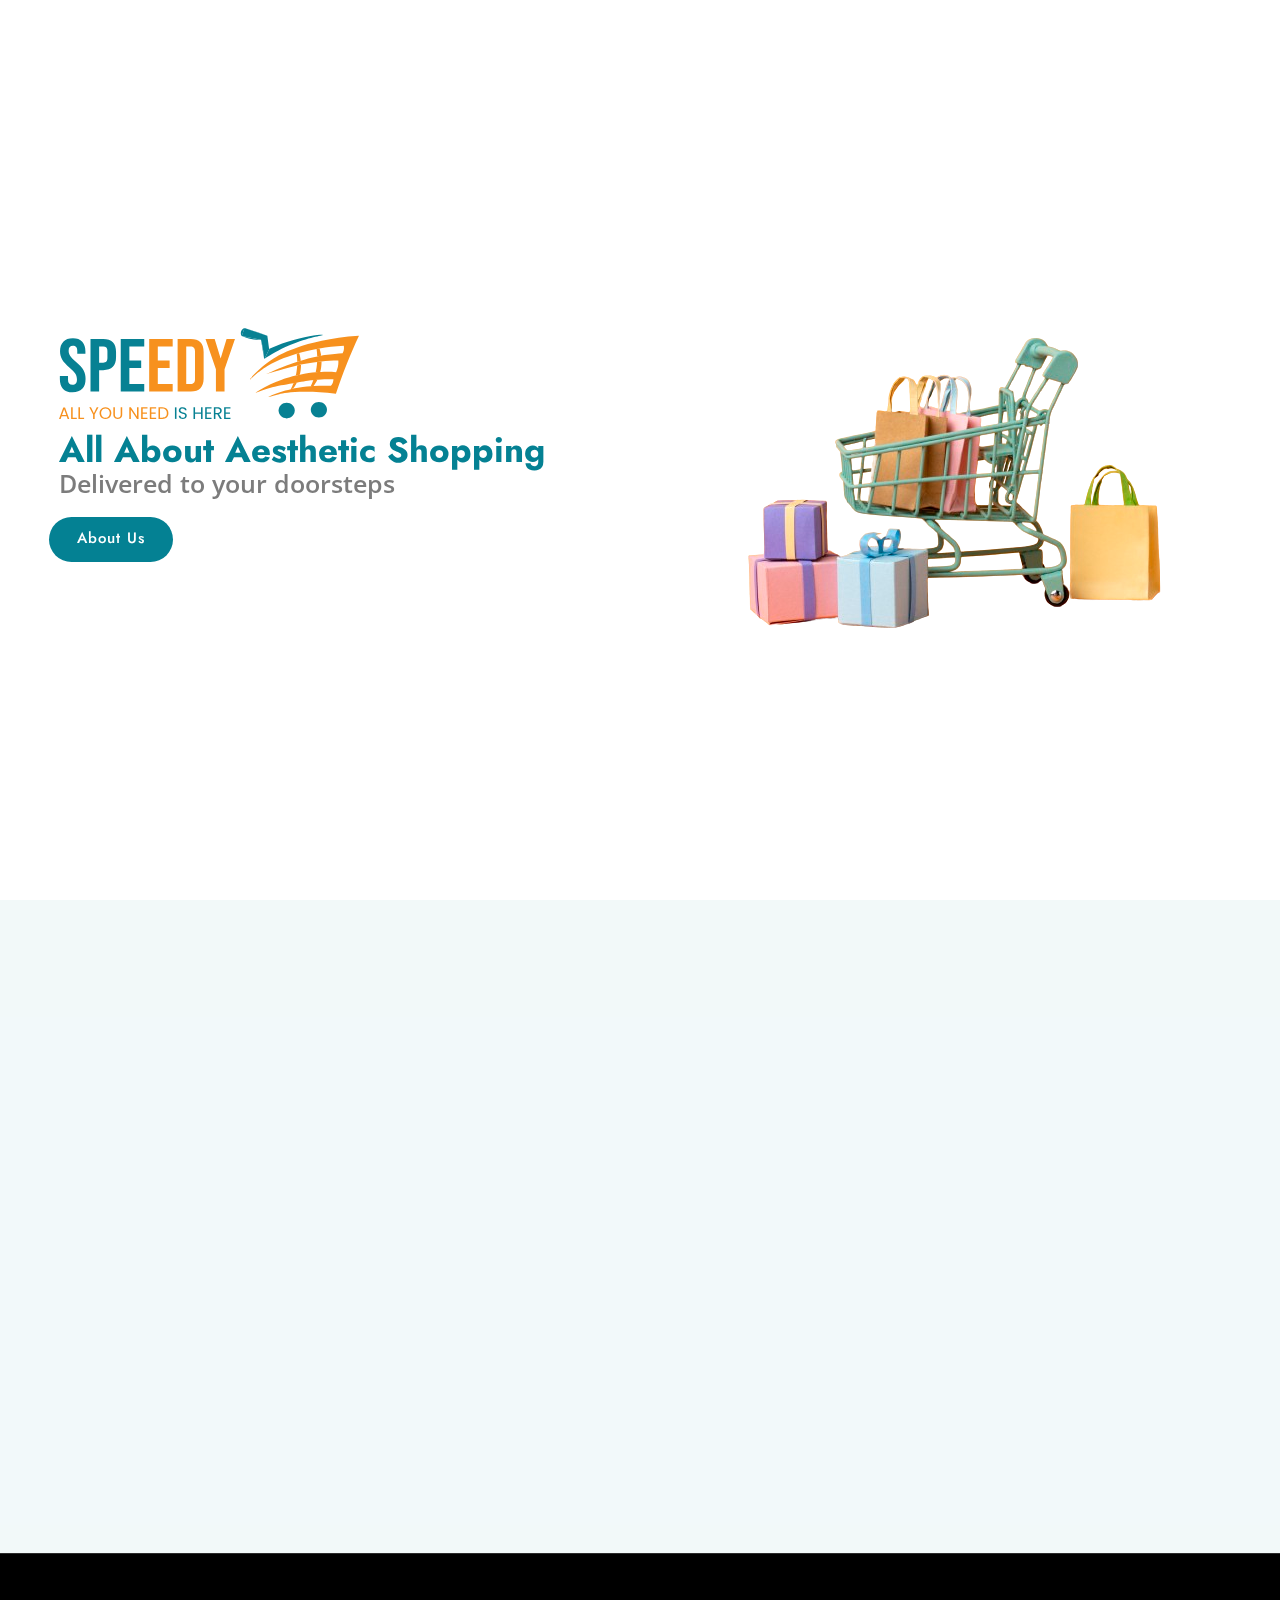
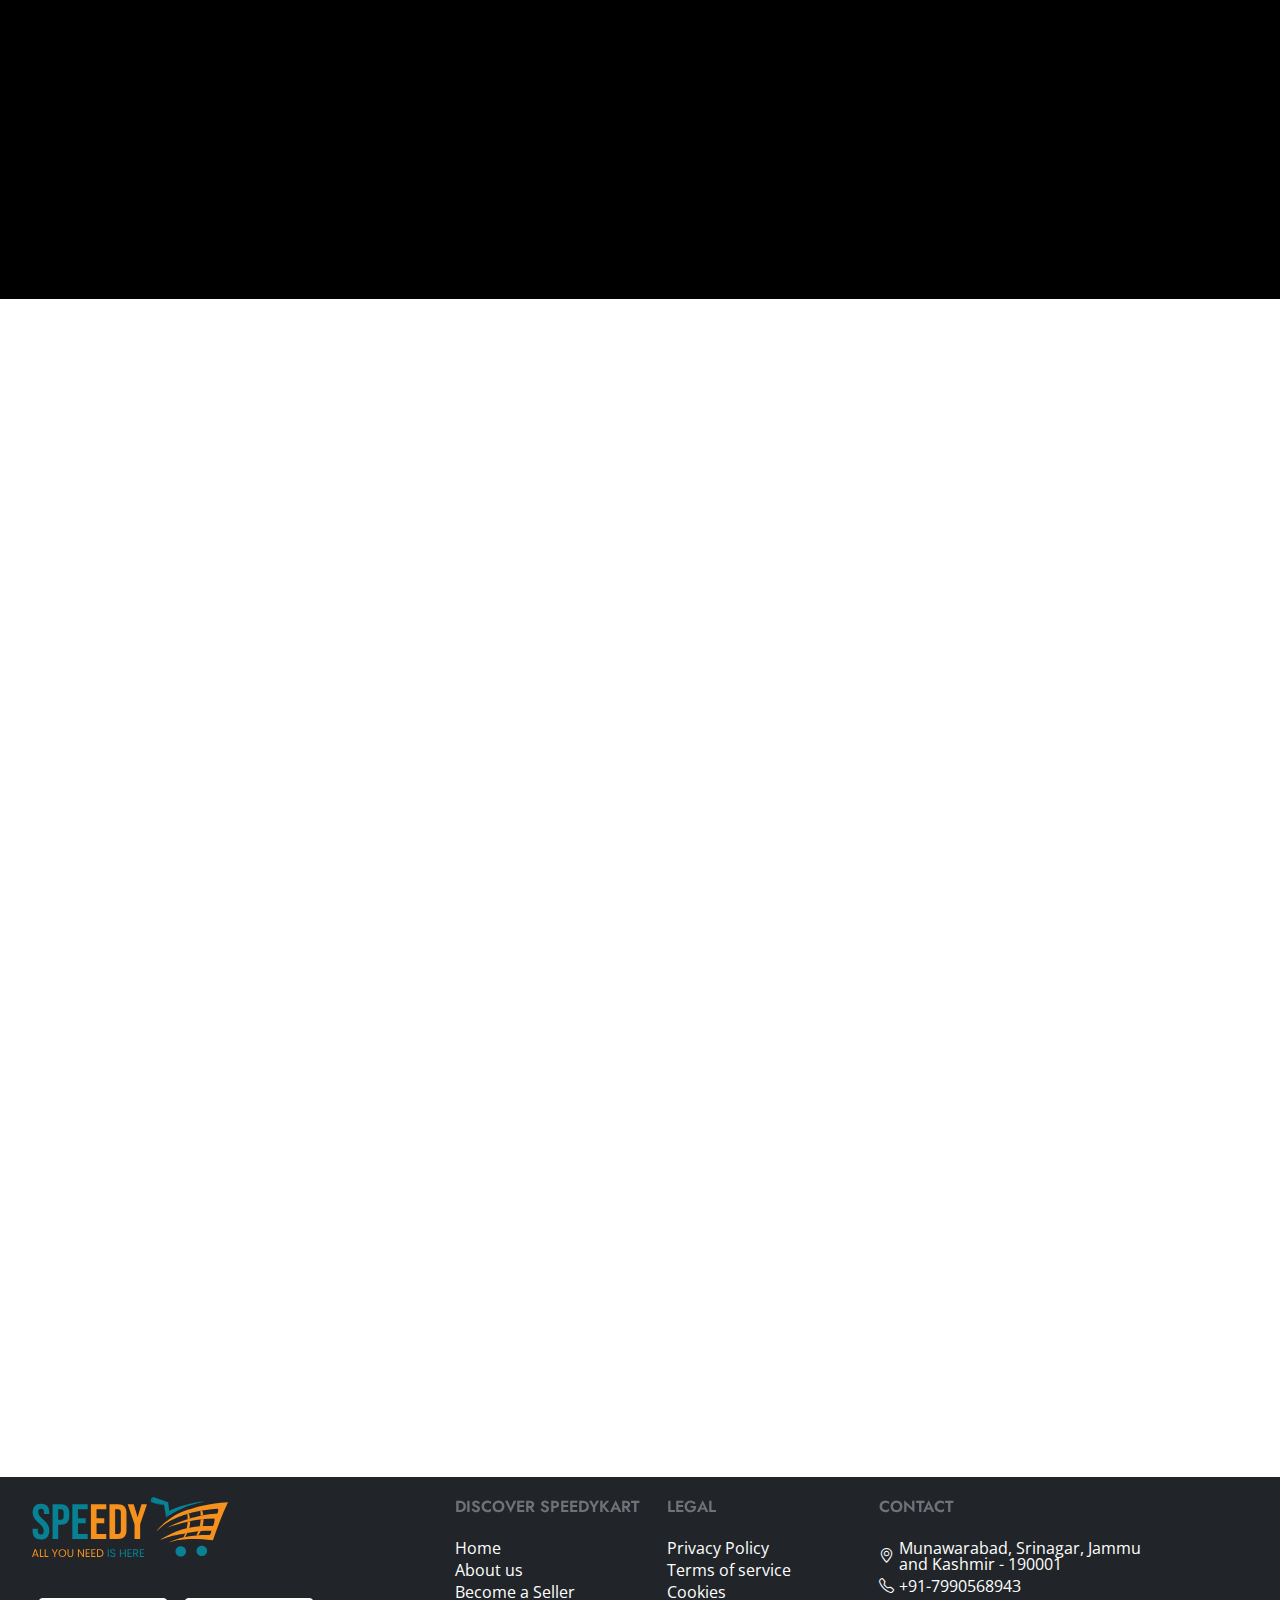
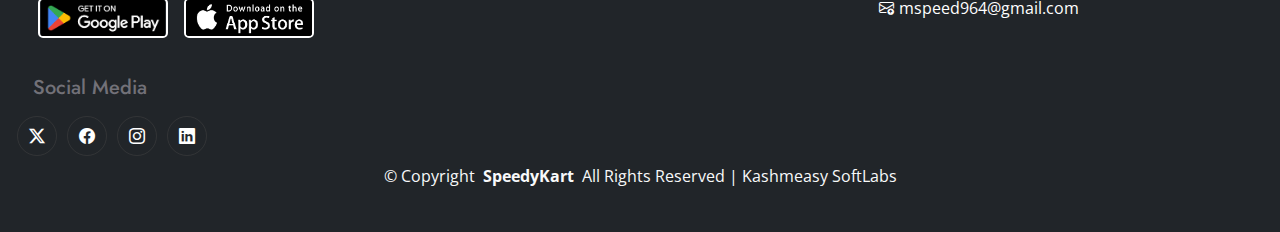
==== privacy.html @ ee19e966 "Update privacy.html" ====
<!DOCTYPE html>
<html lang="en">

<head>
  <meta charset="utf-8">
  <meta content="width=device-width, initial-scale=1.0" name="viewport">
  <title>SpeedyKart</title>
  <meta content="" name="description">
  <meta content="" name="keywords">


  <link href="assets/img/splash_icon.png" rel="icon">
 
  <!-- Fonts -->
  <link href="https://fonts.googleapis.com" rel="preconnect">
  <link href="https://fonts.gstatic.com" rel="preconnect" crossorigin>
  <link
    href="https://fonts.googleapis.com/css2?family=Open+Sans:ital,wght@0,300;0,400;0,500;0,600;0,700;0,800;1,300;1,400;1,500;1,600;1,700;1,800&family=Poppins:ital,wght@0,100;0,200;0,300;0,400;0,500;0,600;0,700;0,800;0,900;1,100;1,200;1,300;1,400;1,500;1,600;1,700;1,800;1,900&family=Jost:ital,wght@0,100;0,200;0,300;0,400;0,500;0,600;0,700;0,800;0,900;1,100;1,200;1,300;1,400;1,500;1,600;1,700;1,800;1,900&display=swap"
    rel="stylesheet">

  <link href="assets/vendor/bootstrap/css/bootstrap.min.css" rel="stylesheet">
  <link href="assets/vendor/bootstrap-icons/bootstrap-icons.css" rel="stylesheet">
  <link href="assets/vendor/aos/aos.css" rel="stylesheet">
  <!-- <link href="assets/vendor/glightbox/css/glightbox.min.css" rel="stylesheet">
    <link href="assets/vendor/swiper/swiper-bundle.min.css" rel="stylesheet"> -->
  <!-- Main CSS File -->
  <link href="./assets/css/main.css" rel="stylesheet">

</head>

<body>

  <!-- Hero Section -->
  <section id="hero" class="hero section">
    <div class="container-fluid">
      <div class="row gy-4">
        <!-- <div class="col-12"> -->
          <!-- <div class="bg" style="background-image: 
              url('assets/img/fash3.jpg'); 
              background-size: cover; 
              background-position: center; 
              height: 100vh;
              width:100%;"> -->
            <div class="col-lg-6 order-2 order-lg-1 d-flex flex-column justify-content-center" data-aos="zoom-out">
              <img src="assets/img/Layer 1.svg" alt="" class="logo">
              <h1>All About Aesthetic Shopping</h1>
              <p>Delivered to your doorsteps</p>
              <div class="d-flex">
                <a href="#about" class="btn-get-started">About Us</a>

              </div>
            </div>
  
            <div class="col-lg-6 order-1 order-lg-2 hero-img" data-aos="zoom-out" data-aos-delay="200">
            <img src="assets/img/shopp-removebg-preview.png" class="img-fluid animated" alt="">
          </div> 
          </div>
          </div>
  </section>

  <!-- Services Section -->
  <section id="services" class="services section">

    <div class="container section-title" data-aos="fade-up">
      <h2>SpeedyKart Services</h2>
      <p>Shop with ease and explore a wide range of products, or register as a vendor to start selling your own items
        today
        <br>Enjoy the convenience of quality shopping and seamless sales all in one place
      </p>
    </div>

    <div class="container">

      <div class="row gy-4">

        <div class="col-xl-3 col-md-6 d-flex" data-aos="fade-up" data-aos-delay="100">
          <div class="service-item position-relative">
            <div class="icon"><i class="bi bi-cart-check"></i></div>
            <h4><a href="#" class="stretched-link">Order your favourites</a></h4>
            <p>
              Add your favorite fashion, electronics, groceries, and more to your cart for a convenient one-stop
              shopping experience tailored to your unique needs.</p>
          </div>
        </div>

        <div class="col-xl-3 col-md-6 d-flex" data-aos="fade-up" data-aos-delay="200">
          <div class="service-item position-relative">
            <div class="icon"><i class="bi bi-bag-heart"></i></div>
            <h4><a href="#" class="stretched-link">Choose from the best around</a></h4>
            <p>Choose from a wide variety of products at unbeatable prices, available exclusively on SpeedyKart -
              Kashmir's top online store.</p>
          </div>
        </div>

        <div class="col-xl-3 col-md-6 d-flex" data-aos="fade-up" data-aos-delay="300">
          <div class="service-item position-relative">
            <div class="icon"><i class="bi bi-truck"></i></div>
            <h4><a href="#" class="stretched-link">Fast delivery at your doorstep</a></h4>
            <p>Enjoy fast delivery at your doorstep with SpeedyKart, Kashmir's premier online store for a wide variety
              of products.</p>
          </div>
        </div>

        <div class="col-xl-3 col-md-6 d-flex" data-aos="fade-up" data-aos-delay="400">
          <div class="service-item position-relative">
            <div class="icon"><i class="bi bi-credit-card-2-front"></i></div>
            <h4><a href="#" class="stretched-link">Safe payment methods</a></h4>
            <p>Experience fast delivery and safe payment methods with SpeedyKart, Kashmir's top online store for a wide
              variety of products.</p>
          </div>
        </div>
      </div>
    </div>
  </section>

  <!-- Call To Action Section -->
  <section id="call-to-action" class="call-to-action section">

    <img src="assets/img/fash.jpg" alt="">

    <div class="container">

      <div class="row" data-aos="zoom-in" data-aos-delay="100">
        <div class="col-xl-9 text-center text-xl-start">
          <h3>shop with best deals!</h3>
          <p>Shop with the best deals, offers, and discounts <br>at SpeedyKart, Kashmir's premier online store with fast
            delivery and safe payments</p>
        </div>
        <div class="col-xl-3 cta-btn-container text-center">
          <a class="cta-btn align-middle" href="#">Check</a>
        </div>
      </div>
    </div>
  </section>


  <section class="download-section" data-aos="slide-right" data -aos-delay="100">
    <div class="container mt-5">
      <div class="row">
        <div class="col-sm-12 container innerapp-wrapper" style="background:#ff9201; height: 70vh; border-radius: 10px;">
          <div class="row">
            <div class="col-lg-5 col-md-12 align-self-center,order-2">
              <div class="app-screen">
                <!-- <div class="w-50"> -->
                  <!-- <img src="assets/img/mob-clips.png" class="position-absolute" style="bottom:200px; right:-100px;" /> -->
                  <img src="assets/img/mob-clip.png" alt="" class="screen">
                   <!-- class="position-absolute" style="bottom:70px;" -->
                  
                </div>
              </div>

              <div class="col-lg-7 col-md-12 align-self-center order-1">
                <div class="app-content">
              <h3>Have you got our App?</h3>
              <p>
                Get yours now - available on the Apple app store <br>and Google play store!
              </p>
              <div class="downloads-container">
                <a href="#" target="blank" class="btn">
                    <img src="assets/img/google-play2.png" alt="" class="downloads">
                  </a>
                <a href="#" target="blank" class="btn">
                    <img src="assets/img/download2.png" alt="" class="downloads">
                  </a>
              </div>
            </div>
          </div>
        </div>
      </div>
    </div>
    </div>
  </section>

   

  <!-- About Section -->
  <section id="about" class="about section">

    <div class="container section-title" data-aos="fade-up">
      <h2>About Us</h2>
    </div>
    <div class="container">
      <div class="row gy-4">
        <div class="col-lg-6 content" data-aos="fade-up" data-aos-delay="100">
          <p>

          </p>
          <ul>
            <li><i class="bi bi-check2-circle"></i> <span>ONLINE SHOPPING MADE EASY AT SPEEDYKART</span></li>
            <li><i class="bi bi-check2-circle"></i> <span>BEST ONLINE BUSINESS SITE IN KASHMIR FOR FASHION</span></li>
            <li><i class="bi bi-check2-circle"></i> <span>WIDE RANGE OF PRODUCTS AT UNBEATABLE PRICES</span></li>
          </ul>
        </div>
        <div class="col-lg-6" data-aos="fade-up" data-aos-delay="200">
          <p>Welcome to SpeedyKart, Kashmir's premier online shopping destination. Our platform offers an effortless
            shopping experience with a wide range of products at unbeatable prices. As the best online business site for
            fashion in Kashmir, SpeedyKart ensures you have access to the latest trends and essential items, all from
            the comfort of your home.

            For vendors, SpeedyKart provides an exceptional platform to reach a broader audience, ensuring seamless
            transactions and dedicated support. Join us today and experience the best services in Kashmir, where
            convenience meets quality.</p>
        </div>
      </div>
    </div>
  </section>



  <div class="container-fluid footer-top bg-dark">
    <div class="row gy-3">
      <div class="col-lg-4 col-md-6 footer-about">
        <img src="assets/img/Layer 1.svg" alt="Brand Logo" style="height:60px" class="logos w-90">

        <div class="footer-contact pt-3">
          <div class="downloads-bottom">
            <span><a href="#" target="blank" class="btn">
                <img src="assets/img/google-play2.png" alt="" style="height:40px" class="download">
              </a></span>
            <span><a href="#" target="blank" class="btn">
                <img src="assets/img/download2.png" alt="" style="height:40px" class="download">
              </a></span>
          </div>
        </div>
      </div>

      <div class="col-lg-2 col-md-3 footer-links">
        <h4>DISCOVER SPEEDYKART</h4>
        <ul>
       
          <li><a href="#">Home</a></li>
          <li><a href="#about">About us</a></li>
          <li><a href="#about">Become a Seller</a></li>
        </ul>
      </div>
      
      <div class="col-lg-2 col-md-3 footer-links">
        <h4>LEGAL</h4>
        <ul>
          <li><a href="privacy.html">Privacy
            Policy</a></li>
          <li><a href="terms.html">Terms of
            service</a>
          </li>
          <li><a href="terms.html">Cookies</a>
          </li>
        </ul>
      </div>
      <div class="col-lg-3 col-md-3 footer-links">
        <h4>CONTACT</h4>
        <ul>
          <li><i class="bi bi-geo-alt"></i><a href="#">Munawarabad, Srinagar, Jammu and
              Kashmir - 190001</a></li>
          <li><i class="bi bi-telephone"></i> <a href="#">+91-7990568943</a></li>
          <li><i class="bi bi-envelope-arrow-up"></i> <a href="#">mspeed964@gmail.com</a></li>
        </ul>
      </div>
      <div class="follow d-block">
        <h4 class="m-2 p-2 fs-5">Social Media</h4>
        <div class="social-links d-flex">
          <a href=""><i class="bi bi-twitter-x p-2"></i></a>
          <a href=""><i class="bi bi-facebook p-2"></i></a>
          <a href=""><i class="bi bi-instagram p-2"></i></a>
          <a href=""><i class="bi bi-linkedin p-2"></i></a>
        </div>
      
  <div class="container-fluid copyright text-center text-light p-2 bg-dark">
    <p>© <span>Copyright</span> <strong class="px-1 sitename">SpeedyKart</strong> <span>All Rights Reserved | Kashmeasy
        SoftLabs</span></p>
  </div>

  <!-- Scroll Top  -->
  <a href="#" id="scroll-top" class="scroll-top d-flex align-items-center justify-content-center"><i
      class="bi bi-arrow-up-short"></i></a>


  <!-- Vendor JS Files -->
  <script src="assets/vendor/bootstrap/js/bootstrap.bundle.min.js"></script>
  <script src="assets/vendor/php-email-form/validate.js"></script>
  <script src="assets/vendor/aos/aos.js"></script>
  <script src="assets/vendor/glightbox/js/glightbox.min.js"></script>
  <script src="assets/vendor/swiper/swiper-bundle.min.js"></script>
  <script src="assets/vendor/waypoints/noframework.waypoints.js"></script>
  <script src="assets/vendor/imagesloaded/imagesloaded.pkgd.min.js"></script>
  <script src="assets/vendor/isotope-layout/isotope.pkgd.min.js"></script>

  <!-- Main JS File -->
  <script src="assets/js/main.js"></script>
  <script>
    AOS.init();
  </script>
</body>

</html>
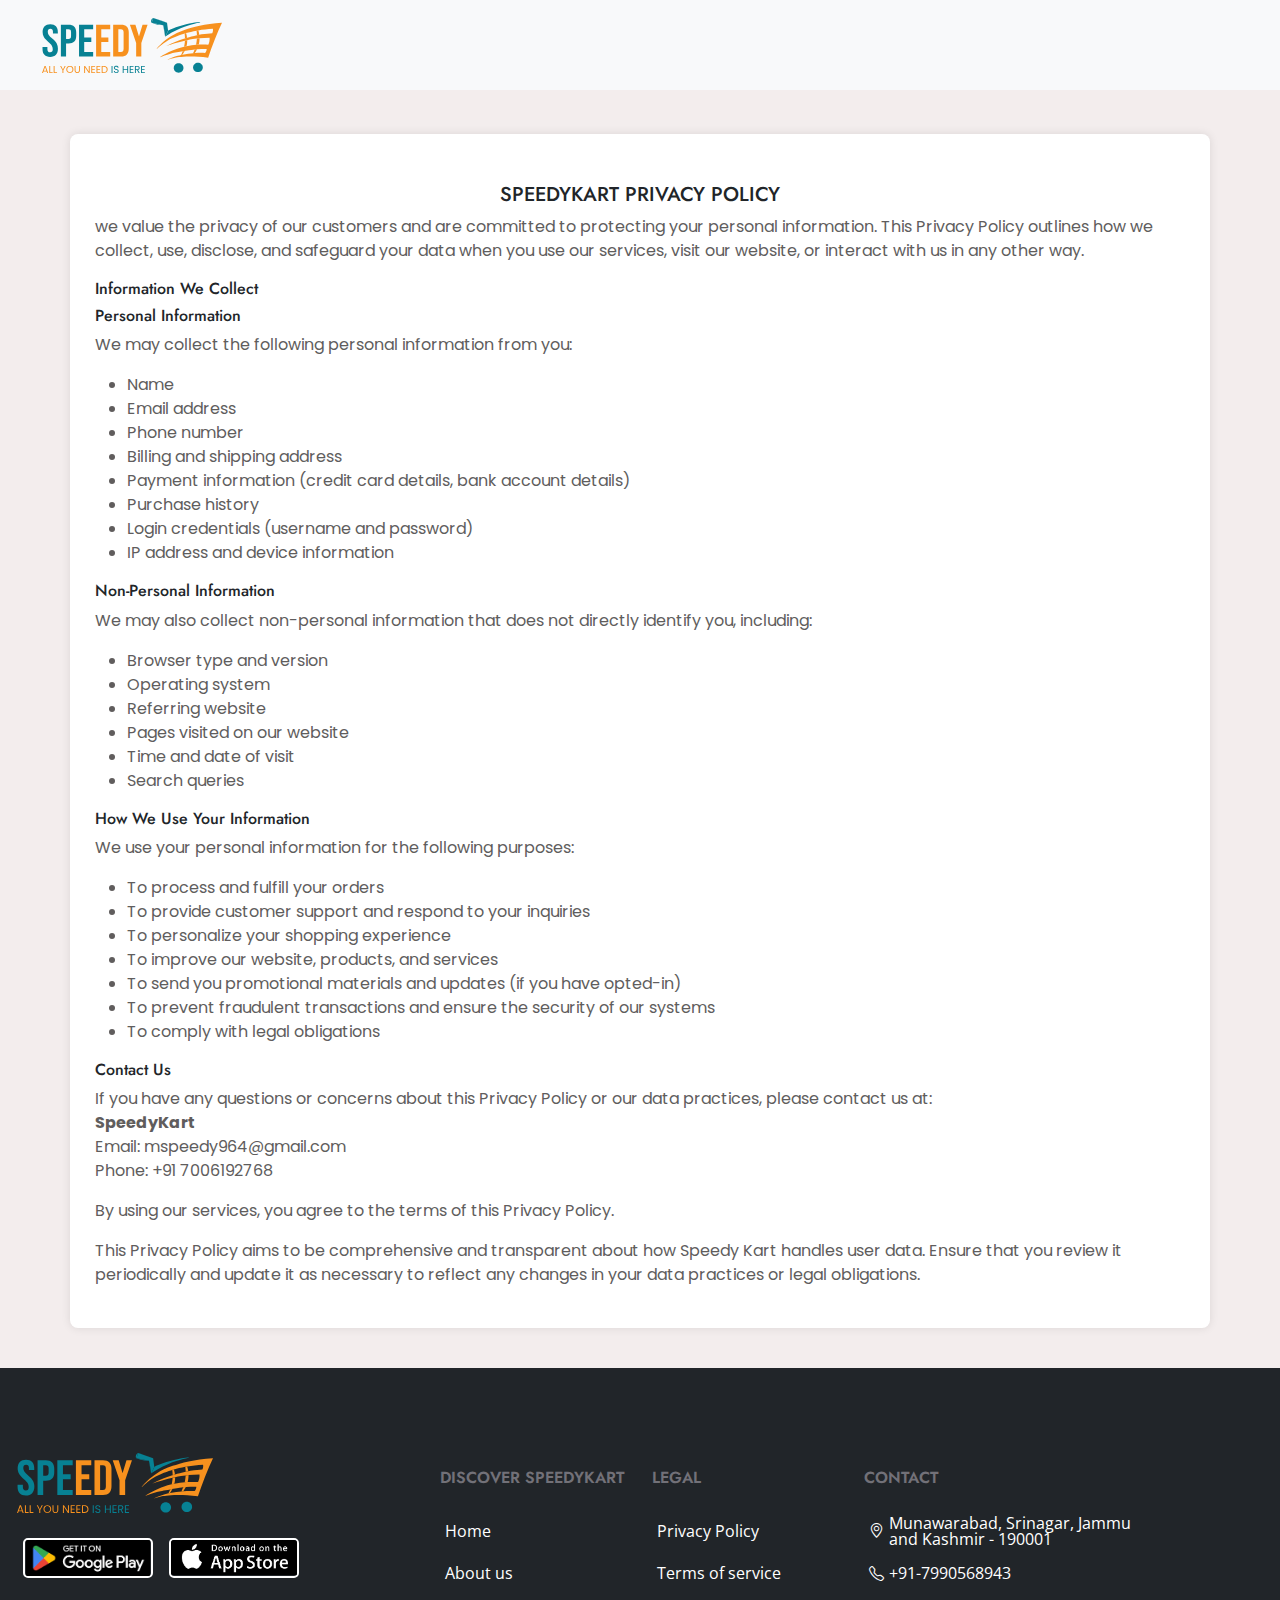
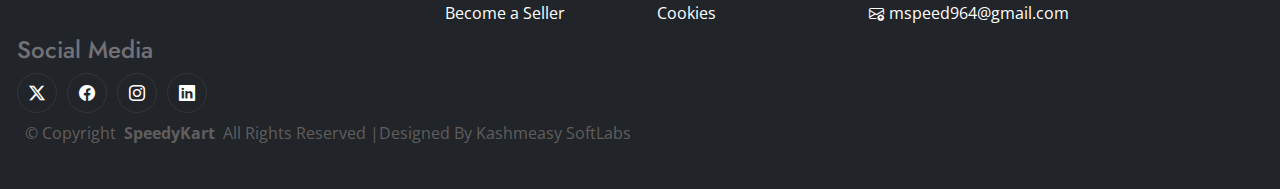
==== commit cc4535b3: "Add files via upload" ====
--- a/privacy.html
+++ b/privacy.html
@@ -1,294 +1,263 @@
-<!DOCTYPE html>
-<html lang="en">
-
-<head>
-  <meta charset="utf-8">
-  <meta content="width=device-width, initial-scale=1.0" name="viewport">
-  <title>SpeedyKart</title>
-  <meta content="" name="description">
-  <meta content="" name="keywords">
-
-
-  <link href="assets/img/splash_icon.png" rel="icon">
- 
-  <!-- Fonts -->
-  <link href="https://fonts.googleapis.com" rel="preconnect">
-  <link href="https://fonts.gstatic.com" rel="preconnect" crossorigin>
-  <link
-    href="https://fonts.googleapis.com/css2?family=Open+Sans:ital,wght@0,300;0,400;0,500;0,600;0,700;0,800;1,300;1,400;1,500;1,600;1,700;1,800&family=Poppins:ital,wght@0,100;0,200;0,300;0,400;0,500;0,600;0,700;0,800;0,900;1,100;1,200;1,300;1,400;1,500;1,600;1,700;1,800;1,900&family=Jost:ital,wght@0,100;0,200;0,300;0,400;0,500;0,600;0,700;0,800;0,900;1,100;1,200;1,300;1,400;1,500;1,600;1,700;1,800;1,900&display=swap"
-    rel="stylesheet">
-
-  <link href="assets/vendor/bootstrap/css/bootstrap.min.css" rel="stylesheet">
-  <link href="assets/vendor/bootstrap-icons/bootstrap-icons.css" rel="stylesheet">
-  <link href="assets/vendor/aos/aos.css" rel="stylesheet">
-  <!-- <link href="assets/vendor/glightbox/css/glightbox.min.css" rel="stylesheet">
-    <link href="assets/vendor/swiper/swiper-bundle.min.css" rel="stylesheet"> -->
-  <!-- Main CSS File -->
-  <link href="./assets/css/main.css" rel="stylesheet">
-
-</head>
-
-<body>
-
-  <!-- Hero Section -->
-  <section id="hero" class="hero section">
-    <div class="container-fluid">
-      <div class="row gy-4">
-        <!-- <div class="col-12"> -->
-          <!-- <div class="bg" style="background-image: 
-              url('assets/img/fash3.jpg'); 
-              background-size: cover; 
-              background-position: center; 
-              height: 100vh;
-              width:100%;"> -->
-            <div class="col-lg-6 order-2 order-lg-1 d-flex flex-column justify-content-center" data-aos="zoom-out">
-              <img src="assets/img/Layer 1.svg" alt="" class="logo">
-              <h1>All About Aesthetic Shopping</h1>
-              <p>Delivered to your doorsteps</p>
-              <div class="d-flex">
-                <a href="#about" class="btn-get-started">About Us</a>
-
-              </div>
-            </div>
-  
-            <div class="col-lg-6 order-1 order-lg-2 hero-img" data-aos="zoom-out" data-aos-delay="200">
-            <img src="assets/img/shopp-removebg-preview.png" class="img-fluid animated" alt="">
-          </div> 
-          </div>
-          </div>
-  </section>
-
-  <!-- Services Section -->
-  <section id="services" class="services section">
-
-    <div class="container section-title" data-aos="fade-up">
-      <h2>SpeedyKart Services</h2>
-      <p>Shop with ease and explore a wide range of products, or register as a vendor to start selling your own items
-        today
-        <br>Enjoy the convenience of quality shopping and seamless sales all in one place
-      </p>
-    </div>
-
-    <div class="container">
-
-      <div class="row gy-4">
-
-        <div class="col-xl-3 col-md-6 d-flex" data-aos="fade-up" data-aos-delay="100">
-          <div class="service-item position-relative">
-            <div class="icon"><i class="bi bi-cart-check"></i></div>
-            <h4><a href="#" class="stretched-link">Order your favourites</a></h4>
-            <p>
-              Add your favorite fashion, electronics, groceries, and more to your cart for a convenient one-stop
-              shopping experience tailored to your unique needs.</p>
-          </div>
-        </div>
-
-        <div class="col-xl-3 col-md-6 d-flex" data-aos="fade-up" data-aos-delay="200">
-          <div class="service-item position-relative">
-            <div class="icon"><i class="bi bi-bag-heart"></i></div>
-            <h4><a href="#" class="stretched-link">Choose from the best around</a></h4>
-            <p>Choose from a wide variety of products at unbeatable prices, available exclusively on SpeedyKart -
-              Kashmir's top online store.</p>
-          </div>
-        </div>
-
-        <div class="col-xl-3 col-md-6 d-flex" data-aos="fade-up" data-aos-delay="300">
-          <div class="service-item position-relative">
-            <div class="icon"><i class="bi bi-truck"></i></div>
-            <h4><a href="#" class="stretched-link">Fast delivery at your doorstep</a></h4>
-            <p>Enjoy fast delivery at your doorstep with SpeedyKart, Kashmir's premier online store for a wide variety
-              of products.</p>
-          </div>
-        </div>
-
-        <div class="col-xl-3 col-md-6 d-flex" data-aos="fade-up" data-aos-delay="400">
-          <div class="service-item position-relative">
-            <div class="icon"><i class="bi bi-credit-card-2-front"></i></div>
-            <h4><a href="#" class="stretched-link">Safe payment methods</a></h4>
-            <p>Experience fast delivery and safe payment methods with SpeedyKart, Kashmir's top online store for a wide
-              variety of products.</p>
-          </div>
-        </div>
-      </div>
-    </div>
-  </section>
-
-  <!-- Call To Action Section -->
-  <section id="call-to-action" class="call-to-action section">
-
-    <img src="assets/img/fash.jpg" alt="">
-
-    <div class="container">
-
-      <div class="row" data-aos="zoom-in" data-aos-delay="100">
-        <div class="col-xl-9 text-center text-xl-start">
-          <h3>shop with best deals!</h3>
-          <p>Shop with the best deals, offers, and discounts <br>at SpeedyKart, Kashmir's premier online store with fast
-            delivery and safe payments</p>
-        </div>
-        <div class="col-xl-3 cta-btn-container text-center">
-          <a class="cta-btn align-middle" href="#">Check</a>
-        </div>
-      </div>
-    </div>
-  </section>
-
-
-  <section class="download-section" data-aos="slide-right" data -aos-delay="100">
-    <div class="container mt-5">
-      <div class="row">
-        <div class="col-sm-12 container innerapp-wrapper" style="background:#ff9201; height: 70vh; border-radius: 10px;">
-          <div class="row">
-            <div class="col-lg-5 col-md-12 align-self-center,order-2">
-              <div class="app-screen">
-                <!-- <div class="w-50"> -->
-                  <!-- <img src="assets/img/mob-clips.png" class="position-absolute" style="bottom:200px; right:-100px;" /> -->
-                  <img src="assets/img/mob-clip.png" alt="" class="screen">
-                   <!-- class="position-absolute" style="bottom:70px;" -->
-                  
-                </div>
-              </div>
-
-              <div class="col-lg-7 col-md-12 align-self-center order-1">
-                <div class="app-content">
-              <h3>Have you got our App?</h3>
-              <p>
-                Get yours now - available on the Apple app store <br>and Google play store!
-              </p>
-              <div class="downloads-container">
-                <a href="#" target="blank" class="btn">
-                    <img src="assets/img/google-play2.png" alt="" class="downloads">
-                  </a>
-                <a href="#" target="blank" class="btn">
-                    <img src="assets/img/download2.png" alt="" class="downloads">
-                  </a>
-              </div>
-            </div>
-          </div>
-        </div>
-      </div>
-    </div>
-    </div>
-  </section>
-
-   
-
-  <!-- About Section -->
-  <section id="about" class="about section">
-
-    <div class="container section-title" data-aos="fade-up">
-      <h2>About Us</h2>
-    </div>
-    <div class="container">
-      <div class="row gy-4">
-        <div class="col-lg-6 content" data-aos="fade-up" data-aos-delay="100">
-          <p>
-
-          </p>
-          <ul>
-            <li><i class="bi bi-check2-circle"></i> <span>ONLINE SHOPPING MADE EASY AT SPEEDYKART</span></li>
-            <li><i class="bi bi-check2-circle"></i> <span>BEST ONLINE BUSINESS SITE IN KASHMIR FOR FASHION</span></li>
-            <li><i class="bi bi-check2-circle"></i> <span>WIDE RANGE OF PRODUCTS AT UNBEATABLE PRICES</span></li>
-          </ul>
-        </div>
-        <div class="col-lg-6" data-aos="fade-up" data-aos-delay="200">
-          <p>Welcome to SpeedyKart, Kashmir's premier online shopping destination. Our platform offers an effortless
-            shopping experience with a wide range of products at unbeatable prices. As the best online business site for
-            fashion in Kashmir, SpeedyKart ensures you have access to the latest trends and essential items, all from
-            the comfort of your home.
-
-            For vendors, SpeedyKart provides an exceptional platform to reach a broader audience, ensuring seamless
-            transactions and dedicated support. Join us today and experience the best services in Kashmir, where
-            convenience meets quality.</p>
-        </div>
-      </div>
-    </div>
-  </section>
-
-
-
-  <div class="container-fluid footer-top bg-dark">
-    <div class="row gy-3">
-      <div class="col-lg-4 col-md-6 footer-about">
-        <img src="assets/img/Layer 1.svg" alt="Brand Logo" style="height:60px" class="logos w-90">
-
-        <div class="footer-contact pt-3">
-          <div class="downloads-bottom">
-            <span><a href="#" target="blank" class="btn">
-                <img src="assets/img/google-play2.png" alt="" style="height:40px" class="download">
-              </a></span>
-            <span><a href="#" target="blank" class="btn">
-                <img src="assets/img/download2.png" alt="" style="height:40px" class="download">
-              </a></span>
-          </div>
-        </div>
-      </div>
-
-      <div class="col-lg-2 col-md-3 footer-links">
-        <h4>DISCOVER SPEEDYKART</h4>
-        <ul>
-       
-          <li><a href="#">Home</a></li>
-          <li><a href="#about">About us</a></li>
-          <li><a href="#about">Become a Seller</a></li>
-        </ul>
-      </div>
-      
-      <div class="col-lg-2 col-md-3 footer-links">
-        <h4>LEGAL</h4>
-        <ul>
-          <li><a href="privacy.html">Privacy
-            Policy</a></li>
-          <li><a href="terms.html">Terms of
-            service</a>
-          </li>
-          <li><a href="terms.html">Cookies</a>
-          </li>
-        </ul>
-      </div>
-      <div class="col-lg-3 col-md-3 footer-links">
-        <h4>CONTACT</h4>
-        <ul>
-          <li><i class="bi bi-geo-alt"></i><a href="#">Munawarabad, Srinagar, Jammu and
-              Kashmir - 190001</a></li>
-          <li><i class="bi bi-telephone"></i> <a href="#">+91-7990568943</a></li>
-          <li><i class="bi bi-envelope-arrow-up"></i> <a href="#">mspeed964@gmail.com</a></li>
-        </ul>
-      </div>
-      <div class="follow d-block">
-        <h4 class="m-2 p-2 fs-5">Social Media</h4>
-        <div class="social-links d-flex">
-          <a href=""><i class="bi bi-twitter-x p-2"></i></a>
-          <a href=""><i class="bi bi-facebook p-2"></i></a>
-          <a href=""><i class="bi bi-instagram p-2"></i></a>
-          <a href=""><i class="bi bi-linkedin p-2"></i></a>
-        </div>
-      
-  <div class="container-fluid copyright text-center text-light p-2 bg-dark">
-    <p>© <span>Copyright</span> <strong class="px-1 sitename">SpeedyKart</strong> <span>All Rights Reserved | Kashmeasy
-        SoftLabs</span></p>
-  </div>
-
-  <!-- Scroll Top  -->
-  <a href="#" id="scroll-top" class="scroll-top d-flex align-items-center justify-content-center"><i
-      class="bi bi-arrow-up-short"></i></a>
-
-
-  <!-- Vendor JS Files -->
-  <script src="assets/vendor/bootstrap/js/bootstrap.bundle.min.js"></script>
-  <script src="assets/vendor/php-email-form/validate.js"></script>
-  <script src="assets/vendor/aos/aos.js"></script>
-  <script src="assets/vendor/glightbox/js/glightbox.min.js"></script>
-  <script src="assets/vendor/swiper/swiper-bundle.min.js"></script>
-  <script src="assets/vendor/waypoints/noframework.waypoints.js"></script>
-  <script src="assets/vendor/imagesloaded/imagesloaded.pkgd.min.js"></script>
-  <script src="assets/vendor/isotope-layout/isotope.pkgd.min.js"></script>
-
-  <!-- Main JS File -->
-  <script src="assets/js/main.js"></script>
-  <script>
-    AOS.init();
-  </script>
-</body>
-
-</html>
+<!DOCTYPE html>
+<html lang="en">
+
+<head>
+  <meta charset="utf-8">
+  <meta content="width=device-width, initial-scale=1.0" name="viewport">
+  <title>SpeedyKart</title>
+  <meta content="" name="description">
+  <meta content="" name="keywords">
+
+  <!-- Favicons -->
+  <link href="assets/img/splash_icon.png" rel="icon">
+
+  <!-- Fonts -->
+  <link href="https://fonts.googleapis.com" rel="preconnect">
+  <link href="https://fonts.gstatic.com" rel="preconnect" crossorigin>
+  <link
+    href="https://fonts.googleapis.com/css2?family=Open+Sans:ital,wght@0,300;0,400;0,500;0,600;0,700;0,800;1,300;1,400;1,500;1,600;1,700;1,800&family=Poppins:ital,wght@0,100;0,200;0,300;0,400;0,500;0,600;0,700;0,800;0,900;1,100;1,200;1,300;1,400;1,500;1,600;1,700;1,800;1,900&family=Jost:ital,wght@0,100;0,200;0,300;0,400;0,500;0,600;0,700;0,800;0,900;1,100;1,200;1,300;1,400;1,500;1,600;1,700;1,800;1,900&display=swap"
+    rel="stylesheet">
+
+  <!-- Vendor CSS Files -->
+  <link href="assets/vendor/bootstrap/css/bootstrap.min.css" rel="stylesheet">
+  <link href="assets/vendor/bootstrap-icons/bootstrap-icons.css" rel="stylesheet">
+  <link href="assets/vendor/aos/aos.css" rel="stylesheet">
+  <!-- <link href="assets/vendor/glightbox/css/glightbox.min.css" rel="stylesheet"> -->
+  <!-- <link href="assets/vendor/swiper/swiper-bundle.min.css" rel="stylesheet"> -->
+
+  <!-- Main CSS File -->
+  <link href="assets/css/main.css" rel="stylesheet">
+
+  <style>
+    body {
+      background-color: rgb(243, 237, 237); 
+      /* display: flex; */
+      justify-content: center;
+      align-items: center;
+      height: 100vh;
+      width: 100%;
+      padding-top: 86px;
+    }
+
+    .navbar {
+      margin: 0;
+      padding: 0;
+      width: 100%;
+      position: fixed;
+      top: 0;
+      left: 0;
+      right: 0;
+      z-index: 1030;
+      height: 90px;
+      background-color: #ffff;
+    }
+
+    .navbar-brand {
+      padding-left: 30px;
+      height:100%;
+      display: flex;
+      align-items: center;
+    }
+
+    .navbar-brand img.navbar-logo {
+    height: 50px; 
+    width: auto; 
+    }
+
+    .centered-container {
+      font-family: 'Poppins',sans-serif;
+      background-color: #ffff;
+      padding: 25px;
+      box-shadow: 0 0 10px rgba(0, 0, 0, 0.1);
+      border-radius: 8px;
+      width: 100%;
+      height: auto;
+      margin-bottom: 40px;
+      margin-top: 30px;
+    }
+
+    .centered-container h2 {
+      font-size: 30px;
+      font-weight: 600;
+      color: rgb(146, 138, 138);
+    }
+
+    p,
+    li {
+      color: rgb(96, 93, 93);
+      font-size: 16px;
+    }
+
+    .container-fluid {
+      display: flex;
+      /* flex-direction: column; */
+    }
+  </style>
+</head>
+
+<body>
+
+  <nav class="navbar navbar-light bg-light fixed-top mb-5">
+    <div class="container-fluid">
+      <a class="navbar-brand" href="#">
+        <img src="assets/img/Layer 1.svg" alt="" class="navlogo">
+      </a>
+    </div>
+  </nav>
+
+  <div class="container centered-container text-left mt-5">
+    <h5 class="fs-5 text-dark text-center fs-bold mt-4">SPEEDYKART PRIVACY POLICY</h5>
+    <p>we value the privacy of our customers and are committed to protecting your personal information. This
+      Privacy Policy outlines how we collect, use, disclose, and safeguard your data when you use our
+      services, visit our website, or interact with us in any other way.</p>
+    <h5 class="fs-6 text-dark text-left fs-bold">Information We Collect</h5>
+
+    <h3 class="fs-6 text-dark text-left fs-bold">Personal Information</h3>
+    <p>
+      We may collect the following personal information from you:
+    <ul>
+      <li>Name</li>
+      <li>Email address</li>
+      <li>Phone number</li>
+      <li>Billing and shipping address</li>
+      <li>Payment information (credit card details, bank account details)</li>
+      <li>Purchase history</li>
+      <li>Login credentials (username and password)</li>
+      <li>IP address and device information</li>
+    </ul>
+    </p>
+
+    <h3 class="fs-6 text-dark text-left fs-bold">Non-Personal Information</h3>
+    <p>
+      We may also collect non-personal information that does not directly identify you, including:
+    <ul>
+      <li>Browser type and version</li>
+      <li>Operating system</li>
+      <li>Referring website</li>
+      <li>Pages visited on our website</li>
+      <li>Time and date of visit</li>
+      <li>Search queries</li>
+    </ul>
+    </p>
+
+    <h3 class="fs-6 text-dark text-left fs-bold">How We Use Your Information</h3>
+    <p>
+      We use your personal information for the following purposes:
+    <ul>
+      <li>To process and fulfill your orders</li>
+      <li>To provide customer support and respond to your inquiries</li>
+      <li>To personalize your shopping experience</li>
+      <li>To improve our website, products, and services</li>
+      <li>To send you promotional materials and updates (if you have opted-in)</li>
+      <li>To prevent fraudulent transactions and ensure the security of our systems</li>
+      <li>To comply with legal obligations</li>
+    </ul>
+    </p>
+    <h3 class="fs-6 text-dark text-left fs-bold">Contact Us</h3>
+    <p>
+      If you have any questions or concerns about this Privacy Policy or our data practices, please contact us
+      at:
+      <br>
+      <strong>SpeedyKart</strong><br>
+      Email: mspeedy964@gmail.com<br>
+      Phone: +91 7006192768
+    </p>
+    <p>By using our services, you agree to the terms of this Privacy Policy.</p>
+    <p>This Privacy Policy aims to be comprehensive and transparent about how Speedy Kart handles user data.
+      Ensure that you review it periodically and update it as necessary to reflect any changes in your data
+      practices or legal obligations.</p>
+  </div>
+
+
+  <div class="container-fluid footer-top bg-dark">
+    <div class="row px-0">
+      <div class="col-lg-4 col-md-6 footer-about">
+        <img src="assets/img/Layer 1.svg" alt="Brand Logo" style="height:60px" class="logos w-90">
+
+        <div class="footer-contact">
+          <div class="downloads-bottom">
+            <a href="#" target="blank" class="btn">
+                <img src="assets/img/google-play2.png" alt="" style="height:40px" class="download">
+              </a>
+            <a href="#" target="blank" class="btn">
+                <img src="assets/img/download2.png" alt="" style="height:40px" class="download">
+              </a>
+          </div>
+        </div>
+      </div>
+
+      <div class="col-lg-2 col-md-3 footer-links d-block justify-content-center">
+        <h4>DISCOVER SPEEDYKART</h4>
+        <ul>
+       
+          <li><a href="#">Home</a></li>
+          <li><a href="#about">About us</a></li>
+          <li><a href="#about">Become a Seller</a></li>
+        </ul>
+      </div>
+      
+      <div class="col-lg-2 col-md-3 footer-links d-block justify-content-center">
+        <h4>LEGAL</h4>
+        <ul>
+          <li><a href="privacy.html">Privacy
+            Policy</a></li>
+          <li><a href="terms.html">Terms of
+            service</a>
+          </li>
+          <li><a href="terms.html">Cookies</a>
+          </li>
+        </ul>
+      </div>
+      <div class="col-lg-3 col-md-3 footer-links">
+        <h4>CONTACT</h4>
+        <ul>
+          <li><i class="bi bi-geo-alt"></i><a href="#">Munawarabad, Srinagar, Jammu and
+              Kashmir - 190001</a></li>
+          <li><i class="bi bi-telephone"></i> <a href="#">+91-7990568943</a></li>
+          <li><i class="bi bi-envelope-arrow-up"></i> <a href="#">mspeed964@gmail.com</a></li>
+        </ul>
+      </div>
+      <div class="follow d-block">
+        <h4>Social Media</h4>
+        <div class="social-links d-flex">
+          <a href=""><i class="bi bi-twitter-x p-2"></i></a>
+          <a href=""><i class="bi bi-facebook p-2"></i></a>
+          <a href=""><i class="bi bi-instagram p-2"></i></a>
+          <a href=""><i class="bi bi-linkedin p-2"></i></a>
+        </div>
+      
+  <div class="container-fluid copyright text-center text-light p-2 bg-dark">
+    <p>© <span>Copyright</span> <strong class="px-1 sitename">SpeedyKart</strong> <span>All Rights Reserved |Designed By Kashmeasy
+        SoftLabs</span></p>
+  </div>
+
+  <!-- Scroll Top  -->
+  <a href="#" id="scroll-top" class="scroll-top d-flex align-items-center justify-content-center"><i
+    class="bi bi-arrow-up-short"></i></a>
+
+    
+
+  <script src="assets/vendor/bootstrap/js/bootstrap.bundle.min.js"></script>
+  <script src="assets/vendor/php-email-form/validate.js"></script>
+  <script src="assets/vendor/aos/aos.js"></script>
+  <script src="assets/vendor/glightbox/js/glightbox.min.js"></script>
+  <script src="assets/vendor/swiper/swiper-bundle.min.js"></script>
+  <script src="assets/vendor/waypoints/noframework.waypoints.js"></script>
+  <script src="assets/vendor/imagesloaded/imagesloaded.pkgd.min.js"></script>
+  <script src="assets/vendor/isotope-layout/isotope.pkgd.min.js"></script>
+
+  <!-- Main JS File -->
+  <script src="assets/js/main.js"></script>
+  <script>
+    AOS.init();
+  </script>
+
+  <script src="https://cdn.jsdelivr.net/npm/@popperjs/core@2.9.2/dist/umd/popper.min.js"
+    integrity="sha384-IQsoLXl5PILFhosVNubq5LC7Qb9DXgDA9i+tQ8Zj3iwWAwPtgFTxbJ8NT4GN1R8p"
+    crossorigin="anonymous"></script>
+  <script src="https://cdn.jsdelivr.net/npm/bootstrap@5.0.2/dist/js/bootstrap.min.js"
+    integrity="sha384-cVKIPhGWiC2Al4u+LWgxfKTRIcfu0JTxR+EQDz/bgldoEyl4H0zUF0QKbrJ0EcQF"
+    crossorigin="anonymous"></script>
+
+</body>
+</html>--- a/assets/css/main.css
+++ b/assets/css/main.css
@@ -42,10 +42,12 @@
 /* } */ *
 
 /* Template Custom Colors */
-/* :root {
-  --hero-background-color: #ff9201;;
-  --hero-color: #ffffff;
-} */
+:root {
+hero-background-color: #ff9201;
+
+  /* --hero-color: #ffffff; */
+} 
+
 
 /* Smooth scroll */
 :root {
@@ -56,9 +58,12 @@
 # General
 --------------------------------------------------------------*/
 body {
+  margin:0;
+  padding:0;
   color: var(--default-color);
   background-color: var(--background-color);
   font-family: var(--default-font);
+  overflow-x: hidden;
 }
 
 a {
@@ -592,11 +597,12 @@
   font-weight: 600;
   position: relative;
   padding-bottom: 15px;
+  height:40px;
   color:#727178;
 }
 
 .footer-links {
-  margin-bottom: 10px;
+  margin-top: 80px;
 }
 
 .footer-links ul {
@@ -612,8 +618,10 @@
   color: #ffff;
 }
 .footer-links ul li {
-  padding: 3px 0;
+  padding: 5px 0;
+  margin:5px;
   display: flex;
+  height:35px;
   align-items: center;
 }
 
@@ -631,8 +639,11 @@
   color: var(--accent-color);
 }
 .footer-about{
-  margin-left:15px;
-
+  /* margin-left:1x; */
+}
+
+.footer-about .logos{
+margin-top:65px;
 }
 
 .footer-about a {
@@ -738,6 +749,9 @@
   [data-aos-delay] {
     transition-delay: 0 !important;
   }
+  .download-section{
+    display:none;
+  }
 }
 
 /*--------------------------------------------------------------
@@ -849,10 +863,10 @@
 # Hero Section
 --------------------------------------------------------------*/
 .hero {
-  /* --background-color: var(--hero-background-color);
-  --default-color: var(--hero-color);
+  background-color:white;
+  /* --default-color: var(--hero-color);
   --heading-color: var(--hero-color);
-  --contrast-color: var(--hero-color); */
+  --contrast-color: var(--hero-color);  */
   width: 100%;
   height: 100vh; 
   position: relative;
@@ -860,51 +874,45 @@
   display: flex;
   align-items: center;
 }
+
   .hero .logo {
   position:absolute ;
-  top:20%;
-  /* bottom:70px; */
-  width:300px;
-    /* /* margin:25px; */
-   margin-left: 50px;
-   /* margin-bottom: 60px; */
+  top:35%;
+  width:200px;
+   margin-left: 100px;
    overflow:hidden;
-   align-items: center;
-   
+   align-items: center; 
  }  
 
 .hero h1 {
-  /* padding: 10px; */
   font-size: 35px;
-  font-weight: 700;
-  line-height: 5px;
-  margin-top: 120px;
-  margin-left: 50px;
-  /* margin: 100px 15px 10px 40px; */
+  font-weight: 800;
+  /* line-height: 5px; */
+  margin-top: 200px;
+  margin-left: 100px;
 }
 
 .hero p {
   color: color-mix(in srgb, var(--default-color), transparent 30%);
-  /* margin: 5px 10px 10px 40px;  */
-  margin-left: 50px;
-  margin-top: 10px;
-  font-size: 25px;
-  line-height: 1;
+  color:white;
+  margin-left: 100px;
+  font-size: 28px;
   font-weight: 600;
-}
-
+
+}
+ 
 .hero .btn-get-started {
   color: var(--contrast-color);
   background: var(--accent-color);
   font-family: var(--heading-font);
   font-weight: 500;
-  font-size: 15px;
+  font-size: 16px;
   letter-spacing: 1px;
   display: inline-block;
   padding: 10px 28px 12px 28px;
   border-radius: 50px;
   transition: 0.5s;
-  margin: 5px 10px 10px 40px;
+  margin-left: 100px;
 }
 
 .hero .btn-get-started:hover {
@@ -942,39 +950,46 @@
 
 @media (max-width: 640px) {
   .hero{
-    margin-top: 10px;
+    /* margin-top: 10px; */
+  }
+  .row > *{
+    /* padding:0; */
   }
   .hero .logo {
     position:absolute ;
-    /* bottom:70px; */
-    width:100px;
+    top:35%;
+    width:150px;
       /* /* margin:25px; */
-     margin-left: 50px;
-     margin-bottom: 10px;
+     margin-left: 80px;
+     /* margin-top: 10px; */
      overflow:hidden;
     }
   .hero h1 {
-    font-size: 28px;
-    line-height: 18px;
-
+    font-size: 40px;
+    height: 70px;
+    margin-left: 80px;
+    height: 35px;
   }
 
   .hero p {
-    font-size: 18px;
-    line-height: 18px;
-
+    font-size: 20px;
+    line-height: 22px; 
+    margin-top: 100px;
+    margin-left: 80px;
+    /* height: 48px; */
   }
 
   .hero .btn-get-started,
   .hero .btn-watch-video {
-    font-size: 10px;
-  }
-}
-@media (max-width: 640px) {
+    font-size: 18px;
+    margin-left: 80px;
+  }
+}
+/* @media (max-width: 640px) {
   .hero h1{
     line-height: 28px;
   }
-}
+} */
 
 @keyframes up-down {
   0% {
@@ -1249,6 +1264,8 @@
   transition: all ease-in-out 0.4s;
   background-color: var(--contrast-color);
   height: 100%;
+  border-radius: 15px;
+  /* border:2px solid #e7b87a; */
 }
 
 .services .service-item .icon {
@@ -1286,6 +1303,22 @@
 
 .services .service-item:hover h4 a {
   color: var(--accent-color);
+}
+
+.services .service-item::after {
+  content: '';
+  position: absolute;
+  top: 0;
+  left: 0;
+  width: 100%;
+  height: 100%;
+  border-radius: 15px;
+  box-shadow: 0px 15px 25px rgba(0, 0, 0, 0.2);
+  z-index: -1; /* Place the shadow behind the service item */
+  transition: all ease-in-out 0.4s;
+}
+.services .service-item:hover::after {
+  box-shadow: 0px 25px 45px rgba(0, 0, 0, 0.3); /* Enhance the shadow on hover */
 }
 
 /*--------------------------------------------------------------
@@ -1720,7 +1753,7 @@
   border-radius: 50%;
   border: 4px solid var(--background-color);
   margin: 0 auto; */
-/* } */ */
+/* } */ 
 
 /* .testimonials .testimonial-item h3 {
   font-size: 20px;
@@ -2296,14 +2329,15 @@
   align-self:center !important;
 }
 .app-screen{
-  max-width:570px;
+  width:80px;
   margin:auto;
+  margin-left:20px;
 }
 .app-screen .screen{
   vertical-align: middle;
   border-style: none ;
   position: absolute;
-  top:4%;
+  top:3%;
 }
 .app-content {
   color: #5E5C66;
@@ -2320,7 +2354,7 @@
     font-weight: 600;
     letter-spacing: -2px;
     line-height: 56px;
-    margin-top: 25px;
+    margin-top: 50px;
 }
 
 .app-content p{
@@ -2359,3 +2393,4 @@
   }
 } */
 
+
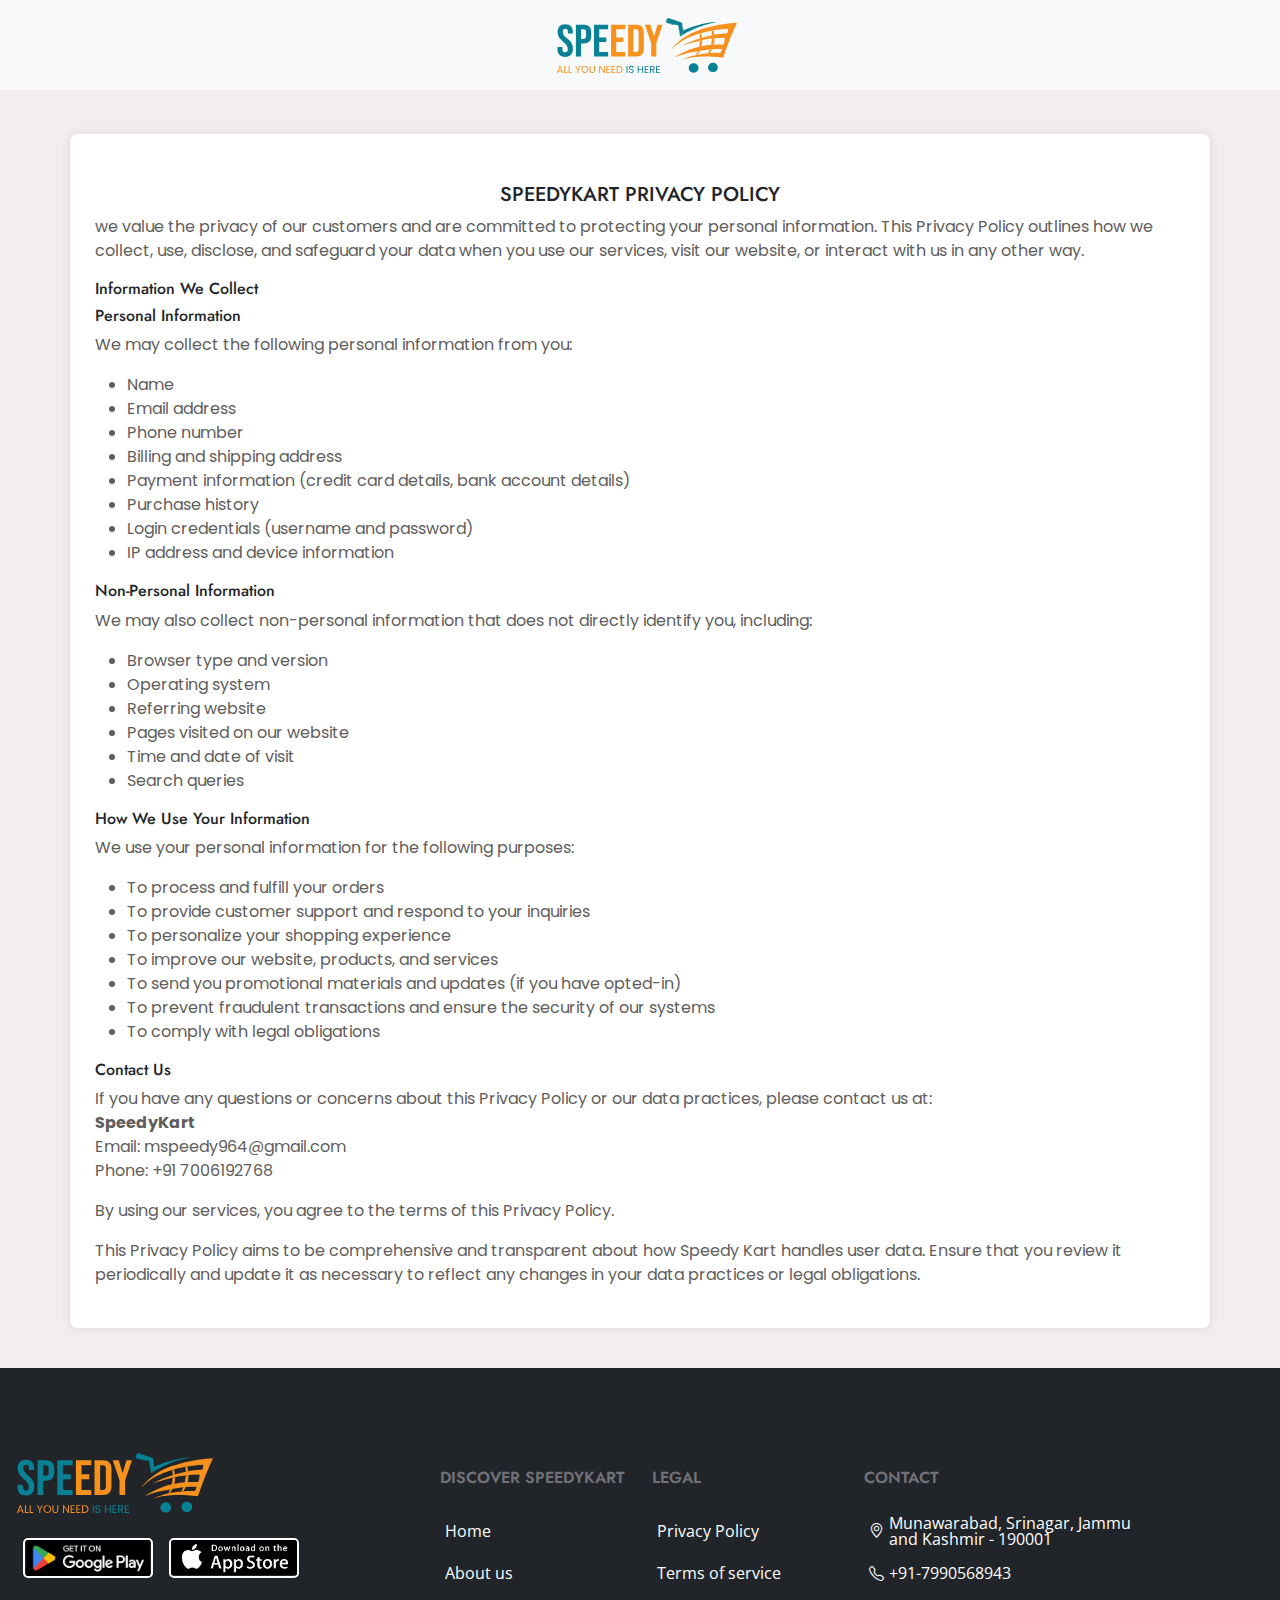
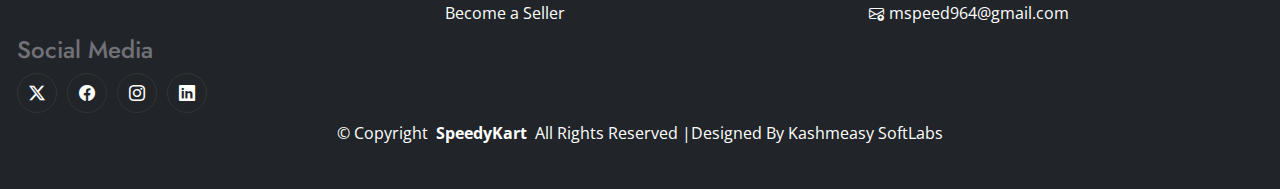
==== commit b5c853a7: "Update privacy.html" ====
--- a/privacy.html
+++ b/privacy.html
@@ -30,7 +30,7 @@
 
   <style>
     body {
-      background-color: rgb(243, 237, 237); 
+      background-color: rgb(243, 237, 237);
       /* display: flex; */
       justify-content: center;
       align-items: center;
@@ -54,18 +54,18 @@
 
     .navbar-brand {
       padding-left: 30px;
-      height:100%;
+      height: 100%;
       display: flex;
       align-items: center;
     }
 
     .navbar-brand img.navbar-logo {
-    height: 50px; 
-    width: auto; 
+      height: 50px;
+      width: auto;
     }
 
     .centered-container {
-      font-family: 'Poppins',sans-serif;
+      font-family: 'Poppins', sans-serif;
       background-color: #ffff;
       padding: 25px;
       box-shadow: 0 0 10px rgba(0, 0, 0, 0.1);
@@ -90,7 +90,7 @@
 
     .container-fluid {
       display: flex;
-      /* flex-direction: column; */
+      flex-direction: column;
     }
   </style>
 </head>
@@ -177,11 +177,11 @@
         <div class="footer-contact">
           <div class="downloads-bottom">
             <a href="#" target="blank" class="btn">
-                <img src="assets/img/google-play2.png" alt="" style="height:40px" class="download">
-              </a>
+              <img src="assets/img/google-play2.png" alt="" style="height:40px" class="download">
+            </a>
             <a href="#" target="blank" class="btn">
-                <img src="assets/img/download2.png" alt="" style="height:40px" class="download">
-              </a>
+              <img src="assets/img/download2.png" alt="" style="height:40px" class="download">
+            </a>
           </div>
         </div>
       </div>
@@ -189,23 +189,22 @@
       <div class="col-lg-2 col-md-3 footer-links d-block justify-content-center">
         <h4>DISCOVER SPEEDYKART</h4>
         <ul>
-       
+
           <li><a href="#">Home</a></li>
           <li><a href="#about">About us</a></li>
           <li><a href="#about">Become a Seller</a></li>
         </ul>
       </div>
-      
+
       <div class="col-lg-2 col-md-3 footer-links d-block justify-content-center">
         <h4>LEGAL</h4>
         <ul>
           <li><a href="privacy.html">Privacy
-            Policy</a></li>
+              Policy</a></li>
           <li><a href="terms.html">Terms of
-            service</a>
+              service</a>
           </li>
-          <li><a href="terms.html">Cookies</a>
-          </li>
+
         </ul>
       </div>
       <div class="col-lg-3 col-md-3 footer-links">
@@ -225,39 +224,43 @@
           <a href=""><i class="bi bi-instagram p-2"></i></a>
           <a href=""><i class="bi bi-linkedin p-2"></i></a>
         </div>
+
+        <div class="container-fluid copyright text-center text-light p-2 bg-dark">
+          <p class="text-white">© <span>Copyright</span> <strong class="px-1 sitename">SpeedyKart</strong> <span>All Rights Reserved
+              |Designed By Kashmeasy
+              SoftLabs</span></p>
+        </div>
+
+        </div>
+        </div>
+        </div>
+        <!-- Scroll Top  -->
+        <a href="#" id="scroll-top" class="scroll-top d-flex align-items-center justify-content-center"><i
+        class="bi bi-arrow-up-short"></i></a>
       
-  <div class="container-fluid copyright text-center text-light p-2 bg-dark">
-    <p>© <span>Copyright</span> <strong class="px-1 sitename">SpeedyKart</strong> <span>All Rights Reserved |Designed By Kashmeasy
-        SoftLabs</span></p>
-  </div>
-
-  <!-- Scroll Top  -->
-  <a href="#" id="scroll-top" class="scroll-top d-flex align-items-center justify-content-center"><i
-    class="bi bi-arrow-up-short"></i></a>
-
-    
-
-  <script src="assets/vendor/bootstrap/js/bootstrap.bundle.min.js"></script>
-  <script src="assets/vendor/php-email-form/validate.js"></script>
-  <script src="assets/vendor/aos/aos.js"></script>
-  <script src="assets/vendor/glightbox/js/glightbox.min.js"></script>
-  <script src="assets/vendor/swiper/swiper-bundle.min.js"></script>
-  <script src="assets/vendor/waypoints/noframework.waypoints.js"></script>
-  <script src="assets/vendor/imagesloaded/imagesloaded.pkgd.min.js"></script>
-  <script src="assets/vendor/isotope-layout/isotope.pkgd.min.js"></script>
-
-  <!-- Main JS File -->
-  <script src="assets/js/main.js"></script>
-  <script>
-    AOS.init();
-  </script>
-
-  <script src="https://cdn.jsdelivr.net/npm/@popperjs/core@2.9.2/dist/umd/popper.min.js"
-    integrity="sha384-IQsoLXl5PILFhosVNubq5LC7Qb9DXgDA9i+tQ8Zj3iwWAwPtgFTxbJ8NT4GN1R8p"
-    crossorigin="anonymous"></script>
-  <script src="https://cdn.jsdelivr.net/npm/bootstrap@5.0.2/dist/js/bootstrap.min.js"
-    integrity="sha384-cVKIPhGWiC2Al4u+LWgxfKTRIcfu0JTxR+EQDz/bgldoEyl4H0zUF0QKbrJ0EcQF"
-    crossorigin="anonymous"></script>
-
+
+
+        <script src="assets/vendor/bootstrap/js/bootstrap.bundle.min.js"></script>
+        <script src="assets/vendor/php-email-form/validate.js"></script>
+        <script src="assets/vendor/aos/aos.js"></script>
+        <script src="assets/vendor/glightbox/js/glightbox.min.js"></script>
+        <script src="assets/vendor/swiper/swiper-bundle.min.js"></script>
+        <script src="assets/vendor/waypoints/noframework.waypoints.js"></script>
+        <script src="assets/vendor/imagesloaded/imagesloaded.pkgd.min.js"></script>
+        <script src="assets/vendor/isotope-layout/isotope.pkgd.min.js"></script>
+
+        <!-- Main JS File -->
+        <script src="assets/js/main.js"></script>
+        <script>
+          AOS.init();
+        </script>
+
+        <script src="https://cdn.jsdelivr.net/npm/@popperjs/core@2.9.2/dist/umd/popper.min.js"
+          integrity="sha384-IQsoLXl5PILFhosVNubq5LC7Qb9DXgDA9i+tQ8Zj3iwWAwPtgFTxbJ8NT4GN1R8p"
+          crossorigin="anonymous"></script>
+        <script src="https://cdn.jsdelivr.net/npm/bootstrap@5.0.2/dist/js/bootstrap.min.js"
+          integrity="sha384-cVKIPhGWiC2Al4u+LWgxfKTRIcfu0JTxR+EQDz/bgldoEyl4H0zUF0QKbrJ0EcQF"
+          crossorigin="anonymous"></script>
 </body>
-</html>+
+</html>
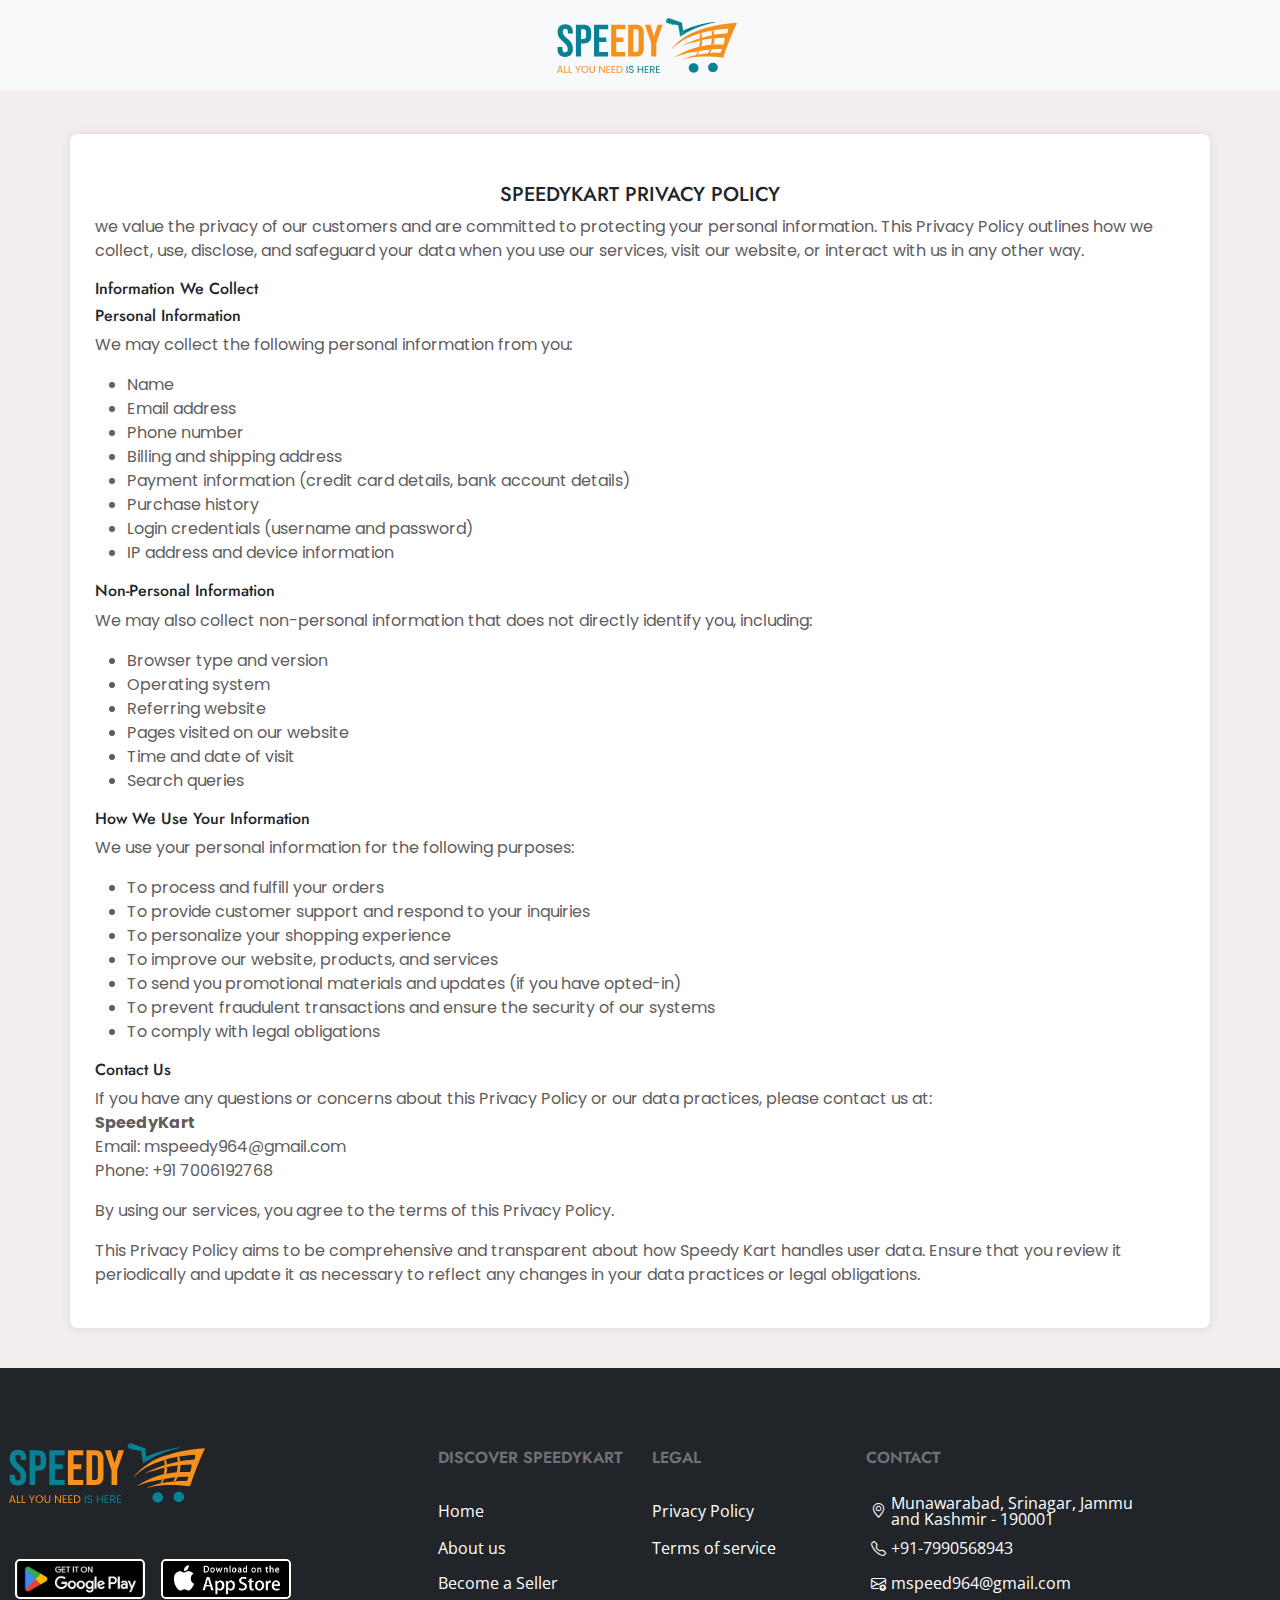
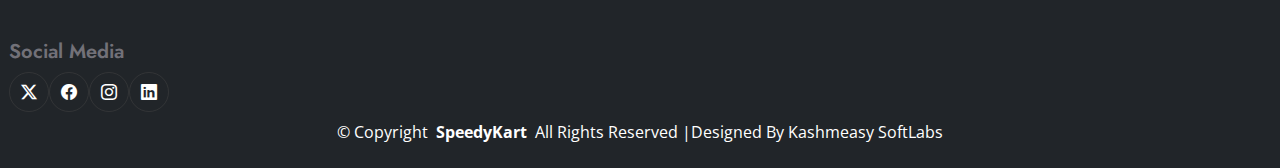
==== commit 868ee3fc: "Update privacy.html" ====
--- a/privacy.html
+++ b/privacy.html
@@ -190,8 +190,8 @@
         <h4>DISCOVER SPEEDYKART</h4>
         <ul>
 
-          <li><a href="#">Home</a></li>
-          <li><a href="#about">About us</a></li>
+          <li><a href="index.html">Home</a></li>
+          <li><a href="index.html">About us</a></li>
           <li><a href="#about">Become a Seller</a></li>
         </ul>
       </div>
--- a/assets/css/main.css
+++ b/assets/css/main.css
@@ -22,31 +22,6 @@
   /* Contrast Color - This is a color used for text when the background color is one of the heading, accent, or default colors. Its purpose is to ensure proper contrast and readability when placed over these more dominant colors. */
   --contrast-color: #ffffff;
 }
-
-/* Nav Menu Colors */
-/* :root {
-  /* Nav Color - This is the default color of the main navmenu links. */
-  /* --nav-color: #ffffff; */
-
-  /* Nav Hover Color - This color is applied to main navmenu links when they are hovered over. */
-  /* --nav-hover-color: #47b2e4; */
-
-  /* Nav Dropdown Background Color - This color is used as the background for dropdown boxes that appear when hovering over primary navigation items. */
-  /* --nav-dropdown-background-color: #ffffff; */
-
-  /* Nav Dropdown Color - This color is used for navigation links of the dropdown items in the navigation menu. */
-  /* --nav-dropdown-color: #444444; */
-
-  /* Nav Dropdown Hover Color - Similar to --nav-hover-color, this color is applied to dropdown navigation links when they are hovered over. */
-  /* --nav-dropdown-hover-color: #47b2e4; */
-/* } */ *
-
-/* Template Custom Colors */
-:root {
-hero-background-color: #ff9201;
-
-  /* --hero-color: #ffffff; */
-} 
 
 
 /* Smooth scroll */
@@ -66,16 +41,16 @@
   overflow-x: hidden;
 }
 
-a {
+ a {
   color: var(--accent-color);
   text-decoration: none;
   transition: 0.3s;
-}
-
-a:hover {
+} 
+
+ a:hover {
   color: color-mix(in srgb, var(--accent-color), transparent 25%);
   text-decoration: none;
-}
+} 
 
 h1,
 h2,
@@ -87,40 +62,110 @@
   font-family: var(--heading-font);
 }
 
+
 /*--------------------------------------------------------------
 # Global Header
 --------------------------------------------------------------*/
-/* .header {
-  --background-color: #3d4d6a;
-  --heading-color: #ffffff;
-  color: var(--default-color);
-  background-color: var(--background-color);
-  padding: 15px 0;
-  transition: all 0.5s;
-  z-index: 997;
-}
-
-.header .logo {
-
-
+.showcase {
+  background-color: #000;
+  color: #fff;
+  width:100%;
+  height:100vh;
+  position:relative;
+  background: url('../img/fash.jpg') no-repeat center center/cover;
+  
+}
+.showcase::after{
+  content:'';
+  position: absolute;
+  top:0;
+  left:0;
+  width:100%;
+  height:100%;
+z-index:1;
+background: rgba(0,0,0,0.7);
+}
+.showcase-top{
+  position:relative;
+  z-index: 2;
+  height:90px;
+}
+.showcase-top img{
+  width:190px;
+  position: absolute;
+  top:60%;
+  left:50%;
+  transform: translate(-50%, -50%);
+}
+.showcase-content{
+  position: relative;
+  z-index: 2;
+  margin:auto;
+  display:flex;
+  flex-direction:column;
+  justify-content: center;
+  align-items: center;
+  text-align: left;
+  margin-top: 8rem;
+}
+.showcase-content h1{
+  text-align: left;
+  text-transform: uppercase;
+  color:#fff;
+  font-size: 3.2rem;
+  font-weight: 700;
+  line-height: 1.1;
+  margin:0 0 1rem;
+}
+.showcase-content p{
+  text-align: left;
+  margin: 0.5rem 0;
+  color:#048193;
+  font-weight: 500;
+  font-size: 1.9rem;
+  line-height: 1.1;
+  margin: 0 0 1rem;
+}
+.showcase-content a{
+  color:#fff;
+  text-decoration: none;
+}
+.button{
+  /* display:inline-block; */
+  background: #048193;
+  color:#fff;
+  padding:1rem 1rem;
+  font-size:1rem;
+  text-align:center;
+  text-transform: uppercase;
+  border:none;
+  cursor:pointer;
+  margin-top: 20px;
+  margin-left: 40px;
+  outline: none;
+  box-shadow: 0 1px 0 rgba(0,0,0,0.45);
+  border-radius:5px;
+}
+
+/* .header .logo {
   line-height: 1;
 }
 
 .header .logo img {
-  max-height: 36px;
-  margin-right: 8px;
-}
-
-.header .logo h1 {
+  max-height: 60px;
+  margin-left: 40px;
+} */
+
+/* .header .logo h1 {
   font-size: 30px;
   margin: 0;
   font-weight: 500;
   color: var(--heading-color);
   letter-spacing: 2px;
   text-transform: uppercase;
-}
-
-.header .btn-getstarted,
+} */
+
+/* .header .btn-getstarted,
 .header .btn-getstarted:focus {
   color: var(--contrast-color);
   background: var(--accent-color);
@@ -129,72 +174,82 @@
   margin: 0 0 0 30px;
   border-radius: 50px;
   transition: 0.3s;
-}
-
-.header .btn-getstarted:hover,
+} */
+
+/* .header .btn-getstarted:hover,
 .header .btn-getstarted:focus:hover {
   color: var(--contrast-color);
   background: color-mix(in srgb, var(--accent-color), transparent 15%);
-}
-
-@media (max-width: 1200px) {
-  .header .logo {
-    order: 1;
-  }
-
-  .header .btn-getstarted {
-    order: 2;
-    margin: 0 15px 0 0;
-    padding: 6px 15px;
-  }
-
-  .header .navmenu {
-    order: 3;
-  }
 } */
-
-/* Index Page Header
-------------------------------*/
-/* .index-page .header {
-  --background-color: rgba(255, 255, 255, 0);
-  --heading-color: #ffffff;
-  --nav-color: #ffffff;
-} */
-
-/* Index Page Header on Scroll
-------------------------------*/
-/* .index-page.scrolled .header {
-  --background-color: rgba(40, 58, 90, 0.9);
-} */
+ /* *{
+  border:.5px solid red;
+ } */
+
+@media (max-width: 960px) {
+  .showcase {
+    height: 90vh;
+  }
+  .hide-sm{
+    display:none;
+  }
+  .showcase-top img{
+    top:30%;
+    left:5%;
+    transform: translate(0);
+  }
+.showcase-content h1{
+  font-size: 18px;
+  text-align: center;
+   line-height: 1; 
+}
+.showcase-content p{
+  font-size: 1rem;
+  /* margin-left: 15px; */
+}
+  .button{
+    display:none;
+    /* font-size:1rem;
+    padding:1rem 1rem;
+    margin-left: 5px; */
+  }
+ 
+
+  
+ 
+}
+
 
 /*--------------------------------------------------------------
 # Navigation Menu
 --------------------------------------------------------------*/
 /* Desktop Navigation */
-/* @media (min-width: 1200px) {
+@media (min-width: 1200px) {
   .navmenu {
     padding: 0;
-  } */
-
-  /* .navmenu ul { */
-    /* margin: 0;
+  }
+
+  .navmenu ul {
+    margin: 0;
     padding: 0;
     display: flex;
     list-style: none;
-    align-items: center;
+    align-items: left;
   }
 
   .navmenu li {
     position: relative;
-  } */
-
-  /* .navmenu a,
+    right:300px;
+    color: #048193;
+  }
+
+  .navmenu a,
   .navmenu a:focus {
-    color: var(--nav-color);
+    color: #048193;
     padding: 18px 15px;
-    font-size: 15px;
+    font-size: 20px;
     font-family: var(--nav-font);
-    font-weight: 400;
+    font-weight: 500;
+    text-transform: uppercase;
     display: flex;
     align-items: center;
     justify-content: space-between;
@@ -203,10 +258,10 @@
   }
 
   .navmenu a i,
-  .navmenu a:focus i { */
-    /* font-size: 12px;
+  .navmenu a:focus i {
+    font-size: 12px;
     line-height: 0;
-    margin-left: 5px;
+    margin-left: 15px;
     transition: 0.3s;
   }
 
@@ -217,14 +272,14 @@
   .navmenu li:hover>a,
   .navmenu .active,
   .navmenu .active:focus {
-    color: var(--nav-hover-color);
-  }
-
-  .navmenu .dropdown ul {
+    color: #ff9201;
+  }
+
+  /* .navmenu .dropdown ul {
     margin: 0;
     padding: 10px 0;
-    background: var(--nav-dropdown-background-color); */
-    /* display: block;
+    background: var(--nav-dropdown-background-color);
+    display: block;
     position: absolute;
     visibility: hidden;
     left: 14px;
@@ -233,31 +288,31 @@
     transition: 0.3s;
     border-radius: 4px;
     z-index: 99;
-    box-shadow: 0px 0px 30px color-mix(in srgb, var(--default-color), transparent 85%); */
-  /* }
-
-  .navmenu .dropdown ul li {
+    box-shadow: 0px 0px 30px color-mix(in srgb, var(--default-color), transparent 85%);
+  } */
+
+  /* .navmenu .dropdown ul li {
     min-width: 200px;
-  } */
-
-  /* .navmenu .dropdown ul a {
+  }
+
+  .navmenu .dropdown ul a {
     padding: 10px 20px;
     font-size: 15px;
     text-transform: none;
     color: var(--nav-dropdown-color);
   }
 
-  .navmenu .dropdown ul a i { */
-    /* font-size: 12px; */
-  /* }
+  .navmenu .dropdown ul a i {
+    font-size: 12px;
+  }
 
   .navmenu .dropdown ul a:hover,
   .navmenu .dropdown ul .active:hover,
   .navmenu .dropdown ul li:hover>a {
-    color: var(--nav-dropdown-hover-color);
-  } */
-
-  /* .navmenu .dropdown:hover>ul {
+    color: var(--nav-dropdown-hover-color); */
+  /* }
+
+  .navmenu .dropdown:hover>ul {
     opacity: 1;
     top: 100%;
     visibility: visible;
@@ -265,8 +320,8 @@
 
   .navmenu .dropdown .dropdown ul {
     top: 0;
-    left: -90%; */
-    /* visibility: hidden;
+    left: -90%;
+    visibility: hidden;
   }
 
   .navmenu .dropdown .dropdown:hover>ul {
@@ -274,13 +329,13 @@
     top: 0;
     left: -100%;
     visibility: visible;
-  }
-
-  .navmenu .megamenu {
+  } */
+
+  /* .navmenu .megamenu {
     position: static;
-  } */
-
-  /* .navmenu .megamenu ul {
+  }
+
+  .navmenu .megamenu ul {
     margin: 0;
     padding: 10px;
     background: var(--nav-dropdown-background-color);
@@ -293,8 +348,8 @@
     opacity: 0;
     display: flex;
     transition: 0.3s;
-    border-radius: 4px; */
-    /* z-index: 99;
+    border-radius: 4px;
+    z-index: 99;
   }
 
   .navmenu .megamenu ul li {
@@ -306,9 +361,9 @@
     padding: 10px 20px;
     font-size: 15px;
     color: var(--nav-dropdown-color);
-  } */
-
-  /* .navmenu .megamenu ul li a:hover,
+  }
+
+  .navmenu .megamenu ul li a:hover,
   .navmenu .megamenu ul li .active,
   .navmenu .megamenu ul li .active:hover {
     color: var(--nav-dropdown-hover-color);
@@ -322,23 +377,25 @@
 
   .navmenu .dd-box-shadow {
     box-shadow: 0px 0px 30px color-mix(in srgb, var(--default-color), transparent 85%);
-  } */
-/* }
+  }
+} */
+}
 
 /* Mobile Navigation */
-/* @media (max-width: 1199px) {
+@media (max-width: 1199px) {
   .mobile-nav-toggle {
     color: var(--nav-color);
     font-size: 28px;
     line-height: 0;
     margin-right: 10px;
     cursor: pointer;
-    transition: color 0.3s; */
-  /* } */ 
-
-  /* .navmenu { */
-    /* padding: 0;
+    transition: color 0.3s;
+  }
+
+  .navmenu {
+    padding: 0;
     z-index: 9997;
+    
   }
 
   .navmenu ul {
@@ -349,11 +406,11 @@
     margin: 0;
     border-radius: 6px;
     background-color: var(--nav-dropdown-background-color);
-    overflow-y: auto; */
-    /* transition: 0.3s;
+    overflow-y: auto;
+    transition: 0.3s;
     z-index: 9998;
     box-shadow: 0px 0px 30px color-mix(in srgb, var(--default-color), transparent 90%);
-  } */
+  }
 
   .navmenu a,
   .navmenu a:focus {
@@ -449,125 +506,16 @@
   .mobile-nav-active .navmenu>ul {
     display: block;
   }
+}
 
 
 /*--------------------------------------------------------------
 # Global Footer
 --------------------------------------------------------------*/
-/* .footer {
-  color: #ffff;
-  background-color: black;
-  font-size: 14px;
-  padding-bottom: 50px;
-  position: relative;
-}
-
-.footer .footer-newsletter {
-  background-color: color-mix(in srgb, var(--heading-color), transparent 95%);
-  padding: 50px 0;
-} */
-
-/* .footer .footer-newsletter h4 {
-  font-size: 24px;
-} */
-
-/* .footer .footer-newsletter .newsletter-form {
-  margin-top: 30px;
-  padding: 6px 8px;
-  position: relative;
-  background-color: color-mix(in srgb, var(--background-color), transparent 50%);
-  border: 1px solid color-mix(in srgb, var(--default-color), transparent 90%);
-  box-shadow: 0px 2px 25px color-mix(in srgb, var(--default-color), transparent 95%);
-  display: flex;
-  transition: 0.3s;
-  border-radius: 50px;
-} */
-
-/* .footer .footer-newsletter .newsletter-form:focus-within {
-  border-color: var(--accent-color);
-} */
-
-/* .footer .footer-newsletter .newsletter-form input[type=email] {
-  border: 0;
-  padding: 4px;
-  width: 100%;
-  background-color: color-mix(in srgb, var(--background-color), transparent 50%);
-  color: var(--default-color);
-} */
-
-/* .footer .footer-newsletter .newsletter-form input[type=email]:focus-visible {
-  outline: none;
-} */
-
-/* .footer .footer-newsletter .newsletter-form input[type=submit] {
-  border: 0;
-  font-size: 16px;
-  padding: 0 20px;
-  margin: -7px -8px -7px 0;
-  background: var(--accent-color);
-  color: var(--contrast-color);
-  transition: 0.3s;
-  border-radius: 50px;
-} */
-
-/* .footer .footer-newsletter .newsletter-form input[type=submit]:hover {
-  background: color-mix(in srgb, var(--accent-color), transparent 20%);
-}
-
-.footer .footer-newsletter .error-message {
-  display: none;
-  background: #df1529;
-  color: #ffffff;
-  text-align: left;
-  padding: 15px;
-  margin-top: 10px;
-  font-weight: 600;
-  border-radius: 4px;
-} */
-
-/* .footer .footer-newsletter .sent-message {
-  display: none;
-  color: #ffffff;
-  background: #059652;
-  text-align: center;
-  padding: 15px;
-  margin-top: 10px;
-  font-weight: 600;
-  border-radius: 4px;
-} */
-
-/* .footer .footer-newsletter .loading {
-  display: none;
-  background: var(--background-color);
-  text-align: center;
-  padding: 15px;
-  margin-top: 10px;
-} */
-
-/* .footer .footer-newsletter .loading:before {
-  content: "";
-  display: inline-block;
-  border-radius: 50%;
-  width: 24px;
-  height: 24px;
-  margin: 0 10px -6px 0;
-  border: 3px solid var(--accent-color);
-  border-top-color: var(--background-color);
-  animation: subscription-loading 1s linear infinite;
-} */
-
-/* @keyframes subscription-loading {
-  0% {
-    transform: rotate(0deg);
-  }
-
-  100% {
-    transform: rotate(360deg);
-  }
-} */
 
  .footer-top {
-  padding: 20px;
+   /* padding: 20px;  */
+   background-color:black;
 } 
 
 .social-links a {
@@ -580,8 +528,10 @@
   border: 1px solid color-mix(in srgb, var(--default-color), transparent 50%);
   font-size: 16px;
   color: #ffff;
-  margin-right: 10px;
+  /* margin-right: 5px; */
+  /* margin-left: 10px; */
   transition: 0.3s;
+  /* margin-left: 20px; */
 }
 
 .social-links a:hover {
@@ -589,7 +539,12 @@
   border-color: var(--accent-color);
 }
 .follow h4{
+  font-size: 20px;
+  font-weight: 600;
   color:#727178;
+  position: relative;
+  /* margin-left: 20px; */
+  /* padding-bottom: 10px; */
 }
 
 .footer-links h4 {
@@ -612,17 +567,20 @@
 }
 
 .footer-links ul i {
-  margin-right: 5px;
+  /* margin-right: 5px; */
   font-size: 15px;
   line-height: 0;
   color: #ffff;
 }
 .footer-links ul li {
   padding: 5px 0;
-  margin:5px;
+  /* margin:5px; */
   display: flex;
   height:35px;
   align-items: center;
+}
+.footer-links ul li i{
+  margin:5px; 
 }
 
 .footer-links ul li:first-child {
@@ -639,26 +597,25 @@
   color: var(--accent-color);
 }
 .footer-about{
-  /* margin-left:1x; */
+ align-items: flex-start;
+ margin-top: 65px;
 }
 
 .footer-about .logos{
-margin-top:65px;
-}
-
-.footer-about a {
-  color: #ffff;
-  font-size: 28px;
-  font-weight: 600;
-  text-transform: uppercase;
-  font-family: var(--heading-font);
-}
-
-.footer .footer-contact p {
-  margin-bottom: 5px;
+margin-top:10px;
+margin-bottom: 20px;
+/* margin-lefts */
+}
+
+.footer-contact{
+  margin-bottom: 35px;
+  margin-top: 20px;
+  /* margin-left: 10px; */
+ 
 }
 
 .footer .copyright {
+  background-color: black;
   padding-top: 25px;
   padding-bottom: 25px;
   border-top: 1px solid color-mix(in srgb, var(--default-color), transparent 90%);
@@ -672,40 +629,30 @@
   margin-top: 6px;
   font-size: 13px;
 }
-
-/*--------------------------------------------------------------
-# Preloader
---------------------------------------------------------------*/
-#preloader {
-  position: fixed;
-  inset: 0;
-  z-index: 999999;
-  overflow: hidden;
-  background: var(--background-color);
-  transition: all 0.6s ease-out;
-}
-
-#preloader:before {
-  content: "";
-  position: fixed;
-  top: calc(50% - 30px);
-  left: calc(50% - 30px);
-  border: 6px solid #ffffff;
-  border-color: var(--accent-color) transparent var(--accent-color) transparent;
-  border-radius: 50%;
-  width: 60px;
-  height: 60px;
-  animation: animate-preloader 1.5s linear infinite;
-}
-
-@keyframes animate-preloader {
-  0% {
-    transform: rotate(0deg);
-  }
-
-  100% {
-    transform: rotate(360deg);
-  }
+@media (max-width: 640px) {
+  .footer-top {
+     margin-top:5px; 
+  }
+  .footer-about .logos{
+    margin-top:2px;
+  
+    }
+.footer-links {
+  margin-top: 10px;
+}
+.footer-links h4 {
+  font-size: 16px;
+  font-weight: 600;
+  position: relative;
+  /* padding-bottom: 5px; */
+  height:30px;
+  margin-top:15px;
+  color:#727178;
+ 
+}
+.follow h4 {
+   margin-top:15px; 
+}
 }
 
 /*--------------------------------------------------------------
@@ -754,42 +701,6 @@
   }
 }
 
-/*--------------------------------------------------------------
-# Global Page Titles & Breadcrumbs
---------------------------------------------------------------*/
-.page-title {
-  --background-color: color-mix(in srgb, var(--default-color), transparent 96%);
-  color: var(--default-color);
-  background-color: var(--background-color);
-  padding: 20px 0;
-  position: relative;
-}
-
-.page-title h1 {
-  font-size: 28px;
-  font-weight: 700;
-  margin: 0;
-}
-
-.page-title .breadcrumbs ol {
-  display: flex;
-  flex-wrap: wrap;
-  list-style: none;
-  padding: 0 0 10px 0;
-  margin: 0;
-  font-size: 14px;
-}
-
-.page-title .breadcrumbs ol li+li {
-  padding-left: 10px;
-}
-
-.page-title .breadcrumbs ol li+li::before {
-  content: "/";
-  display: inline-block;
-  padding-right: 10px;
-  color: color-mix(in srgb, var(--default-color), transparent 70%);
-}
 
 /*--------------------------------------------------------------
 # Global Sections
@@ -814,11 +725,11 @@
 /*--------------------------------------------------------------
 # Global Section Titles
 --------------------------------------------------------------*/
-.section-title {
+ .section-title {
   text-align: center;
   padding-bottom: 60px;
   position: relative;
-}
+} 
 
 .section-title h2 {
   font-size: 32px;
@@ -827,7 +738,7 @@
   padding-bottom: 20px;
   text-transform: uppercase;
   position: relative;
-}
+} 
 
 .section-title h2:before {
   content: "";
@@ -840,9 +751,9 @@
   right: 0;
   bottom: 1px;
   margin: auto;
-}
-
-.section-title h2::after {
+} 
+
+ .section-title h2::after {
   content: "";
   position: absolute;
   display: block;
@@ -857,50 +768,51 @@
 
 .section-title p {
   margin-bottom: 0;
-}
+} 
 
 /*--------------------------------------------------------------
 # Hero Section
 --------------------------------------------------------------*/
 .hero {
-  background-color:white;
+  /* background-color:#ff9210;
   /* --default-color: var(--hero-color);
   --heading-color: var(--hero-color);
   --contrast-color: var(--hero-color);  */
   width: 100%;
-  height: 100vh; 
+  height: 150vh; 
   position: relative;
-   /* margin-bottom: 10px; */
   display: flex;
   align-items: center;
 }
 
-  .hero .logo {
-  position:absolute ;
-  top:35%;
-  width:200px;
-   margin-left: 100px;
-   overflow:hidden;
-   align-items: center; 
- }  
-
 .hero h1 {
-  font-size: 35px;
-  font-weight: 800;
+  position:absolute;
+   top:25%; 
+  align-items: center; 
+  font-size: 60px;
+  font-weight: 500;
+  color:#048193;
+  letter-spacing: 1px;
+  line-height: 50px;
   /* line-height: 5px; */
-  margin-top: 200px;
+  margin-top: 250px;
+  margin-left: 350px;
+}
+
+ .hero p {
+  position:absolute;
+  top:50%;
+  color: color-mix(in srgb, var(--default-color), transparent 30%);
+  color:#ffff;
   margin-left: 100px;
-}
-
-.hero p {
-  color: color-mix(in srgb, var(--default-color), transparent 30%);
-  color:white;
-  margin-left: 100px;
-  font-size: 28px;
-  font-weight: 600;
-
-}
- 
+  font-size: 70px;
+  letter-spacing: 1px;
+  line-height: 40px;
+  font-weight: 700;
+  margin-top: 300px;
+  margin-left: 350px;
+}
+
 .hero .btn-get-started {
   color: var(--contrast-color);
   background: var(--accent-color);
@@ -911,8 +823,8 @@
   display: inline-block;
   padding: 10px 28px 12px 28px;
   border-radius: 50px;
+  border:2px solid white;
   transition: 0.5s;
-  margin-left: 100px;
 }
 
 .hero .btn-get-started:hover {
@@ -920,71 +832,52 @@
   background: color-mix(in srgb, var(--accent-color), transparent 15%);
 }
 
-.hero .btn-watch-video {
-  font-size: 16px;
-  transition: 0.5s;
-  margin-left: 25px;
-  color: var(--default-color);
-  font-weight: 600;
-}
-
-.hero .btn-watch-video i {
-  color: var(--contrast-color);
-  font-size: 32px;
-  transition: 0.3s;
-  line-height: 0;
-  margin-right: 8px;
-}
-
-.hero .btn-watch-video:hover {
-  color: var(--accent-color);
-}
-
-.hero .btn-watch-video:hover i {
-  color: color-mix(in srgb, var(--accent-color), transparent 15%);
-}
 
 .hero .animated {
   animation: up-down 2s ease-in-out infinite alternate-reverse both;
 }
-
 @media (max-width: 640px) {
   .hero{
     /* margin-top: 10px; */
-  }
-  .row > *{
+    position: relative;
+    top:80px;
+  }
+  .row > *  {
     /* padding:0; */
   }
-  .hero .logo {
+  /* .hero .logo {
     position:absolute ;
-    top:35%;
+    top:25%;
     width:150px;
       /* /* margin:25px; */
-     margin-left: 80px;
+     /* margin-left: 60px; */
      /* margin-top: 10px; */
-     overflow:hidden;
-    }
+     /* overflow:hidden; */
+    } 
   .hero h1 {
-    font-size: 40px;
-    height: 70px;
-    margin-left: 80px;
-    height: 35px;
+    font-size: 23px;
+    font-weight: 800;
+    margin-left: 60px;
   }
 
   .hero p {
     font-size: 20px;
-    line-height: 22px; 
-    margin-top: 100px;
-    margin-left: 80px;
-    /* height: 48px; */
-  }
+    font-weight: 700;
+    margin-left: 60px;
+  }
+  .hero h4 {
+    font-size: 16px;
+    font-weight: 500;
+    margin-left: 60px;
+  }
+
 
   .hero .btn-get-started,
   .hero .btn-watch-video {
-    font-size: 18px;
-    margin-left: 80px;
-  }
-}
+    font-size: 10px;
+    margin-left: 60px;
+  }
+
 /* @media (max-width: 640px) {
   .hero h1{
     line-height: 28px;
@@ -1000,31 +893,6 @@
     transform: translateY(-10px);
   }
 }
-
-/*--------------------------------------------------------------
-# Clients Section
---------------------------------------------------------------*/
-/* .clients {
-  --background-color: color-mix(in srgb, var(--heading-color), transparent 95%);
-  padding: 12px 0;
-}
-
-.clients .swiper {
-  padding: 10px 0;
-}
-
-.clients .swiper-wrapper {
-  height: auto;
-}
-
-.clients .swiper-slide img {
-  transition: 0.3s;
-  padding: 0 10px;
-}
-
-.clients .swiper-slide img:hover { */
-  /* transform: scale(1.1);
-} */
 
 /*--------------------------------------------------------------
 # About Section
@@ -1080,182 +948,13 @@
   transform: translate(5px, 0);
 }
 
-/*--------------------------------------------------------------
-# Why Us Section
---------------------------------------------------------------*/
-.why-us {
-  --background-color: color-mix(in srgb, var(--heading-color), transparent 95%);
-  padding: 30px 0;
-}
-
-.why-us .content h3 {
-  font-weight: 400;
-  font-size: 34px;
-}
-
-.why-us .content p {
-  color: color-mix(in srgb, var(--default-color), transparent 30%);
-}
-
-.why-us .faq-container .faq-item {
-  position: relative;
-  padding: 20px;
-  margin-bottom: 20px;
-  box-shadow: 0px 5px 25px 0px color-mix(in srgb, var(--default-color), transparent 90%);
-  background-color: var(--contrast-color);
-  overflow: hidden;
-}
-
-.why-us .faq-container .faq-item:last-child {
-  margin-bottom: 0;
-}
-
-.why-us .faq-container .faq-item h3 {
-  font-weight: 500;
-  font-size: 17px;
-  line-height: 24px;
-  margin: 0 30px 0 0;
-  transition: 0.3s;
-  cursor: pointer;
-}
-
-.why-us .faq-container .faq-item h3 span {
-  color: var(--accent-color);
-  padding-right: 5px;
-  font-weight: 600;
-}
-
-.why-us .faq-container .faq-item h3:hover {
-  color: var(--accent-color);
-}
-
-.why-us .faq-container .faq-item .faq-content {
-  display: grid;
-  grid-template-rows: 0fr;
-  transition: 0.3s ease-in-out;
-  visibility: hidden;
-  opacity: 0;
-}
-
-.why-us .faq-container .faq-item .faq-content p {
-  margin-bottom: 0;
-  overflow: hidden;
-}
-
-.why-us .faq-container .faq-item .faq-icon {
-  position: absolute;
-  top: 22px;
-  left: 20px;
-  font-size: 22px;
-  line-height: 0;
-  transition: 0.3s;
-  color: var(--accent-color);
-}
-
-.why-us .faq-container .faq-item .faq-toggle {
-  position: absolute;
-  top: 20px;
-  right: 20px;
-  font-size: 16px;
-  line-height: 0;
-  transition: 0.3s;
-  cursor: pointer;
-}
-
-.why-us .faq-container .faq-item .faq-toggle:hover {
-  color: var(--accent-color);
-}
-
-.why-us .faq-container .faq-active h3 {
-  color: var(--accent-color);
-}
-
-.why-us .faq-container .faq-active .faq-content {
-  grid-template-rows: 1fr;
-  visibility: visible;
-  opacity: 1;
-  padding-top: 10px;
-}
-
-.why-us .faq-container .faq-active .faq-toggle {
-  transform: rotate(90deg);
-  color: var(--accent-color);
-}
-
-.why-us .why-us-img {
-  display: flex;
-  align-items: center;
-  justify-content: center;
-}
-
-.why-us .why-us-img img {
-  max-height: 70%;
-}
-
-/*--------------------------------------------------------------
-# Skills Section
---------------------------------------------------------------*/
-/* .skills .content h3 {
-  font-size: 2rem;
-  font-weight: 700;
-}
-
-.skills .content p {
-  color: color-mix(in srgb, var(--default-color), transparent 30%);
-}
-
-.skills .content p:last-child {
-  margin-bottom: 0;
-}
-
-.skills .content ul {
-  list-style: none;
-  padding: 0;
-} */
-
-/* .skills .content ul li {
-  padding-bottom: 10px;
-}
-
-.skills .progress {
-  height: 60px;
-  display: block;
-  background: none;
-  border-radius: 0;
-}
-
-.skills .progress .skill {
-  color: var(--default-color);
-  padding: 0;
-  margin: 0 0 6px 0;
-  text-transform: uppercase;
-  display: block; */
-  /* font-weight: 600;
-  font-family: var(--heading-font);
-}
-
-.skills .progress .skill .val {
-  float: right;
-  font-style: normal;
-}
-
-.skills .progress-bar-wrap {
-  background: color-mix(in srgb, var(--heading-color), transparent 90%);
-  height: 10px;
-}
-
-.skills .progress-bar {
-  width: 1px;
-  height: 10px;
-  transition: 0.9s;
-  background-color: var(--heading-color);
-} */
 
 /*--------------------------------------------------------------
 # Services Section
 --------------------------------------------------------------*/
 .services {
   --background-color: color-mix(in srgb, var(--heading-color), transparent 95%);
+  margin-top: 40px;
 }
 
 .services .service-item {
@@ -1367,775 +1066,27 @@
   color: var(--default-color);
 }
 
-.call-to-action .cta-btn {
+.call-to-action .cta-btn-container .icon {
   font-family: var(--heading-font);
   font-weight: 500;
-  font-size: 16px;
+  font-size: 40px;
   letter-spacing: 1px;
   display: inline-block;
   padding: 12px 40px;
-  border-radius: 50px;
+  border-radius: 20px;
   transition: 0.5s;
   margin: 10px;
-  border: 2px solid var(--contrast-color);
+  /* border: 2px solid var(--contrast-color); */
   color: var(--contrast-color);
 }
-
+.cta-btn-container .icon i{
+  font-size: 40px;
+}
 .call-to-action .cta-btn:hover {
   background: var(--accent-color);
   border: 2px solid var(--accent-color);
 }
 
-/*--------------------------------------------------------------
-# Portfolio Section
---------------------------------------------------------------*/
-/* .portfolio .portfolio-filters {
-  padding: 0;
-  margin: 0 auto 20px auto;
-  list-style: none;
-  text-align: center;
-}
-
-.portfolio .portfolio-filters li {
-  cursor: pointer;
-  display: inline-block;
-  padding: 8px 20px 10px 20px;
-  margin: 0;
-  font-size: 15px;
-  font-weight: 500;
-  line-height: 1;
-  margin-bottom: 5px;
-  border-radius: 50px;
-  transition: all 0.3s ease-in-out;
-  font-family: var(--heading-font);
-} */
-
-/* .portfolio .portfolio-filters li:hover,
-.portfolio .portfolio-filters li.filter-active {
-  color: var(--contrast-color);
-  background-color: var(--accent-color);
-}
-
-.portfolio .portfolio-filters li:first-child {
-  margin-left: 0;
-}
-
-.portfolio .portfolio-filters li:last-child {
-  margin-right: 0;
-}
-
-@media (max-width: 575px) {
-  .portfolio .portfolio-filters li {
-    font-size: 14px;
-    margin: 0 0 10px 0;
-  }
-} */
-
-/* .portfolio .portfolio-item {
-  position: relative;
-  overflow: hidden;
-}
-
-.portfolio .portfolio-item .portfolio-info {
-  opacity: 0;
-  position: absolute;
-  left: 12px;
-  right: 12px;
-  bottom: -100%;
-  z-index: 3;
-  transition: all ease-in-out 0.5s;
-  background: color-mix(in srgb, var(--background-color), transparent 10%);
-  padding: 15px;
-} */
-
-/* .portfolio .portfolio-item .portfolio-info h4 {
-  font-size: 18px;
-  font-weight: 600;
-  padding-right: 50px;
-}
-
-.portfolio .portfolio-item .portfolio-info p {
-  color: color-mix(in srgb, var(--default-color), transparent 30%);
-  font-size: 14px;
-  margin-bottom: 0;
-  padding-right: 50px;
-}
-
-.portfolio .portfolio-item .portfolio-info .preview-link,
-.portfolio .portfolio-item .portfolio-info .details-link {
-  position: absolute;
-  right: 50px;
-  font-size: 24px; */
-  /* top: calc(50% - 14px);
-  color: color-mix(in srgb, var(--default-color), transparent 30%);
-  transition: 0.3s;
-  line-height: 0;
-} */
-
-/* .portfolio .portfolio-item .portfolio-info .preview-link:hover,
-.portfolio .portfolio-item .portfolio-info .details-link:hover {
-  color: var(--accent-color);
-}
-
-.portfolio .portfolio-item .portfolio-info .details-link {
-  right: 14px;
-  font-size: 28px;
-}
-
-.portfolio .portfolio-item:hover .portfolio-info {
-  opacity: 1; */
-  /* bottom: 0;
-} */
-
-/*--------------------------------------------------------------
-# Team Section
---------------------------------------------------------------*/
-/* .team .team-member {
-  box-shadow: 0px 2px 15px color-mix(in srgb, var(--default-color), transparent 90%);
-  position: relative;
-  border-radius: 5px;
-  transition: 0.5s;
-  padding: 30px;
-  height: 100%;
-}
-
-@media (max-width: 468px) {
-  .team .team-member {
-    flex-direction: column; */
-    /* justify-content: center !important;
-    align-items: center !important;
-  }
-}
-
-.team .team-member .pic {
-  overflow: hidden;
-  width: 150px;
-  border-radius: 50%;
-  flex-shrink: 0;
-}
-
-.team .team-member .pic img {
-  transition: ease-in-out 0.3s;
-}
-
-.team .team-member:hover {
-  transform: translateY(-10px);
-}
-
-.team .team-member .member-info { */
-  /* padding-left: 30px;
-}
-
-@media (max-width: 468px) {
-  .team .team-member .member-info {
-    padding: 30px 0 0 0;
-    text-align: center;
-  }
-}
-
-.team .team-member h4 {
-  font-weight: 700;
-  margin-bottom: 5px;
-  font-size: 20px;
-}
-
-.team .team-member span {
-  display: block; */
-  /* font-size: 15px;
-  padding-bottom: 10px;
-  position: relative;
-  font-weight: 500;
-}
-
-.team .team-member span::after {
-  content: "";
-  position: absolute;
-  display: block;
-  width: 50px;
-  height: 1px;
-  background: color-mix(in srgb, var(--default-color), transparent 85%);
-  bottom: 0;
-  left: 0;
-}
-
-@media (max-width: 468px) {
-  .team .team-member span::after {
-    left: calc(50% - 25px);
-  }
-}
-
-.team .team-member p { */
-  /* margin: 10px 0 0 0;
-  font-size: 14px;
-}
-
-.team .team-member .social {
-  margin-top: 12px;
-  display: flex;
-  align-items: center;
-  justify-content: start;
-  width: 100%;
-}
-
-@media (max-width: 468px) {
-  .team .team-member .social {
-    justify-content: center;
-  }
-} */
-
-/* .team .team-member .social a {
-  background: color-mix(in srgb, var(--default-color), transparent 94%);
-  transition: ease-in-out 0.3s;
-  display: flex;
-  align-items: center;
-  justify-content: center;
-  border-radius: 50px;
-  width: 36px;
-  height: 36px;
-}
-
-.team .team-member .social a i {
-  color: color-mix(in srgb, var(--default-color), transparent 20%);
-  font-size: 16px;
-  margin: 0 2px;
-}
-
-.team .team-member .social a:hover {
-  background: var(--accent-color);
-}
-
-.team .team-member .social a:hover i { */
-  /* color: var(--contrast-color);
-}
-
-.team .team-member .social a+a {
-  margin-left: 8px;
-}
-
-/*--------------------------------------------------------------
-# Pricing Section
---------------------------------------------------------------*/
-/* .pricing {
-  --background-color: color-mix(in srgb, var(--heading-color), transparent 95%);
-}
-
-.pricing .pricing-item {
-  background-color: var(--contrast-color);
-  box-shadow: 0 3px 20px -2px color-mix(in srgb, var(--default-color), transparent 90%);
-  border-top: 4px solid var(--background-color);
-  padding: 60px 40px;
-  height: 100%;
-  border-radius: 5px;
-} */ */
-
-/* .pricing h3 {
-  font-weight: 600;
-  margin-bottom: 15px;
-  font-size: 20px;
-}
-
-.pricing h4 {
-  color: var(--accent-color);
-  font-size: 48px;
-  font-weight: 400;
-  font-family: var(--heading-font);
-  margin-bottom: 0;
-}
-
-.pricing h4 sup {
-  font-size: 28px;
-} */
-
-/* .pricing h4 span {
-  color: color-mix(in srgb, var(--default-color), transparent 50%);
-  font-size: 18px;
-}
-
-.pricing ul {
-  padding: 20px 0;
-  list-style: none;
-  color: color-mix(in srgb, var(--default-color), transparent 30%);
-  text-align: left;
-  line-height: 20px;
-}
-
-.pricing ul li {
-  padding: 10px 0;
-  display: flex;
-  align-items: center;
-}
-
-.pricing ul i {
-  color: #059652;
-  font-size: 24px;
-  padding-right: 3px;
-} */
-
-/* .pricing ul .na {
-  color: color-mix(in srgb, var(--default-color), transparent 60%);
-}
-
-.pricing ul .na i {
-  color: color-mix(in srgb, var(--default-color), transparent 60%);
-}
-
-.pricing ul .na span {
-  text-decoration: line-through;
-}
-
-.pricing .buy-btn {
-  color: var(--accent-color);
-  background-color: var(--background-color);
-  display: inline-block;
-  padding: 8px 35px 10px 35px;
-  border-radius: 50px;
-  transition: none;
-  font-size: 16px;
-  font-weight: 500;
-  font-family: var(--heading-font);
-  transition: 0.3s; */
-  /* border: 1px solid var(--accent-color);
-}
-
-.pricing .buy-btn:hover {
-  background: var(--accent-color);
-  color: var(--contrast-color);
-}
-
-.pricing .featured {
-  border-top-color: var(--accent-color);
-}
-
-.pricing .featured .buy-btn {
-  background: var(--accent-color); */
-  /* color: var(--contrast-color);
-}
-
-@media (max-width: 992px) {
-  .pricing .box {
-    max-width: 60%;
-    margin: 0 auto 30px auto;
-  }
-}
-
-@media (max-width: 767px) {
-  .pricing .box {
-    max-width: 80%;
-    margin: 0 auto 30px auto;
-  } */
-/* }
-
-@media (max-width: 420px) {
-  .pricing .box {
-    max-width: 100%;
-    margin: 0 auto 30px auto;
-  }
-}
-
-/*--------------------------------------------------------------
-# Testimonials Section
---------------------------------------------------------------*/
-/* .testimonials .section-header {
-  margin-bottom: 40px;
-} */
-
-/* .testimonials .testimonials-carousel,
-.testimonials .testimonials-slider {
-  overflow: hidden;
-} */
-
-/* .testimonials .testimonial-item {
-  text-align: center;
-}
-
-.testimonials .testimonial-item .testimonial-img {
-  width: 120px;
-  border-radius: 50%;
-  border: 4px solid var(--background-color);
-  margin: 0 auto; */
-/* } */ 
-
-/* .testimonials .testimonial-item h3 {
-  font-size: 20px;
-  font-weight: bold;
-  margin: 10px 0 5px 0;
-} */
-
-/* .testimonials .testimonial-item h4 {
-  font-size: 14px;
-  color: color-mix(in srgb, var(--default-color), transparent 40%);
-  margin: 0 0 15px 0;
-} */
-
-/* .testimonials .testimonial-item .stars {
-  margin-bottom: 15px;
-} */
-
-/* .testimonials .testimonial-item .stars i {
-  color: #ffc107;
-  margin: 0 1px;
-}
-
-.testimonials .testimonial-item .quote-icon-left,
-.testimonials .testimonial-item .quote-icon-right {
-  color: color-mix(in srgb, var(--accent-color), transparent 50%);
-  font-size: 26px;
-  line-height: 0;
-}
-
-.testimonials .testimonial-item .quote-icon-left { */
-  /* display: inline-block;
-  left: -5px;
-  position: relative;
-} */
-
-/* .testimonials .testimonial-item .quote-icon-right {
-  display: inline-block;
-  right: -5px;
-  position: relative;
-  top: 10px;
-  transform: scale(-1, -1);
-}
-
-.testimonials .testimonial-item p {
-  font-style: italic;
-  margin: 0 auto 15px auto;
-}
-
-.testimonials .swiper-wrapper {
-  height: auto;
-}
-
-.testimonials .swiper-pagination {
-  margin-top: 20px;
-  position: relative;
-} */
-
-/* .testimonials .swiper-pagination .swiper-pagination-bullet {
-  width: 12px;
-  height: 12px;
-  opacity: 1;
-  background-color: color-mix(in srgb, var(--default-color), transparent 85%);
-}
-
-.testimonials .swiper-pagination .swiper-pagination-bullet-active {
-  background-color: var(--accent-color);
-}
-
-@media (min-width: 992px) {
-  .testimonials .testimonial-item p {
-    width: 80%;
-  }
-} */
-
-/*--------------------------------------------------------------
-# Faq 2 Section
---------------------------------------------------------------*/
-/* .faq-2 {
-  --background-color: color-mix(in srgb, var(--heading-color), transparent 95%);
-}
-
-.faq-2 .faq-container {
-  margin-top: 15px;
-} */
-
-/* .faq-2 .faq-container .faq-item {
-  position: relative; */
-  /* padding: 20px;
-  margin-bottom: 20px;
-  background-color: var(--contrast-color);
-  overflow: hidden;
-}
-
-.faq-2 .faq-container .faq-item:last-child {
-  margin-bottom: 0; */
-/* }
-
-.faq-2 .faq-container .faq-item h3 {
-  font-weight: 600;
-  font-size: 18px;
-  line-height: 24px;
-  margin: 0 30px 0 32px;
-  transition: 0.3s;
-  cursor: pointer;
-} */
-/* 
-.faq-2 .faq-container .faq-item h3 span {
-  color: var(--accent-color);
-  padding-right: 5px;
-}
-
-.faq-2 .faq-container .faq-item h3:hover {
-  color: var(--accent-color);
-} */
-/* 
-.faq-2 .faq-container .faq-item .faq-content {
-  display: grid;
-  grid-template-rows: 0fr;
-  transition: 0.3s ease-in-out;
-  visibility: hidden;
-  opacity: 0;
-} */
-
-/* .faq-2 .faq-container .faq-item .faq-content p {
-  margin-bottom: 0;
-  overflow: hidden; */
-/* } */
-
-/* .faq-2 .faq-container .faq-item .faq-icon {
-  position: absolute;
-  top: 22px;
-  left: 20px;
-  font-size: 20px;
-  line-height: 0;
-  transition: 0.3s;
-  color: var(--accent-color);
-} */
-
-/* .faq-2 .faq-container .faq-item .faq-toggle {
-  position: absolute;
-  top: 20px;
-  right: 20px;
-  font-size: 16px;
-  line-height: 0; */
-  /* transition: 0.3s;
-  cursor: pointer;
-}
-
-.faq-2 .faq-container .faq-item .faq-toggle:hover {
-  color: var(--accent-color);
-}
-
-.faq-2 .faq-container .faq-active h3 {
-  color: var(--accent-color);
-}
-
-.faq-2 .faq-container .faq-active .faq-content {
-  grid-template-rows: 1fr;
-  visibility: visible;
-  opacity: 1;
-  padding-top: 10px;
-}
-
-.faq-2 .faq-container .faq-active .faq-toggle {
-  transform: rotate(90deg);
-  color: var(--accent-color);
-} */
-
-/*--------------------------------------------------------------
-# Contact Section
---------------------------------------------------------------*/
-/* .contact .info-wrap {
-  box-shadow: 0px 0px 20px color-mix(in srgb, var(--default-color), transparent 90%);
-  border-top: 3px solid var(--accent-color);
-  border-bottom: 3px solid var(--accent-color);
-  padding: 30px;
-  height: 100%;
-}
-
-@media (max-width: 575px) {
-  .contact .info-wrap {
-    padding: 20px;
-  }
-}
-
-.contact .info-item {
-  margin-bottom: 40px;
-} */
-
-/* .contact .info-item i {
-  font-size: 20px;
-  color: var(--accent-color);
-  background: color-mix(in srgb, var(--accent-color), transparent 92%);
-  width: 44px;
-  height: 44px;
-  display: flex;
-  justify-content: center;
-  align-items: center;
-  border-radius: 50px;
-  transition: all 0.3s ease-in-out;
-  margin-right: 15px;
-} */
-
-/* .contact .info-item h3 {
-  padding: 0;
-  font-size: 18px;
-  font-weight: 700;
-  margin-bottom: 5px;
-}
-
-.contact .info-item p {
-  padding: 0;
-  margin-bottom: 0;
-  font-size: 14px;
-}
-
-.contact .info-item:hover i {
-  background: var(--accent-color);
-  color: var(--contrast-color);
-}
-
-.contact .php-email-form {
-  height: 100%; */
-  /* padding: 30px;
-  border-top: 3px solid var(--accent-color);
-  border-bottom: 3px solid var(--accent-color);
-  box-shadow: 0px 0px 20px color-mix(in srgb, var(--default-color), transparent 90%); */
-/* }
-
-@media (max-width: 575px) {
-  .contact .php-email-form {
-    padding: 20px;
-  }
-}
-
-.contact .php-email-form .error-message {
-  display: none;
-  background: #df1529; */
-  /* color: #ffffff;
-  text-align: left;
-  padding: 15px;
-  margin-bottom: 24px;
-  font-weight: 600;
-}
-
-.contact .php-email-form .sent-message {
-  display: none;
-  color: #ffffff;
-  background: #059652;
-  text-align: center;
-  padding: 15px;
-  margin-bottom: 24px;
-  font-weight: 600;
-} */
-
-/* .contact .php-email-form .loading {
-  display: none;
-  background: var(--background-color);
-  text-align: center;
-  padding: 15px;
-  margin-bottom: 24px;
-}
-
-.contact .php-email-form .loading:before {
-  content: "";
-  display: inline-block;
-  border-radius: 50%;
-  width: 24px;
-  height: 24px;
-  margin: 0 10px -6px 0;
-  border: 3px solid var(--accent-color);
-  border-top-color: var(--background-color);
-  animation: animate-loading 1s linear infinite;
-} */
-
-/* .contact .php-email-form input[type=text],
-.contact .php-email-form input[type=email],
-.contact .php-email-form textarea {
-  font-size: 14px;
-  padding: 10px 15px;
-  box-shadow: none;
-  border-radius: 0;
-  color: var(--default-color);
-  background-color: color-mix(in srgb, var(--background-color), transparent 50%);
-  border-color: color-mix(in srgb, var(--default-color), transparent 80%);
-}
-
-.contact .php-email-form input[type=text]:focus,
-.contact .php-email-form input[type=email]:focus,
-.contact .php-email-form textarea:focus {
-  border-color: var(--accent-color);
-} */
-
-/* .contact .php-email-form input[type=text]::placeholder,
-.contact .php-email-form input[type=email]::placeholder,
-.contact .php-email-form textarea::placeholder {
-  color: color-mix(in srgb, var(--default-color), transparent 70%);
-}
-
-.contact .php-email-form button[type=submit] {
-  color: var(--contrast-color);
-  background: var(--accent-color);
-  border: 0;
-  padding: 10px 30px;
-  transition: 0.4s;
-  border-radius: 50px;
-}
-
-.contact .php-email-form button[type=submit]:hover {
-  background: color-mix(in srgb, var(--accent-color), transparent 25%);
-} */
-
-/* @keyframes animate-loading {
-  0% {
-    transform: rotate(0deg);
-  }
-
-  100% {
-    transform: rotate(360deg);
-  }
-} */
-
-/*--------------------------------------------------------------
-# Portfolio Details Section
---------------------------------------------------------------*/
-/* .portfolio-details .portfolio-details-slider img {
-  width: 100%;
-}
-
-.portfolio-details .portfolio-details-slider .swiper-pagination {
-  margin-top: 20px;
-  position: relative;
-}
-
-.portfolio-details .portfolio-details-slider .swiper-pagination .swiper-pagination-bullet {
-  width: 12px;
-  height: 12px;
-  background-color: color-mix(in srgb, var(--default-color), transparent 85%);
-  opacity: 1;
-}
-
-.portfolio-details .portfolio-details-slider .swiper-pagination .swiper-pagination-bullet-active {
-  background-color: var(--accent-color);
-} */
-
-/* .portfolio-details .portfolio-info {
-  padding: 30px;
-  box-shadow: 0px 0 30px color-mix(in srgb, var(--default-color), transparent 90%);
-}
-
-.portfolio-details .portfolio-info h3 {
-  font-size: 22px;
-  font-weight: 700;
-  margin-bottom: 20px;
-  padding-bottom: 20px;
-  border-bottom: 1px solid color-mix(in srgb, var(--default-color), transparent 85%);
-}
-
-.portfolio-details .portfolio-info ul {
-  list-style: none;
-  padding: 0; */
-  /* font-size: 15px;
-}
-
-.portfolio-details .portfolio-info ul li+li {
-  margin-top: 10px;
-}
-
-.portfolio-details .portfolio-description {
-  padding-top: 30px;
-}
-
-.portfolio-details .portfolio-description h2 {
-  font-size: 26px;
-  font-weight: 700;
-  margin-bottom: 20px; */
-/* } */
-
-/* .portfolio-details .portfolio-description p {
-  padding: 0;
-  color: color-mix(in srgb, var(--default-color), transparent 30%);
-} */
 
 /*--------------------------------------------------------------
 # Service Details Section
@@ -2206,85 +1157,15 @@
 # Starter Section Section
 --------------------------------------------------------------*/
 
-
-/* newwwwwwwwwwwwwwwwwww */
-/* .download-section{
-  /* padding:10px; */
-  /* margin-top: 200px;
-} */
-  /* .top-header{
-    margin: 160px 10px;
- }   */ */
-/* .about-info {
-    position: relative;
-    display: flex;
-    flex-direction: column;
-    padding: 20px;
-    width: 80%;
-    height:70vh;
-    background: #f09c2f; */
-    /* box-shadow: #ff920133 0px 50px 100px -20px,
-      #ff920133 0px 30px 60px -30px; */
-      /* border-radius: 30px;  */
-    /* gap: 5px; */
-    /* margin: 220px 0;  */
-  /* }
-  .about-info h3 {
-    margin-top: 40px; 
-    /* padding: 10px; */
-    /* font-size: 30px; */
-    /* font-weight: 600;
-    align-items: center;
-    justify-content: center;  */
-  /* }
-  .wrap{
-    text-align: left;
-    font-size: 20px;
-    color: #ffff; */
-    /* word-wrap: break-word; */
-  /* } */
- 
-  /* .featured-image {
-    position: relative; 
-    /* width: 50px;  */
-    /* height: 40px;  */
-    /* height:100%; 
-  } */
-
-  /* .img-container { */
-     /* width: 50%;  */
-     /* height: 40%;  */
-     /* height:100%; */
-    /* position: relative;  
-    display: flex; */
-    /* justify-content: flex-end; 
-    align-items: flex-end;  */
- /* margin-left: 1020px; */
-  /* } */
-
-
- /* .back-img {
-  position: absolute;
-  right:-18%; */
-/* }  */
-/* .front-img {
-  margin-right: -20px;  */
-  /* transform: translateY(154px);  */
-  /* z-index:1;
-  position: absolute;
-  bottom:0; */
-/* }  */
-
-
  .downloads-container {
   display: flex;
   gap: 10px; 
-  margin-top: 15px;
+  /* margin-top: 15px; */
 } 
 
  .downloads-container .btn {
   display: inline-block;
-  padding: 5px;
+  /* padding: 5px;  */
 } 
 .download{
   width: 130px;  
@@ -2297,9 +1178,9 @@
 
  .btn{
   display: inline-block;
-  padding: 5px;
-  margin-top: 15px;
-} 
+   padding: 5px; 
+  margin-top: 10px;
+ }  
 .downloads{
   width: 130px;  
   height: auto;  
@@ -2310,7 +1191,7 @@
 } 
 
 .download-section{
-  padding-top:150px;
+  padding-top:190px;
   position: relative;
   overflow:hidden;
   padding-bottom:90px;
@@ -2325,6 +1206,11 @@
   border-radius:25px;
   max-height: 400px;
 }
+.innerapp-wrapper {
+  background: linear-gradient(to bottom right, rgba(255, 255, 255, 0.3), rgba(0, 0, 0, 0.3)), #ff9201; 
+  /* height: 70vh;
+  border-radius: 10px; */
+}
 .align-self-center{
   align-self:center !important;
 }
@@ -2337,15 +1223,12 @@
   vertical-align: middle;
   border-style: none ;
   position: absolute;
-  top:3%;
+  top:1%;
 }
 .app-content {
-  color: #5E5C66;
-  font-size: 24px;
-  font-weight: 500;
-  letter-spacing: -0.32px;
-  line-height: 27px;
-  margin-bottom: 120px;
+  margin-top: 70px;
+  margin-right:18px;
+
 }
 
 .app-content h3{
@@ -2353,17 +1236,18 @@
     font-size: 38px;
     font-weight: 600;
     letter-spacing: -2px;
-    line-height: 56px;
-    margin-top: 50px;
+    line-height: 26px;
+    margin-bottom: 24px;
 }
 
 .app-content p{
   color: #5E5C66;
     font-size: 22px;
-    font-weight: 600;
+    font-weight: 700;
     letter-spacing: -0.32px;
-    line-height: 32px;
-    /* margin-bottom: 30px; */
+    line-height: 26px;
+    /* margin-top:20px; */
+   /* margin-bottom: 24px; */
 }
 
   .app-content .downloads-container{
@@ -2382,11 +1266,19 @@
     top:-15%;
   }
 } */
-/* @media (max-width: 992px) {
+@media (max-width: 1020px) {
+  .app-screen .screen{
+    vertical-align: middle;
+    border-style: none ;
+    position: absolute;
+    top:3%;
+  }
+}
+ @media (max-width: 992px) {
   .download-section{
     display: none;
   }
-} */
+}
 /* @media (max-width: 640px) {
   .download-section{
     display: none;
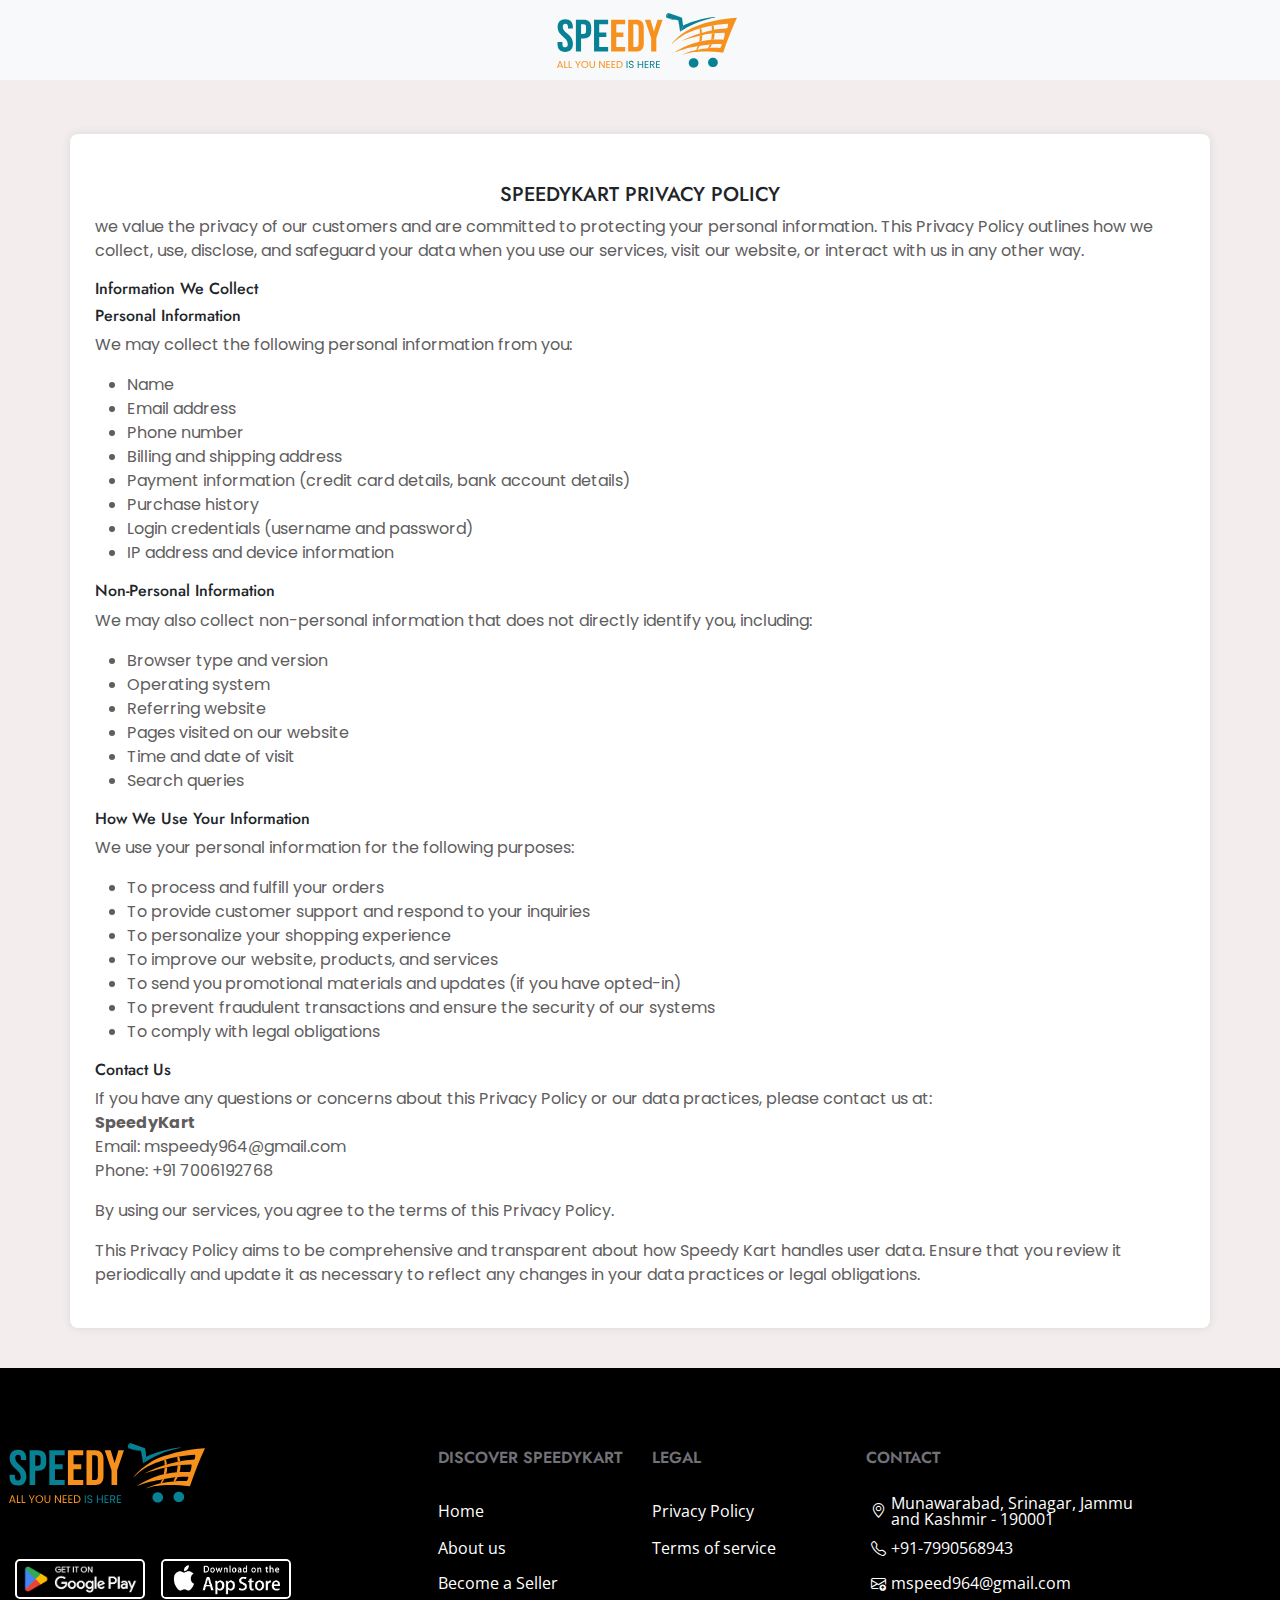
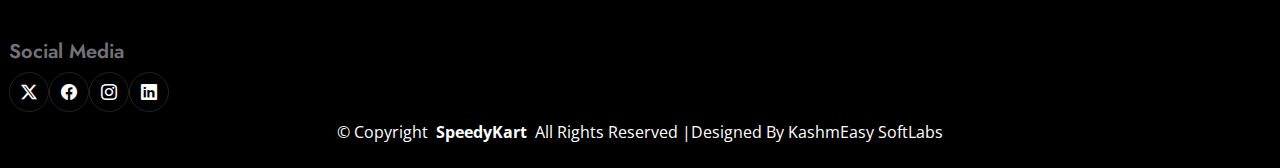
==== commit 6ca9a253: "changes" ====
--- a/privacy.html
+++ b/privacy.html
@@ -1,266 +1,266 @@
-<!DOCTYPE html>
-<html lang="en">
-
-<head>
-  <meta charset="utf-8">
-  <meta content="width=device-width, initial-scale=1.0" name="viewport">
-  <title>SpeedyKart</title>
-  <meta content="" name="description">
-  <meta content="" name="keywords">
-
-  <!-- Favicons -->
-  <link href="assets/img/splash_icon.png" rel="icon">
-
-  <!-- Fonts -->
-  <link href="https://fonts.googleapis.com" rel="preconnect">
-  <link href="https://fonts.gstatic.com" rel="preconnect" crossorigin>
-  <link
-    href="https://fonts.googleapis.com/css2?family=Open+Sans:ital,wght@0,300;0,400;0,500;0,600;0,700;0,800;1,300;1,400;1,500;1,600;1,700;1,800&family=Poppins:ital,wght@0,100;0,200;0,300;0,400;0,500;0,600;0,700;0,800;0,900;1,100;1,200;1,300;1,400;1,500;1,600;1,700;1,800;1,900&family=Jost:ital,wght@0,100;0,200;0,300;0,400;0,500;0,600;0,700;0,800;0,900;1,100;1,200;1,300;1,400;1,500;1,600;1,700;1,800;1,900&display=swap"
-    rel="stylesheet">
-
-  <!-- Vendor CSS Files -->
-  <link href="assets/vendor/bootstrap/css/bootstrap.min.css" rel="stylesheet">
-  <link href="assets/vendor/bootstrap-icons/bootstrap-icons.css" rel="stylesheet">
-  <link href="assets/vendor/aos/aos.css" rel="stylesheet">
-  <!-- <link href="assets/vendor/glightbox/css/glightbox.min.css" rel="stylesheet"> -->
-  <!-- <link href="assets/vendor/swiper/swiper-bundle.min.css" rel="stylesheet"> -->
-
-  <!-- Main CSS File -->
-  <link href="assets/css/main.css" rel="stylesheet">
-
-  <style>
-    body {
-      background-color: rgb(243, 237, 237);
-      /* display: flex; */
-      justify-content: center;
-      align-items: center;
-      height: 100vh;
-      width: 100%;
-      padding-top: 86px;
-    }
-
-    .navbar {
-      margin: 0;
-      padding: 0;
-      width: 100%;
-      position: fixed;
-      top: 0;
-      left: 0;
-      right: 0;
-      z-index: 1030;
-      height: 90px;
-      background-color: #ffff;
-    }
-
-    .navbar-brand {
-      padding-left: 30px;
-      height: 100%;
-      display: flex;
-      align-items: center;
-    }
-
-    .navbar-brand img.navbar-logo {
-      height: 50px;
-      width: auto;
-    }
-
-    .centered-container {
-      font-family: 'Poppins', sans-serif;
-      background-color: #ffff;
-      padding: 25px;
-      box-shadow: 0 0 10px rgba(0, 0, 0, 0.1);
-      border-radius: 8px;
-      width: 100%;
-      height: auto;
-      margin-bottom: 40px;
-      margin-top: 30px;
-    }
-
-    .centered-container h2 {
-      font-size: 30px;
-      font-weight: 600;
-      color: rgb(146, 138, 138);
-    }
-
-    p,
-    li {
-      color: rgb(96, 93, 93);
-      font-size: 16px;
-    }
-
-    .container-fluid {
-      display: flex;
-      flex-direction: column;
-    }
-  </style>
-</head>
-
-<body>
-
-  <nav class="navbar navbar-light bg-light fixed-top mb-5">
-    <div class="container-fluid">
-      <a class="navbar-brand" href="#">
-        <img src="assets/img/Layer 1.svg" alt="" class="navlogo">
-      </a>
-    </div>
-  </nav>
-
-  <div class="container centered-container text-left mt-5">
-    <h5 class="fs-5 text-dark text-center fs-bold mt-4">SPEEDYKART PRIVACY POLICY</h5>
-    <p>we value the privacy of our customers and are committed to protecting your personal information. This
-      Privacy Policy outlines how we collect, use, disclose, and safeguard your data when you use our
-      services, visit our website, or interact with us in any other way.</p>
-    <h5 class="fs-6 text-dark text-left fs-bold">Information We Collect</h5>
-
-    <h3 class="fs-6 text-dark text-left fs-bold">Personal Information</h3>
-    <p>
-      We may collect the following personal information from you:
-    <ul>
-      <li>Name</li>
-      <li>Email address</li>
-      <li>Phone number</li>
-      <li>Billing and shipping address</li>
-      <li>Payment information (credit card details, bank account details)</li>
-      <li>Purchase history</li>
-      <li>Login credentials (username and password)</li>
-      <li>IP address and device information</li>
-    </ul>
-    </p>
-
-    <h3 class="fs-6 text-dark text-left fs-bold">Non-Personal Information</h3>
-    <p>
-      We may also collect non-personal information that does not directly identify you, including:
-    <ul>
-      <li>Browser type and version</li>
-      <li>Operating system</li>
-      <li>Referring website</li>
-      <li>Pages visited on our website</li>
-      <li>Time and date of visit</li>
-      <li>Search queries</li>
-    </ul>
-    </p>
-
-    <h3 class="fs-6 text-dark text-left fs-bold">How We Use Your Information</h3>
-    <p>
-      We use your personal information for the following purposes:
-    <ul>
-      <li>To process and fulfill your orders</li>
-      <li>To provide customer support and respond to your inquiries</li>
-      <li>To personalize your shopping experience</li>
-      <li>To improve our website, products, and services</li>
-      <li>To send you promotional materials and updates (if you have opted-in)</li>
-      <li>To prevent fraudulent transactions and ensure the security of our systems</li>
-      <li>To comply with legal obligations</li>
-    </ul>
-    </p>
-    <h3 class="fs-6 text-dark text-left fs-bold">Contact Us</h3>
-    <p>
-      If you have any questions or concerns about this Privacy Policy or our data practices, please contact us
-      at:
-      <br>
-      <strong>SpeedyKart</strong><br>
-      Email: mspeedy964@gmail.com<br>
-      Phone: +91 7006192768
-    </p>
-    <p>By using our services, you agree to the terms of this Privacy Policy.</p>
-    <p>This Privacy Policy aims to be comprehensive and transparent about how Speedy Kart handles user data.
-      Ensure that you review it periodically and update it as necessary to reflect any changes in your data
-      practices or legal obligations.</p>
-  </div>
-
-
-  <div class="container-fluid footer-top bg-dark">
-    <div class="row px-0">
-      <div class="col-lg-4 col-md-6 footer-about">
-        <img src="assets/img/Layer 1.svg" alt="Brand Logo" style="height:60px" class="logos w-90">
-
-        <div class="footer-contact">
-          <div class="downloads-bottom">
-            <a href="#" target="blank" class="btn">
-              <img src="assets/img/google-play2.png" alt="" style="height:40px" class="download">
-            </a>
-            <a href="#" target="blank" class="btn">
-              <img src="assets/img/download2.png" alt="" style="height:40px" class="download">
-            </a>
-          </div>
-        </div>
-      </div>
-
-      <div class="col-lg-2 col-md-3 footer-links d-block justify-content-center">
-        <h4>DISCOVER SPEEDYKART</h4>
-        <ul>
-
-          <li><a href="index.html">Home</a></li>
-          <li><a href="index.html">About us</a></li>
-          <li><a href="#about">Become a Seller</a></li>
-        </ul>
-      </div>
-
-      <div class="col-lg-2 col-md-3 footer-links d-block justify-content-center">
-        <h4>LEGAL</h4>
-        <ul>
-          <li><a href="privacy.html">Privacy
-              Policy</a></li>
-          <li><a href="terms.html">Terms of
-              service</a>
-          </li>
-
-        </ul>
-      </div>
-      <div class="col-lg-3 col-md-3 footer-links">
-        <h4>CONTACT</h4>
-        <ul>
-          <li><i class="bi bi-geo-alt"></i><a href="#">Munawarabad, Srinagar, Jammu and
-              Kashmir - 190001</a></li>
-          <li><i class="bi bi-telephone"></i> <a href="#">+91-7990568943</a></li>
-          <li><i class="bi bi-envelope-arrow-up"></i> <a href="#">mspeed964@gmail.com</a></li>
-        </ul>
-      </div>
-      <div class="follow d-block">
-        <h4>Social Media</h4>
-        <div class="social-links d-flex">
-          <a href=""><i class="bi bi-twitter-x p-2"></i></a>
-          <a href=""><i class="bi bi-facebook p-2"></i></a>
-          <a href=""><i class="bi bi-instagram p-2"></i></a>
-          <a href=""><i class="bi bi-linkedin p-2"></i></a>
-        </div>
-
-        <div class="container-fluid copyright text-center text-light p-2 bg-dark">
-          <p class="text-white">© <span>Copyright</span> <strong class="px-1 sitename">SpeedyKart</strong> <span>All Rights Reserved
-              |Designed By Kashmeasy
-              SoftLabs</span></p>
-        </div>
-
-        </div>
-        </div>
-        </div>
-        <!-- Scroll Top  -->
-        <a href="#" id="scroll-top" class="scroll-top d-flex align-items-center justify-content-center"><i
-        class="bi bi-arrow-up-short"></i></a>
-      
-
-
-        <script src="assets/vendor/bootstrap/js/bootstrap.bundle.min.js"></script>
-        <script src="assets/vendor/php-email-form/validate.js"></script>
-        <script src="assets/vendor/aos/aos.js"></script>
-        <script src="assets/vendor/glightbox/js/glightbox.min.js"></script>
-        <script src="assets/vendor/swiper/swiper-bundle.min.js"></script>
-        <script src="assets/vendor/waypoints/noframework.waypoints.js"></script>
-        <script src="assets/vendor/imagesloaded/imagesloaded.pkgd.min.js"></script>
-        <script src="assets/vendor/isotope-layout/isotope.pkgd.min.js"></script>
-
-        <!-- Main JS File -->
-        <script src="assets/js/main.js"></script>
-        <script>
-          AOS.init();
-        </script>
-
-        <script src="https://cdn.jsdelivr.net/npm/@popperjs/core@2.9.2/dist/umd/popper.min.js"
-          integrity="sha384-IQsoLXl5PILFhosVNubq5LC7Qb9DXgDA9i+tQ8Zj3iwWAwPtgFTxbJ8NT4GN1R8p"
-          crossorigin="anonymous"></script>
-        <script src="https://cdn.jsdelivr.net/npm/bootstrap@5.0.2/dist/js/bootstrap.min.js"
-          integrity="sha384-cVKIPhGWiC2Al4u+LWgxfKTRIcfu0JTxR+EQDz/bgldoEyl4H0zUF0QKbrJ0EcQF"
-          crossorigin="anonymous"></script>
-</body>
-
-</html>
+<!DOCTYPE html>
+<html lang="en">
+
+<head>
+  <meta charset="utf-8">
+  <meta content="width=device-width, initial-scale=1.0" name="viewport">
+  <title>SpeedyKart</title>
+  <meta content="" name="description">
+  <meta content="" name="keywords">
+
+  <!-- Favicons -->
+  <link href="assets/img/splash_icon.png" rel="icon">
+
+  <!-- Fonts -->
+  <link href="https://fonts.googleapis.com" rel="preconnect">
+  <link href="https://fonts.gstatic.com" rel="preconnect" crossorigin>
+  <link
+    href="https://fonts.googleapis.com/css2?family=Open+Sans:ital,wght@0,300;0,400;0,500;0,600;0,700;0,800;1,300;1,400;1,500;1,600;1,700;1,800&family=Poppins:ital,wght@0,100;0,200;0,300;0,400;0,500;0,600;0,700;0,800;0,900;1,100;1,200;1,300;1,400;1,500;1,600;1,700;1,800;1,900&family=Jost:ital,wght@0,100;0,200;0,300;0,400;0,500;0,600;0,700;0,800;0,900;1,100;1,200;1,300;1,400;1,500;1,600;1,700;1,800;1,900&display=swap"
+    rel="stylesheet">
+
+  <!-- Vendor CSS Files -->
+  <link href="assets/vendor/bootstrap/css/bootstrap.min.css" rel="stylesheet">
+  <link href="assets/vendor/bootstrap-icons/bootstrap-icons.css" rel="stylesheet">
+  <link href="assets/vendor/aos/aos.css" rel="stylesheet">
+  <!-- <link href="assets/vendor/glightbox/css/glightbox.min.css" rel="stylesheet"> -->
+  <!-- <link href="assets/vendor/swiper/swiper-bundle.min.css" rel="stylesheet"> -->
+
+  <!-- Main CSS File -->
+  <link href="assets/css/main.css" rel="stylesheet">
+
+  <style>
+    body {
+      margin: 0;
+      padding: 0;
+      background-color: rgb(243, 237, 237);
+      /* display: flex; */
+      justify-content: center;
+      align-items: center;
+      height: 100vh;
+      width: 100%;
+      padding-top: 86px;
+    }
+
+    .navbar {
+      width: 100%;
+      position: fixed;
+      top: 0;
+      left: 0;
+      right: 0;
+      z-index: 1030;
+      height: 80px;
+      background-color: #ffff;
+    }
+
+    .navbar-brand {
+      padding-left: 30px;
+      height: 100%;
+      display: flex;
+      align-items: center;
+    }
+
+    .navbar-brand img.navbar-logo {
+      height: 50px;
+      width: auto;
+    }
+
+    .centered-container {
+      font-family: 'Poppins', sans-serif;
+      background-color: #ffff;
+      padding: 25px;
+      box-shadow: 0 0 10px rgba(0, 0, 0, 0.1);
+      border-radius: 8px;
+      width: 100%;
+      height: auto;
+      margin-bottom: 40px;
+      margin-top: 30px;
+    }
+
+    .centered-container h2 {
+      font-size: 30px;
+      font-weight: 600;
+      color: rgb(146, 138, 138);
+    }
+
+    p,
+    li {
+      color: rgb(96, 93, 93);
+      font-size: 16px;
+    }
+
+    .container-fluid {
+      display: flex;
+      flex-direction: column;
+    }
+  </style>
+</head>
+
+<body>
+
+  <nav class="navbar navbar-light bg-light fixed-top mb-5">
+    <div class="container-fluid">
+      <a class="navbar-brand" href="#">
+        <img src="assets/img/Layer 1.svg" alt="" class="navlogo">
+      </a>
+    </div>
+  </nav>
+
+  <div class="container centered-container text-left mt-5">
+    <h5 class="fs-5 text-dark text-center fs-bold mt-4">SPEEDYKART PRIVACY POLICY</h5>
+    <p>we value the privacy of our customers and are committed to protecting your personal information. This
+      Privacy Policy outlines how we collect, use, disclose, and safeguard your data when you use our
+      services, visit our website, or interact with us in any other way.</p>
+    <h5 class="fs-6 text-dark text-left fs-bold">Information We Collect</h5>
+
+    <h3 class="fs-6 text-dark text-left fs-bold">Personal Information</h3>
+    <p>
+      We may collect the following personal information from you:
+    <ul>
+      <li>Name</li>
+      <li>Email address</li>
+      <li>Phone number</li>
+      <li>Billing and shipping address</li>
+      <li>Payment information (credit card details, bank account details)</li>
+      <li>Purchase history</li>
+      <li>Login credentials (username and password)</li>
+      <li>IP address and device information</li>
+    </ul>
+    </p>
+
+    <h3 class="fs-6 text-dark text-left fs-bold">Non-Personal Information</h3>
+    <p>
+      We may also collect non-personal information that does not directly identify you, including:
+    <ul>
+      <li>Browser type and version</li>
+      <li>Operating system</li>
+      <li>Referring website</li>
+      <li>Pages visited on our website</li>
+      <li>Time and date of visit</li>
+      <li>Search queries</li>
+    </ul>
+    </p>
+
+    <h3 class="fs-6 text-dark text-left fs-bold">How We Use Your Information</h3>
+    <p>
+      We use your personal information for the following purposes:
+    <ul>
+      <li>To process and fulfill your orders</li>
+      <li>To provide customer support and respond to your inquiries</li>
+      <li>To personalize your shopping experience</li>
+      <li>To improve our website, products, and services</li>
+      <li>To send you promotional materials and updates (if you have opted-in)</li>
+      <li>To prevent fraudulent transactions and ensure the security of our systems</li>
+      <li>To comply with legal obligations</li>
+    </ul>
+    </p>
+    <h3 class="fs-6 text-dark text-left fs-bold">Contact Us</h3>
+    <p>
+      If you have any questions or concerns about this Privacy Policy or our data practices, please contact us
+      at:
+      <br>
+      <strong>SpeedyKart</strong><br>
+      Email: mspeedy964@gmail.com<br>
+      Phone: +91 7006192768
+    </p>
+    <p>By using our services, you agree to the terms of this Privacy Policy.</p>
+    <p>This Privacy Policy aims to be comprehensive and transparent about how Speedy Kart handles user data.
+      Ensure that you review it periodically and update it as necessary to reflect any changes in your data
+      practices or legal obligations.</p>
+  </div>
+
+
+  <div class="container-fluid footer-top">
+    <div class="row px-0">
+      <div class="col-lg-4 col-md-6 footer-about">
+        <img src="assets/img/Layer 1.svg" alt="Brand Logo" style="height:60px" class="logos w-90">
+
+        <div class="footer-contact">
+          <div class="downloads-bottom">
+            <a href="#" target="blank" class="btn">
+              <img src="assets/img/google-play2.png" alt="" style="height:40px" class="download">
+            </a>
+            <a href="#" target="blank" class="btn">
+              <img src="assets/img/download2.png" alt="" style="height:40px" class="download">
+            </a>
+          </div>
+        </div>
+      </div>
+
+      <div class="col-lg-2 col-md-3 footer-links d-block justify-content-center">
+        <h4>DISCOVER SPEEDYKART</h4>
+        <ul>
+
+          <li><a href="index.html">Home</a></li>
+          <li><a href="index.html">About us</a></li>
+          <li><a href="#about">Become a Seller</a></li>
+        </ul>
+      </div>
+
+      <div class="col-lg-2 col-md-3 footer-links d-block justify-content-center">
+        <h4>LEGAL</h4>
+        <ul>
+          <li><a href="privacy.html">Privacy
+              Policy</a></li>
+          <li><a href="terms.html">Terms of
+              service</a>
+          </li>
+
+        </ul>
+      </div>
+      <div class="col-lg-3 col-md-3 footer-links">
+        <h4>CONTACT</h4>
+        <ul>
+          <li><i class="bi bi-geo-alt"></i><a href="#">Munawarabad, Srinagar, Jammu and
+              Kashmir - 190001</a></li>
+          <li><i class="bi bi-telephone"></i> <a href="#">+91-7990568943</a></li>
+          <li><i class="bi bi-envelope-arrow-up"></i> <a href="#">mspeed964@gmail.com</a></li>
+        </ul>
+      </div>
+      <div class="follow d-block">
+        <h4>Social Media</h4>
+        <div class="social-links d-flex">
+          <a href=""><i class="bi bi-twitter-x p-2"></i></a>
+          <a href=""><i class="bi bi-facebook p-2"></i></a>
+          <a href=""><i class="bi bi-instagram p-2"></i></a>
+          <a href=""><i class="bi bi-linkedin p-2"></i></a>
+        </div>
+
+        <div class="container-fluid copyright text-center text-light p-2">
+          <p class="text-white">© <span>Copyright</span> <strong class="px-1 sitename">SpeedyKart</strong> <span>All Rights Reserved
+              |Designed By KashmEasy
+              SoftLabs</span></p>
+        </div>
+
+        </div>
+        </div>
+        </div>
+        <!-- Scroll Top  -->
+        <a href="#" id="scroll-top" class="scroll-top d-flex align-items-center justify-content-center"><i
+        class="bi bi-arrow-up-short"></i></a>
+      
+
+
+        <script src="assets/vendor/bootstrap/js/bootstrap.bundle.min.js"></script>
+        <script src="assets/vendor/php-email-form/validate.js"></script>
+        <script src="assets/vendor/aos/aos.js"></script>
+        <script src="assets/vendor/glightbox/js/glightbox.min.js"></script>
+        <script src="assets/vendor/swiper/swiper-bundle.min.js"></script>
+        <script src="assets/vendor/waypoints/noframework.waypoints.js"></script>
+        <script src="assets/vendor/imagesloaded/imagesloaded.pkgd.min.js"></script>
+        <script src="assets/vendor/isotope-layout/isotope.pkgd.min.js"></script>
+
+        <!-- Main JS File -->
+        <script src="assets/js/main.js"></script>
+        <script>
+          AOS.init();
+        </script>
+
+        <script src="https://cdn.jsdelivr.net/npm/@popperjs/core@2.9.2/dist/umd/popper.min.js"
+          integrity="sha384-IQsoLXl5PILFhosVNubq5LC7Qb9DXgDA9i+tQ8Zj3iwWAwPtgFTxbJ8NT4GN1R8p"
+          crossorigin="anonymous"></script>
+        <script src="https://cdn.jsdelivr.net/npm/bootstrap@5.0.2/dist/js/bootstrap.min.js"
+          integrity="sha384-cVKIPhGWiC2Al4u+LWgxfKTRIcfu0JTxR+EQDz/bgldoEyl4H0zUF0QKbrJ0EcQF"
+          crossorigin="anonymous"></script>
+</body>
+
+</html>--- a/assets/css/main.css
+++ b/assets/css/main.css
@@ -66,13 +66,16 @@
 /*--------------------------------------------------------------
 # Global Header
 --------------------------------------------------------------*/
+
+
+
 .showcase {
   background-color: #000;
-  color: #fff;
+  color: #fff; 
   width:100%;
-  height:100vh;
+  height:150vh;
   position:relative;
-  background: url('../img/fash.jpg') no-repeat center center/cover;
+  background: url('../img/banner-3.png') no-repeat center center/cover; 
   
 }
 .showcase::after{
@@ -83,18 +86,18 @@
   width:100%;
   height:100%;
 z-index:1;
-background: rgba(0,0,0,0.7);
+ /* background: rgba(0,0,0,0.3);  */
 }
 .showcase-top{
   position:relative;
   z-index: 2;
-  height:90px;
+  height:80px;
 }
 .showcase-top img{
-  width:190px;
+  width:170px;
   position: absolute;
-  top:60%;
-  left:50%;
+  top:65%;
+  left:13%;
   transform: translate(-50%, -50%);
 }
 .showcase-content{
@@ -104,408 +107,80 @@
   display:flex;
   flex-direction:column;
   justify-content: center;
-  align-items: center;
   text-align: left;
   margin-top: 8rem;
+  margin-left: 65px;
 }
 .showcase-content h1{
   text-align: left;
   text-transform: uppercase;
-  color:#fff;
-  font-size: 3.2rem;
+  color:#048193;
+  font-size: 2.7rem;
   font-weight: 700;
-  line-height: 1.1;
-  margin:0 0 1rem;
+  line-height: 1.3;
+   margin:0 0 1rem;
 }
 .showcase-content p{
   text-align: left;
   margin: 0.5rem 0;
-  color:#048193;
+  color:black;
   font-weight: 500;
-  font-size: 1.9rem;
-  line-height: 1.1;
+  font-size: 1rem;
+ 
+  line-height: 1.5;
   margin: 0 0 1rem;
 }
-.showcase-content a{
-  color:#fff;
-  text-decoration: none;
-}
-.button{
-  /* display:inline-block; */
-  background: #048193;
-  color:#fff;
-  padding:1rem 1rem;
-  font-size:1rem;
-  text-align:center;
+ .showcase-content span{
+ display:ilnline-block;
+  margin-top: 30px;
+} 
+.showcase-content .button{
+  background-color: #ff9201; 
+  color: white; 
+  padding: 10px 20px; 
+  text-decoration: none; 
+  border-radius: 5px; 
+  font-size: 1em;
+  font-weight: 500;
+  transition: background-color 0.3s ease; 
   text-transform: uppercase;
-  border:none;
-  cursor:pointer;
-  margin-top: 20px;
-  margin-left: 40px;
-  outline: none;
-  box-shadow: 0 1px 0 rgba(0,0,0,0.45);
-  border-radius:5px;
-}
-
-/* .header .logo {
-  line-height: 1;
-}
-
-.header .logo img {
-  max-height: 60px;
-  margin-left: 40px;
-} */
-
-/* .header .logo h1 {
-  font-size: 30px;
-  margin: 0;
-  font-weight: 500;
-  color: var(--heading-color);
-  letter-spacing: 2px;
-  text-transform: uppercase;
-} */
-
-/* .header .btn-getstarted,
-.header .btn-getstarted:focus {
-  color: var(--contrast-color);
-  background: var(--accent-color);
-  font-size: 14px;
-  padding: 8px 25px;
-  margin: 0 0 0 30px;
-  border-radius: 50px;
-  transition: 0.3s;
-} */
-
-/* .header .btn-getstarted:hover,
-.header .btn-getstarted:focus:hover {
-  color: var(--contrast-color);
-  background: color-mix(in srgb, var(--accent-color), transparent 15%);
-} */
- /* *{
-  border:.5px solid red;
- } */
-
-@media (max-width: 960px) {
+} 
+
+
+@media (max-width: 640px) {
   .showcase {
-    height: 90vh;
+    height: 100vh;
+    background-image: url('../img/banner-3.png');
+    background-repeat: no-repeat;
+    background-size: cover;
+    background-position: 55%; 
   }
   .hide-sm{
     display:none;
   }
   .showcase-top img{
-    top:30%;
+    top:25%;
     left:5%;
     transform: translate(0);
   }
-.showcase-content h1{
-  font-size: 18px;
+.showcase-content{
+  margin-bottom: 40px;
+  margin-left: 20px;
   text-align: center;
-   line-height: 1; 
+
 }
 .showcase-content p{
   font-size: 1rem;
+  font-weight: 700;
   /* margin-left: 15px; */
 }
-  .button{
-    display:none;
-    /* font-size:1rem;
-    padding:1rem 1rem;
-    margin-left: 5px; */
-  }
- 
-
-  
- 
-}
-
-
-/*--------------------------------------------------------------
-# Navigation Menu
---------------------------------------------------------------*/
-/* Desktop Navigation */
-@media (min-width: 1200px) {
-  .navmenu {
-    padding: 0;
-  }
-
-  .navmenu ul {
-    margin: 0;
-    padding: 0;
-    display: flex;
-    list-style: none;
-    align-items: left;
-  }
-
-  .navmenu li {
-    position: relative;
-    right:300px;
-    color: #048193;
-  }
-
-  .navmenu a,
-  .navmenu a:focus {
-    color: #048193;
-    padding: 18px 15px;
-    font-size: 20px;
-    font-family: var(--nav-font);
-    font-weight: 500;
-    text-transform: uppercase;
-    display: flex;
-    align-items: center;
-    justify-content: space-between;
-    white-space: nowrap;
-    transition: 0.3s;
-  }
-
-  .navmenu a i,
-  .navmenu a:focus i {
-    font-size: 12px;
-    line-height: 0;
-    margin-left: 15px;
-    transition: 0.3s;
-  }
-
-  .navmenu li:last-child a {
-    padding-right: 0;
-  }
-
-  .navmenu li:hover>a,
-  .navmenu .active,
-  .navmenu .active:focus {
-    color: #ff9201;
-  }
-
-  /* .navmenu .dropdown ul {
-    margin: 0;
-    padding: 10px 0;
-    background: var(--nav-dropdown-background-color);
-    display: block;
-    position: absolute;
-    visibility: hidden;
-    left: 14px;
-    top: 130%;
-    opacity: 0;
-    transition: 0.3s;
-    border-radius: 4px;
-    z-index: 99;
-    box-shadow: 0px 0px 30px color-mix(in srgb, var(--default-color), transparent 85%);
-  } */
-
-  /* .navmenu .dropdown ul li {
-    min-width: 200px;
-  }
-
-  .navmenu .dropdown ul a {
-    padding: 10px 20px;
-    font-size: 15px;
-    text-transform: none;
-    color: var(--nav-dropdown-color);
-  }
-
-  .navmenu .dropdown ul a i {
-    font-size: 12px;
-  }
-
-  .navmenu .dropdown ul a:hover,
-  .navmenu .dropdown ul .active:hover,
-  .navmenu .dropdown ul li:hover>a {
-    color: var(--nav-dropdown-hover-color); */
-  /* }
-
-  .navmenu .dropdown:hover>ul {
-    opacity: 1;
-    top: 100%;
-    visibility: visible;
-  }
-
-  .navmenu .dropdown .dropdown ul {
-    top: 0;
-    left: -90%;
-    visibility: hidden;
-  }
-
-  .navmenu .dropdown .dropdown:hover>ul {
-    opacity: 1;
-    top: 0;
-    left: -100%;
-    visibility: visible;
-  } */
-
-  /* .navmenu .megamenu {
-    position: static;
-  }
-
-  .navmenu .megamenu ul {
-    margin: 0;
-    padding: 10px;
-    background: var(--nav-dropdown-background-color);
-    box-shadow: 0px 0px 20px color-mix(in srgb, var(--default-color), transparent 90%);
-    position: absolute;
-    top: 130%;
-    left: 0;
-    right: 0;
-    visibility: hidden;
-    opacity: 0;
-    display: flex;
-    transition: 0.3s;
-    border-radius: 4px;
-    z-index: 99;
-  }
-
-  .navmenu .megamenu ul li {
-    flex: 1;
-  }
-
-  .navmenu .megamenu ul li a,
-  .navmenu .megamenu ul li:hover>a {
-    padding: 10px 20px;
-    font-size: 15px;
-    color: var(--nav-dropdown-color);
-  }
-
-  .navmenu .megamenu ul li a:hover,
-  .navmenu .megamenu ul li .active,
-  .navmenu .megamenu ul li .active:hover {
-    color: var(--nav-dropdown-hover-color);
-  }
-
-  .navmenu .megamenu:hover>ul {
-    opacity: 1;
-    top: 100%;
-    visibility: visible;
-  }
-
-  .navmenu .dd-box-shadow {
-    box-shadow: 0px 0px 30px color-mix(in srgb, var(--default-color), transparent 85%);
-  }
-} */
-}
-
-/* Mobile Navigation */
-@media (max-width: 1199px) {
-  .mobile-nav-toggle {
-    color: var(--nav-color);
-    font-size: 28px;
-    line-height: 0;
-    margin-right: 10px;
-    cursor: pointer;
-    transition: color 0.3s;
-  }
-
-  .navmenu {
-    padding: 0;
-    z-index: 9997;
-    
-  }
-
-  .navmenu ul {
-    display: none;
-    position: absolute;
-    inset: 60px 20px 20px 20px;
-    padding: 10px 0;
-    margin: 0;
-    border-radius: 6px;
-    background-color: var(--nav-dropdown-background-color);
-    overflow-y: auto;
-    transition: 0.3s;
-    z-index: 9998;
-    box-shadow: 0px 0px 30px color-mix(in srgb, var(--default-color), transparent 90%);
-  }
-
-  .navmenu a,
-  .navmenu a:focus {
-    color: var(--nav-dropdown-color);
-    padding: 10px 20px;
-    font-family: var(--nav-font);
-    font-size: 17px;
-    font-weight: 500;
-    display: flex;
-    align-items: center;
-    justify-content: space-between;
-    white-space: nowrap;
-    transition: 0.3s;
-  }
-
-  .navmenu a i,
-  .navmenu a:focus i {
-    font-size: 12px;
-    line-height: 0;
-    margin-left: 5px;
-    width: 30px;
-    height: 30px;
-    display: flex;
-    align-items: center;
-    justify-content: center;
-    border-radius: 50%;
-    transition: 0.3s;
-    background-color: color-mix(in srgb, var(--accent-color), transparent 90%);
-  }
-
-  .navmenu a i:hover,
-  .navmenu a:focus i:hover {
-    background-color: var(--accent-color);
-    color: var(--contrast-color);
-  }
-
-  .navmenu a:hover,
-  .navmenu .active,
-  .navmenu .active:focus {
-    color: var(--nav-dropdown-hover-color);
-  }
-
-  .navmenu .active i,
-  .navmenu .active:focus i {
-    background-color: var(--accent-color);
-    color: var(--contrast-color);
-    transform: rotate(180deg);
-  }
-
-  .navmenu .dropdown ul {
-    position: static;
-    display: none;
-    z-index: 99;
-    padding: 10px 0;
-    margin: 10px 20px;
-    background-color: var(--nav-dropdown-background-color);
-    border: 1px solid color-mix(in srgb, var(--default-color), transparent 90%);
-    box-shadow: none;
-    transition: all 0.5s ease-in-out;
-  }
-
-  .navmenu .dropdown ul ul {
-    background-color: rgba(33, 37, 41, 0.1);
-  }
-
-  .navmenu .dropdown>.dropdown-active {
-    display: block;
-    background-color: rgba(33, 37, 41, 0.03);
-  }
-
-  .mobile-nav-active {
-    overflow: hidden;
-  }
-
-  .mobile-nav-active .mobile-nav-toggle {
-    color: #fff;
-    position: absolute;
-    font-size: 32px;
-    top: 15px;
-    right: 15px;
-    margin-right: 0;
-    z-index: 9999;
-  }
-
-  .mobile-nav-active .navmenu {
-    position: fixed;
-    overflow: hidden;
-    inset: 0;
-    background: rgba(33, 37, 41, 0.8);
-    transition: 0.3s;
-  }
-
-  .mobile-nav-active .navmenu>ul {
-    display: block;
-  }
+.showcase-content span{
+  display:ilnline-block;
+   margin-top: 30px;
+   text-align:left;
+   font-weight: 700;
+
+ } 
 }
 
 
@@ -528,10 +203,7 @@
   border: 1px solid color-mix(in srgb, var(--default-color), transparent 50%);
   font-size: 16px;
   color: #ffff;
-  /* margin-right: 5px; */
-  /* margin-left: 10px; */
   transition: 0.3s;
-  /* margin-left: 20px; */
 }
 
 .social-links a:hover {
@@ -543,8 +215,6 @@
   font-weight: 600;
   color:#727178;
   position: relative;
-  /* margin-left: 20px; */
-  /* padding-bottom: 10px; */
 }
 
 .footer-links h4 {
@@ -567,14 +237,12 @@
 }
 
 .footer-links ul i {
-  /* margin-right: 5px; */
   font-size: 15px;
   line-height: 0;
   color: #ffff;
 }
 .footer-links ul li {
   padding: 5px 0;
-  /* margin:5px; */
   display: flex;
   height:35px;
   align-items: center;
@@ -604,13 +272,12 @@
 .footer-about .logos{
 margin-top:10px;
 margin-bottom: 20px;
-/* margin-lefts */
+
 }
 
 .footer-contact{
   margin-bottom: 35px;
   margin-top: 20px;
-  /* margin-left: 10px; */
  
 }
 
@@ -644,7 +311,6 @@
   font-size: 16px;
   font-weight: 600;
   position: relative;
-  /* padding-bottom: 5px; */
   height:30px;
   margin-top:15px;
   color:#727178;
@@ -769,130 +435,6 @@
 .section-title p {
   margin-bottom: 0;
 } 
-
-/*--------------------------------------------------------------
-# Hero Section
---------------------------------------------------------------*/
-.hero {
-  /* background-color:#ff9210;
-  /* --default-color: var(--hero-color);
-  --heading-color: var(--hero-color);
-  --contrast-color: var(--hero-color);  */
-  width: 100%;
-  height: 150vh; 
-  position: relative;
-  display: flex;
-  align-items: center;
-}
-
-.hero h1 {
-  position:absolute;
-   top:25%; 
-  align-items: center; 
-  font-size: 60px;
-  font-weight: 500;
-  color:#048193;
-  letter-spacing: 1px;
-  line-height: 50px;
-  /* line-height: 5px; */
-  margin-top: 250px;
-  margin-left: 350px;
-}
-
- .hero p {
-  position:absolute;
-  top:50%;
-  color: color-mix(in srgb, var(--default-color), transparent 30%);
-  color:#ffff;
-  margin-left: 100px;
-  font-size: 70px;
-  letter-spacing: 1px;
-  line-height: 40px;
-  font-weight: 700;
-  margin-top: 300px;
-  margin-left: 350px;
-}
-
-.hero .btn-get-started {
-  color: var(--contrast-color);
-  background: var(--accent-color);
-  font-family: var(--heading-font);
-  font-weight: 500;
-  font-size: 16px;
-  letter-spacing: 1px;
-  display: inline-block;
-  padding: 10px 28px 12px 28px;
-  border-radius: 50px;
-  border:2px solid white;
-  transition: 0.5s;
-}
-
-.hero .btn-get-started:hover {
-  color: var(--contrast-color);
-  background: color-mix(in srgb, var(--accent-color), transparent 15%);
-}
-
-
-.hero .animated {
-  animation: up-down 2s ease-in-out infinite alternate-reverse both;
-}
-@media (max-width: 640px) {
-  .hero{
-    /* margin-top: 10px; */
-    position: relative;
-    top:80px;
-  }
-  .row > *  {
-    /* padding:0; */
-  }
-  /* .hero .logo {
-    position:absolute ;
-    top:25%;
-    width:150px;
-      /* /* margin:25px; */
-     /* margin-left: 60px; */
-     /* margin-top: 10px; */
-     /* overflow:hidden; */
-    } 
-  .hero h1 {
-    font-size: 23px;
-    font-weight: 800;
-    margin-left: 60px;
-  }
-
-  .hero p {
-    font-size: 20px;
-    font-weight: 700;
-    margin-left: 60px;
-  }
-  .hero h4 {
-    font-size: 16px;
-    font-weight: 500;
-    margin-left: 60px;
-  }
-
-
-  .hero .btn-get-started,
-  .hero .btn-watch-video {
-    font-size: 10px;
-    margin-left: 60px;
-  }
-
-/* @media (max-width: 640px) {
-  .hero h1{
-    line-height: 28px;
-  }
-} */
-
-@keyframes up-down {
-  0% {
-    transform: translateY(10px);
-  }
-
-  100% {
-    transform: translateY(-10px);
-  }
-}
 
 /*--------------------------------------------------------------
 # About Section
@@ -959,7 +501,7 @@
 
 .services .service-item {
   box-shadow: 0px 5px 90px 0px color-mix(in srgb, var(--default-color), transparent 90%);
-  padding: 50px 30px;
+  padding: 20px 20px;
   transition: all ease-in-out 0.4s;
   background-color: var(--contrast-color);
   height: 100%;
@@ -993,7 +535,6 @@
   font-size: 14px;
   margin-bottom: 0;
   text-align: justify;
-
 }
 
 .services .service-item:hover {
@@ -1013,12 +554,20 @@
   height: 100%;
   border-radius: 15px;
   box-shadow: 0px 15px 25px rgba(0, 0, 0, 0.2);
-  z-index: -1; /* Place the shadow behind the service item */
+  z-index: -1; 
   transition: all ease-in-out 0.4s;
 }
 .services .service-item:hover::after {
-  box-shadow: 0px 25px 45px rgba(0, 0, 0, 0.3); /* Enhance the shadow on hover */
-}
+  box-shadow: 0px 25px 45px rgba(0, 0, 0, 0.3);
+}
+
+@media (max-width: 640px) {
+  .services .service-item p 
+   {
+     text-align:left;
+  }
+}
+
 
 /*--------------------------------------------------------------
 # Call To Action Section
@@ -1060,10 +609,12 @@
   color: var(--default-color);
   font-size: 28px;
   font-weight: 700;
+  text-align: left;
 }
 
 .call-to-action p {
   color: var(--default-color);
+  text-align: left;
 }
 
 .call-to-action .cta-btn-container .icon {
@@ -1076,7 +627,6 @@
   border-radius: 20px;
   transition: 0.5s;
   margin: 10px;
-  /* border: 2px solid var(--contrast-color); */
   color: var(--contrast-color);
 }
 .cta-btn-container .icon i{
@@ -1094,7 +644,7 @@
 .service-details .services-list {
   padding: 10px 30px;
   border: 1px solid color-mix(in srgb, var(--default-color), transparent 90%);
-  margin-bottom: 20px;
+  margin-bottom: 10px;
 }
 
 .service-details .services-list a {
@@ -1160,12 +710,11 @@
  .downloads-container {
   display: flex;
   gap: 10px; 
-  /* margin-top: 15px; */
 } 
 
  .downloads-container .btn {
   display: inline-block;
-  /* padding: 5px;  */
+
 } 
 .download{
   width: 130px;  
@@ -1191,7 +740,7 @@
 } 
 
 .download-section{
-  padding-top:190px;
+  padding-top:170px;
   position: relative;
   overflow:hidden;
   padding-bottom:90px;
@@ -1208,8 +757,7 @@
 }
 .innerapp-wrapper {
   background: linear-gradient(to bottom right, rgba(255, 255, 255, 0.3), rgba(0, 0, 0, 0.3)), #ff9201; 
-  /* height: 70vh;
-  border-radius: 10px; */
+
 }
 .align-self-center{
   align-self:center !important;
@@ -1223,7 +771,7 @@
   vertical-align: middle;
   border-style: none ;
   position: absolute;
-  top:1%;
+  top:2%;
 }
 .app-content {
   margin-top: 70px;
@@ -1246,8 +794,7 @@
     font-weight: 700;
     letter-spacing: -0.32px;
     line-height: 26px;
-    /* margin-top:20px; */
-   /* margin-bottom: 24px; */
+   
 }
 
   .app-content .downloads-container{
@@ -1258,14 +805,6 @@
   padding: 0;
   display: inline-block;
 }
-/* @media (max-width: 1020px) {
-  .app-screen .screen{
-    vertical-align: middle;
-    border-style: none ;
-    position: absolute;
-    top:-15%;
-  }
-} */
 @media (max-width: 1020px) {
   .app-screen .screen{
     vertical-align: middle;
@@ -1279,10 +818,6 @@
     display: none;
   }
 }
-/* @media (max-width: 640px) {
-  .download-section{
-    display: none;
-  }
-} */
-
-
+
+
+
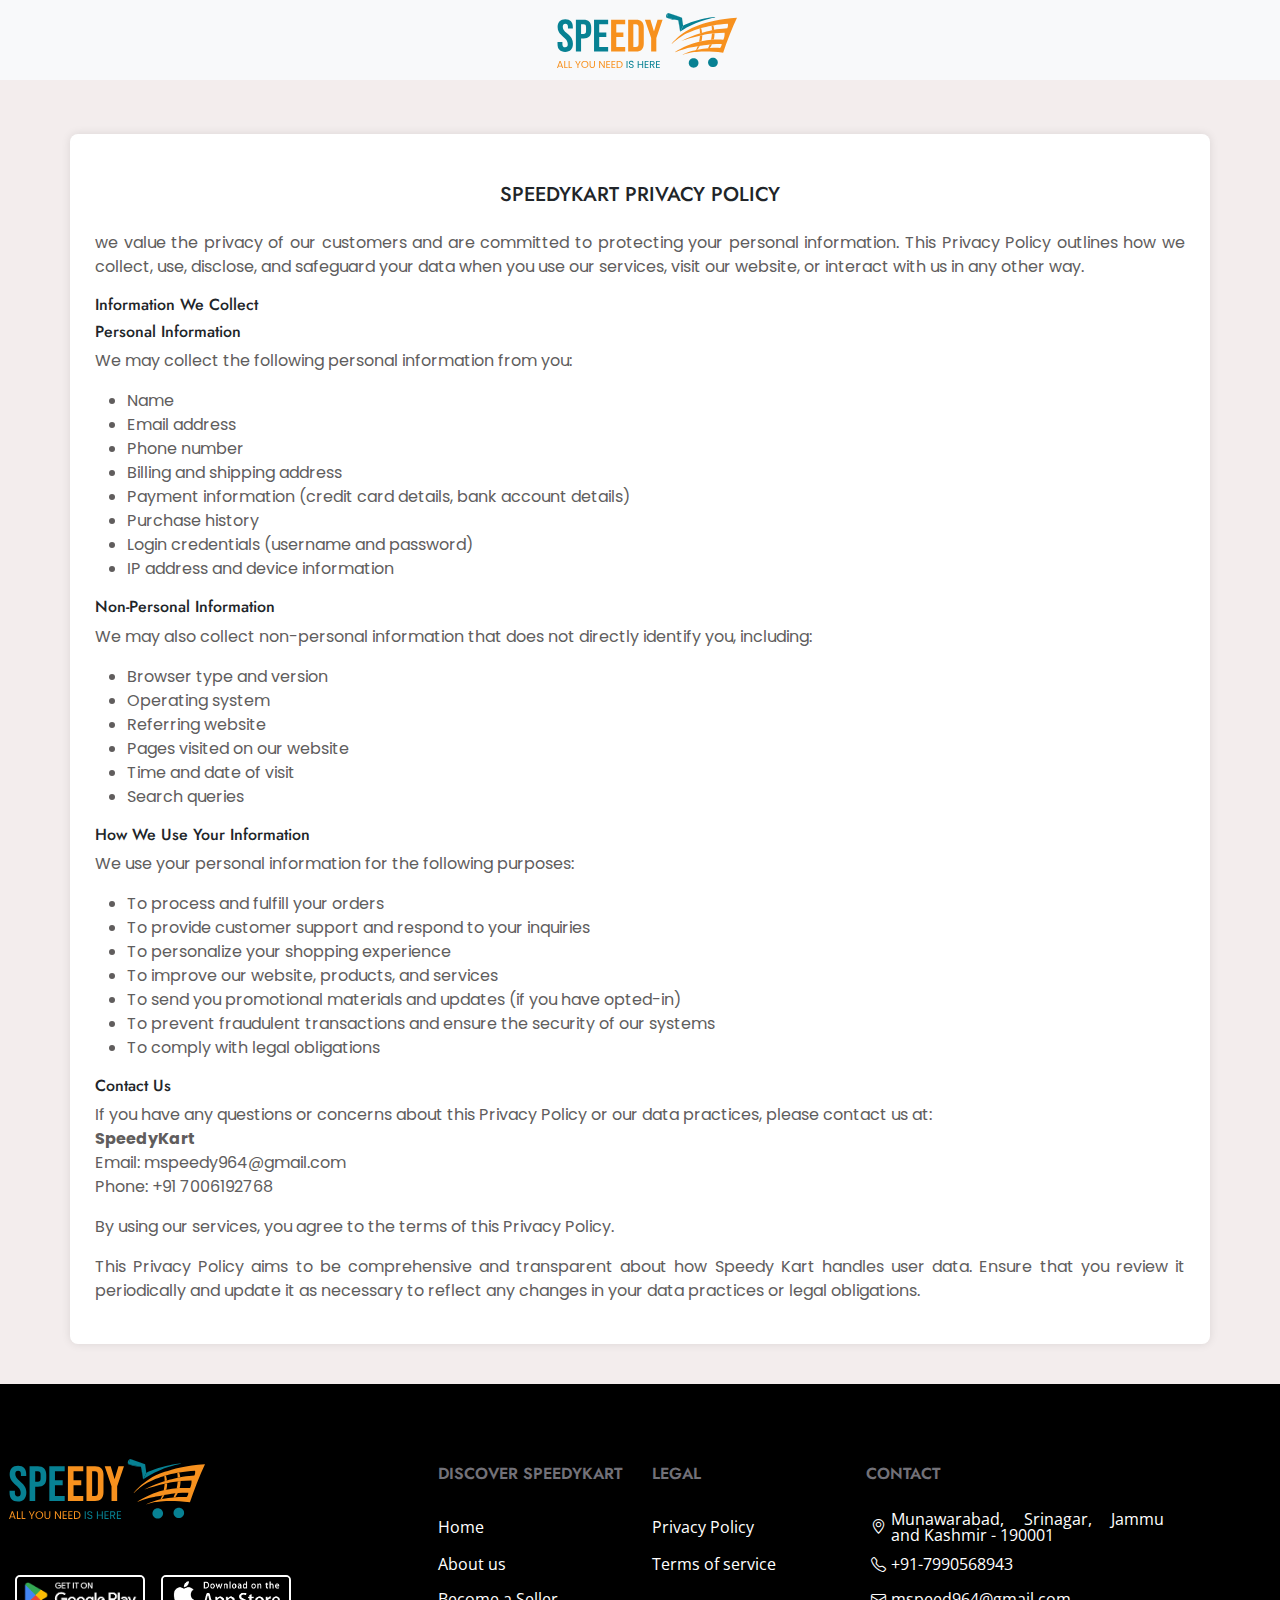
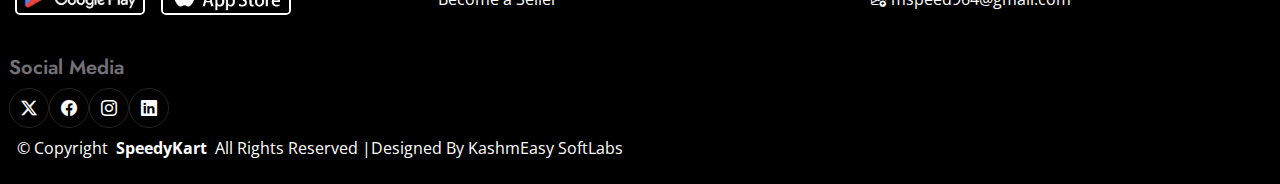
==== commit 28252735: "Update privacy.html" ====
--- a/privacy.html
+++ b/privacy.html
@@ -1,266 +1,273 @@
-<!DOCTYPE html>
-<html lang="en">
-
-<head>
-  <meta charset="utf-8">
-  <meta content="width=device-width, initial-scale=1.0" name="viewport">
-  <title>SpeedyKart</title>
-  <meta content="" name="description">
-  <meta content="" name="keywords">
-
-  <!-- Favicons -->
-  <link href="assets/img/splash_icon.png" rel="icon">
-
-  <!-- Fonts -->
-  <link href="https://fonts.googleapis.com" rel="preconnect">
-  <link href="https://fonts.gstatic.com" rel="preconnect" crossorigin>
-  <link
-    href="https://fonts.googleapis.com/css2?family=Open+Sans:ital,wght@0,300;0,400;0,500;0,600;0,700;0,800;1,300;1,400;1,500;1,600;1,700;1,800&family=Poppins:ital,wght@0,100;0,200;0,300;0,400;0,500;0,600;0,700;0,800;0,900;1,100;1,200;1,300;1,400;1,500;1,600;1,700;1,800;1,900&family=Jost:ital,wght@0,100;0,200;0,300;0,400;0,500;0,600;0,700;0,800;0,900;1,100;1,200;1,300;1,400;1,500;1,600;1,700;1,800;1,900&display=swap"
-    rel="stylesheet">
-
-  <!-- Vendor CSS Files -->
-  <link href="assets/vendor/bootstrap/css/bootstrap.min.css" rel="stylesheet">
-  <link href="assets/vendor/bootstrap-icons/bootstrap-icons.css" rel="stylesheet">
-  <link href="assets/vendor/aos/aos.css" rel="stylesheet">
-  <!-- <link href="assets/vendor/glightbox/css/glightbox.min.css" rel="stylesheet"> -->
-  <!-- <link href="assets/vendor/swiper/swiper-bundle.min.css" rel="stylesheet"> -->
-
-  <!-- Main CSS File -->
-  <link href="assets/css/main.css" rel="stylesheet">
-
-  <style>
-    body {
-      margin: 0;
-      padding: 0;
-      background-color: rgb(243, 237, 237);
-      /* display: flex; */
-      justify-content: center;
-      align-items: center;
-      height: 100vh;
-      width: 100%;
-      padding-top: 86px;
-    }
-
-    .navbar {
-      width: 100%;
-      position: fixed;
-      top: 0;
-      left: 0;
-      right: 0;
-      z-index: 1030;
-      height: 80px;
-      background-color: #ffff;
-    }
-
-    .navbar-brand {
-      padding-left: 30px;
-      height: 100%;
-      display: flex;
-      align-items: center;
-    }
-
-    .navbar-brand img.navbar-logo {
-      height: 50px;
-      width: auto;
-    }
-
-    .centered-container {
-      font-family: 'Poppins', sans-serif;
-      background-color: #ffff;
-      padding: 25px;
-      box-shadow: 0 0 10px rgba(0, 0, 0, 0.1);
-      border-radius: 8px;
-      width: 100%;
-      height: auto;
-      margin-bottom: 40px;
-      margin-top: 30px;
-    }
-
-    .centered-container h2 {
-      font-size: 30px;
-      font-weight: 600;
-      color: rgb(146, 138, 138);
-    }
-
-    p,
-    li {
-      color: rgb(96, 93, 93);
-      font-size: 16px;
-    }
-
-    .container-fluid {
-      display: flex;
-      flex-direction: column;
-    }
-  </style>
-</head>
-
-<body>
-
-  <nav class="navbar navbar-light bg-light fixed-top mb-5">
-    <div class="container-fluid">
-      <a class="navbar-brand" href="#">
-        <img src="assets/img/Layer 1.svg" alt="" class="navlogo">
-      </a>
-    </div>
-  </nav>
-
-  <div class="container centered-container text-left mt-5">
-    <h5 class="fs-5 text-dark text-center fs-bold mt-4">SPEEDYKART PRIVACY POLICY</h5>
-    <p>we value the privacy of our customers and are committed to protecting your personal information. This
-      Privacy Policy outlines how we collect, use, disclose, and safeguard your data when you use our
-      services, visit our website, or interact with us in any other way.</p>
-    <h5 class="fs-6 text-dark text-left fs-bold">Information We Collect</h5>
-
-    <h3 class="fs-6 text-dark text-left fs-bold">Personal Information</h3>
-    <p>
-      We may collect the following personal information from you:
-    <ul>
-      <li>Name</li>
-      <li>Email address</li>
-      <li>Phone number</li>
-      <li>Billing and shipping address</li>
-      <li>Payment information (credit card details, bank account details)</li>
-      <li>Purchase history</li>
-      <li>Login credentials (username and password)</li>
-      <li>IP address and device information</li>
-    </ul>
-    </p>
-
-    <h3 class="fs-6 text-dark text-left fs-bold">Non-Personal Information</h3>
-    <p>
-      We may also collect non-personal information that does not directly identify you, including:
-    <ul>
-      <li>Browser type and version</li>
-      <li>Operating system</li>
-      <li>Referring website</li>
-      <li>Pages visited on our website</li>
-      <li>Time and date of visit</li>
-      <li>Search queries</li>
-    </ul>
-    </p>
-
-    <h3 class="fs-6 text-dark text-left fs-bold">How We Use Your Information</h3>
-    <p>
-      We use your personal information for the following purposes:
-    <ul>
-      <li>To process and fulfill your orders</li>
-      <li>To provide customer support and respond to your inquiries</li>
-      <li>To personalize your shopping experience</li>
-      <li>To improve our website, products, and services</li>
-      <li>To send you promotional materials and updates (if you have opted-in)</li>
-      <li>To prevent fraudulent transactions and ensure the security of our systems</li>
-      <li>To comply with legal obligations</li>
-    </ul>
-    </p>
-    <h3 class="fs-6 text-dark text-left fs-bold">Contact Us</h3>
-    <p>
-      If you have any questions or concerns about this Privacy Policy or our data practices, please contact us
-      at:
-      <br>
-      <strong>SpeedyKart</strong><br>
-      Email: mspeedy964@gmail.com<br>
-      Phone: +91 7006192768
-    </p>
-    <p>By using our services, you agree to the terms of this Privacy Policy.</p>
-    <p>This Privacy Policy aims to be comprehensive and transparent about how Speedy Kart handles user data.
-      Ensure that you review it periodically and update it as necessary to reflect any changes in your data
-      practices or legal obligations.</p>
-  </div>
-
-
-  <div class="container-fluid footer-top">
-    <div class="row px-0">
-      <div class="col-lg-4 col-md-6 footer-about">
-        <img src="assets/img/Layer 1.svg" alt="Brand Logo" style="height:60px" class="logos w-90">
-
-        <div class="footer-contact">
-          <div class="downloads-bottom">
-            <a href="#" target="blank" class="btn">
-              <img src="assets/img/google-play2.png" alt="" style="height:40px" class="download">
-            </a>
-            <a href="#" target="blank" class="btn">
-              <img src="assets/img/download2.png" alt="" style="height:40px" class="download">
-            </a>
-          </div>
-        </div>
-      </div>
-
-      <div class="col-lg-2 col-md-3 footer-links d-block justify-content-center">
-        <h4>DISCOVER SPEEDYKART</h4>
-        <ul>
-
-          <li><a href="index.html">Home</a></li>
-          <li><a href="index.html">About us</a></li>
-          <li><a href="#about">Become a Seller</a></li>
-        </ul>
-      </div>
-
-      <div class="col-lg-2 col-md-3 footer-links d-block justify-content-center">
-        <h4>LEGAL</h4>
-        <ul>
-          <li><a href="privacy.html">Privacy
-              Policy</a></li>
-          <li><a href="terms.html">Terms of
-              service</a>
-          </li>
-
-        </ul>
-      </div>
-      <div class="col-lg-3 col-md-3 footer-links">
-        <h4>CONTACT</h4>
-        <ul>
-          <li><i class="bi bi-geo-alt"></i><a href="#">Munawarabad, Srinagar, Jammu and
-              Kashmir - 190001</a></li>
-          <li><i class="bi bi-telephone"></i> <a href="#">+91-7990568943</a></li>
-          <li><i class="bi bi-envelope-arrow-up"></i> <a href="#">mspeed964@gmail.com</a></li>
-        </ul>
-      </div>
-      <div class="follow d-block">
-        <h4>Social Media</h4>
-        <div class="social-links d-flex">
-          <a href=""><i class="bi bi-twitter-x p-2"></i></a>
-          <a href=""><i class="bi bi-facebook p-2"></i></a>
-          <a href=""><i class="bi bi-instagram p-2"></i></a>
-          <a href=""><i class="bi bi-linkedin p-2"></i></a>
-        </div>
-
-        <div class="container-fluid copyright text-center text-light p-2">
-          <p class="text-white">© <span>Copyright</span> <strong class="px-1 sitename">SpeedyKart</strong> <span>All Rights Reserved
-              |Designed By KashmEasy
-              SoftLabs</span></p>
-        </div>
-
-        </div>
-        </div>
-        </div>
-        <!-- Scroll Top  -->
-        <a href="#" id="scroll-top" class="scroll-top d-flex align-items-center justify-content-center"><i
-        class="bi bi-arrow-up-short"></i></a>
-      
-
-
-        <script src="assets/vendor/bootstrap/js/bootstrap.bundle.min.js"></script>
-        <script src="assets/vendor/php-email-form/validate.js"></script>
-        <script src="assets/vendor/aos/aos.js"></script>
-        <script src="assets/vendor/glightbox/js/glightbox.min.js"></script>
-        <script src="assets/vendor/swiper/swiper-bundle.min.js"></script>
-        <script src="assets/vendor/waypoints/noframework.waypoints.js"></script>
-        <script src="assets/vendor/imagesloaded/imagesloaded.pkgd.min.js"></script>
-        <script src="assets/vendor/isotope-layout/isotope.pkgd.min.js"></script>
-
-        <!-- Main JS File -->
-        <script src="assets/js/main.js"></script>
-        <script>
-          AOS.init();
-        </script>
-
-        <script src="https://cdn.jsdelivr.net/npm/@popperjs/core@2.9.2/dist/umd/popper.min.js"
-          integrity="sha384-IQsoLXl5PILFhosVNubq5LC7Qb9DXgDA9i+tQ8Zj3iwWAwPtgFTxbJ8NT4GN1R8p"
-          crossorigin="anonymous"></script>
-        <script src="https://cdn.jsdelivr.net/npm/bootstrap@5.0.2/dist/js/bootstrap.min.js"
-          integrity="sha384-cVKIPhGWiC2Al4u+LWgxfKTRIcfu0JTxR+EQDz/bgldoEyl4H0zUF0QKbrJ0EcQF"
-          crossorigin="anonymous"></script>
-</body>
-
-</html>+<!DOCTYPE html>
+<html lang="en">
+
+<head>
+  <meta charset="utf-8">
+  <meta content="width=device-width, initial-scale=1.0" name="viewport">
+  <title>SpeedyKart</title>
+  <meta content="" name="description">
+  <meta content="" name="keywords">
+
+  <!-- Favicons -->
+  <link href="assets/img/splash_icon.png" rel="icon">
+
+  <!-- Fonts -->
+  <link href="https://fonts.googleapis.com" rel="preconnect">
+  <link href="https://fonts.gstatic.com" rel="preconnect" crossorigin>
+  <link
+    href="https://fonts.googleapis.com/css2?family=Open+Sans:ital,wght@0,300;0,400;0,500;0,600;0,700;0,800;1,300;1,400;1,500;1,600;1,700;1,800&family=Poppins:ital,wght@0,100;0,200;0,300;0,400;0,500;0,600;0,700;0,800;0,900;1,100;1,200;1,300;1,400;1,500;1,600;1,700;1,800;1,900&family=Jost:ital,wght@0,100;0,200;0,300;0,400;0,500;0,600;0,700;0,800;0,900;1,100;1,200;1,300;1,400;1,500;1,600;1,700;1,800;1,900&display=swap"
+    rel="stylesheet">
+
+  <!-- Vendor CSS Files -->
+  <link href="assets/vendor/bootstrap/css/bootstrap.min.css" rel="stylesheet">
+  <link href="assets/vendor/bootstrap-icons/bootstrap-icons.css" rel="stylesheet">
+  <link href="assets/vendor/aos/aos.css" rel="stylesheet">
+  <!-- <link href="assets/vendor/glightbox/css/glightbox.min.css" rel="stylesheet"> -->
+  <!-- <link href="assets/vendor/swiper/swiper-bundle.min.css" rel="stylesheet"> -->
+
+  <!-- Main CSS File -->
+  <link href="assets/css/main.css" rel="stylesheet">
+
+  <style>
+    body {
+      margin: 0;
+      padding: 0;
+      background-color: rgb(243, 237, 237);
+      /* display: flex; */
+      justify-content: center;
+      align-items: center;
+      height: 100vh;
+      width: 100%;
+      padding-top: 86px;
+    }
+
+    .navbar {
+      width: 100%;
+      position: fixed;
+      top: 0;
+      left: 0;
+      right: 0;
+      z-index: 1030;
+      height: 80px;
+      background-color: #ffff;
+    }
+
+    .navbar-brand {
+      padding-left: 30px;
+      height: 100%;
+      display: flex;
+      align-items: center;
+    }
+
+    .navbar-brand img.navbar-logo {
+      height: 50px;
+      width: auto;
+    }
+
+    .centered-container {
+      font-family: 'Poppins', sans-serif;
+      background-color: #ffff;
+      padding: 25px;
+      box-shadow: 0 0 10px rgba(0, 0, 0, 0.1);
+      border-radius: 8px;
+      width: 100%;
+      height: auto;
+      margin-bottom: 40px;
+      margin-top: 40px;
+    }
+
+    .centered-container h2 {
+      font-size: 30px;
+      font-weight: 600;
+      color: rgb(146, 138, 138);
+      text-align: justify;
+    }
+
+    p,
+    li {
+      color: rgb(96, 93, 93);
+      font-size: 16px;
+      text-align: justify;
+    }
+
+    .container-fluid {
+      display: flex;
+      flex-direction: column;
+    }
+    @media (max-width: 640px) {
+  {
+    
+  }
+}
+  </style>
+</head>
+
+<body>
+
+  <nav class="navbar navbar-light bg-light fixed-top mb-5">
+    <div class="container-fluid">
+      <a class="navbar-brand" href="#">
+        <img src="assets/img/Layer 1.svg" alt="" class="navlogo">
+      </a>
+    </div>
+  </nav>
+
+  <div class="container centered-container text-left mt-5">
+    <h5 class="fs-5 text-dark text-center fs-bold mt-4 mb-4">SPEEDYKART PRIVACY POLICY</h5>
+    <p>we value the privacy of our customers and are committed to protecting your personal information. This
+      Privacy Policy outlines how we collect, use, disclose, and safeguard your data when you use our
+      services, visit our website, or interact with us in any other way.</p>
+    <h5 class="fs-6 text-dark text-left fs-bold">Information We Collect</h5>
+
+    <h3 class="fs-6 text-dark text-left fs-bold">Personal Information</h3>
+    <p>
+      We may collect the following personal information from you:
+    <ul>
+      <li>Name</li>
+      <li>Email address</li>
+      <li>Phone number</li>
+      <li>Billing and shipping address</li>
+      <li>Payment information (credit card details, bank account details)</li>
+      <li>Purchase history</li>
+      <li>Login credentials (username and password)</li>
+      <li>IP address and device information</li>
+    </ul>
+    </p>
+
+    <h3 class="fs-6 text-dark text-left fs-bold">Non-Personal Information</h3>
+    <p>
+      We may also collect non-personal information that does not directly identify you, including:
+    <ul>
+      <li>Browser type and version</li>
+      <li>Operating system</li>
+      <li>Referring website</li>
+      <li>Pages visited on our website</li>
+      <li>Time and date of visit</li>
+      <li>Search queries</li>
+    </ul>
+    </p>
+
+    <h3 class="fs-6 text-dark text-left fs-bold">How We Use Your Information</h3>
+    <p>
+      We use your personal information for the following purposes:
+    <ul>
+      <li>To process and fulfill your orders</li>
+      <li>To provide customer support and respond to your inquiries</li>
+      <li>To personalize your shopping experience</li>
+      <li>To improve our website, products, and services</li>
+      <li>To send you promotional materials and updates (if you have opted-in)</li>
+      <li>To prevent fraudulent transactions and ensure the security of our systems</li>
+      <li>To comply with legal obligations</li>
+    </ul>
+    </p>
+    <h3 class="fs-6 text-dark text-left fs-bold">Contact Us</h3>
+    <p>
+      If you have any questions or concerns about this Privacy Policy or our data practices, please contact us
+      at:
+      <br>
+      <strong>SpeedyKart</strong><br>
+      Email: mspeedy964@gmail.com<br>
+      Phone: +91 7006192768
+    </p>
+    <p>By using our services, you agree to the terms of this Privacy Policy.</p>
+    <p>This Privacy Policy aims to be comprehensive and transparent about how Speedy Kart handles user data.
+      Ensure that you review it periodically and update it as necessary to reflect any changes in your data
+      practices or legal obligations.</p>
+  </div>
+
+
+  <div class="container-fluid footer-top">
+    <div class="row px-0">
+      <div class="col-lg-4 col-md-6 footer-about">
+        <img src="assets/img/Layer 1.svg" alt="Brand Logo" style="height:60px" class="logos w-90">
+
+        <div class="footer-contact">
+          <div class="downloads-bottom">
+            <a href="#" target="blank" class="btn">
+              <img src="assets/img/google-play2.png" alt="" style="height:40px" class="download">
+            </a>
+            <a href="#" target="blank" class="btn">
+              <img src="assets/img/download2.png" alt="" style="height:40px" class="download">
+            </a>
+          </div>
+        </div>
+      </div>
+
+      <div class="col-lg-2 col-md-3 footer-links d-block justify-content-center">
+        <h4>DISCOVER SPEEDYKART</h4>
+        <ul>
+
+          <li><a href="index.html">Home</a></li>
+          <li><a href="index.html">About us</a></li>
+          <li><a href="#about">Become a Seller</a></li>
+        </ul>
+      </div>
+
+      <div class="col-lg-2 col-md-3 footer-links d-block justify-content-center">
+        <h4>LEGAL</h4>
+        <ul>
+          <li><a href="privacy.html">Privacy
+              Policy</a></li>
+          <li><a href="terms.html">Terms of
+              service</a>
+          </li>
+
+        </ul>
+      </div>
+      <div class="col-lg-3 col-md-3 footer-links">
+        <h4>CONTACT</h4>
+        <ul>
+          <li><i class="bi bi-geo-alt"></i><a href="#">Munawarabad, Srinagar, Jammu and
+              Kashmir - 190001</a></li>
+          <li><i class="bi bi-telephone"></i> <a href="#">+91-7990568943</a></li>
+          <li><i class="bi bi-envelope-arrow-up"></i> <a href="#">mspeed964@gmail.com</a></li>
+        </ul>
+      </div>
+      <div class="follow d-block">
+        <h4>Social Media</h4>
+        <div class="social-links d-flex">
+          <a href=""><i class="bi bi-twitter-x p-2"></i></a>
+          <a href=""><i class="bi bi-facebook p-2"></i></a>
+          <a href=""><i class="bi bi-instagram p-2"></i></a>
+          <a href=""><i class="bi bi-linkedin p-2"></i></a>
+        </div>
+
+        <div class="container-fluid copyright text-center text-light p-2">
+          <p class="text-white">© <span>Copyright</span> <strong class="px-1 sitename">SpeedyKart</strong> <span>All Rights Reserved
+              |Designed By KashmEasy
+              SoftLabs</span></p>
+        </div>
+
+        </div>
+        </div>
+        </div>
+        <!-- Scroll Top  -->
+        <a href="#" id="scroll-top" class="scroll-top d-flex align-items-center justify-content-center"><i
+        class="bi bi-arrow-up-short"></i></a>
+      
+
+
+        <script src="assets/vendor/bootstrap/js/bootstrap.bundle.min.js"></script>
+        <script src="assets/vendor/php-email-form/validate.js"></script>
+        <script src="assets/vendor/aos/aos.js"></script>
+        <script src="assets/vendor/glightbox/js/glightbox.min.js"></script>
+        <script src="assets/vendor/swiper/swiper-bundle.min.js"></script>
+        <script src="assets/vendor/waypoints/noframework.waypoints.js"></script>
+        <script src="assets/vendor/imagesloaded/imagesloaded.pkgd.min.js"></script>
+        <script src="assets/vendor/isotope-layout/isotope.pkgd.min.js"></script>
+
+        <!-- Main JS File -->
+        <script src="assets/js/main.js"></script>
+        <script>
+          AOS.init();
+        </script>
+
+        <script src="https://cdn.jsdelivr.net/npm/@popperjs/core@2.9.2/dist/umd/popper.min.js"
+          integrity="sha384-IQsoLXl5PILFhosVNubq5LC7Qb9DXgDA9i+tQ8Zj3iwWAwPtgFTxbJ8NT4GN1R8p"
+          crossorigin="anonymous"></script>
+        <script src="https://cdn.jsdelivr.net/npm/bootstrap@5.0.2/dist/js/bootstrap.min.js"
+          integrity="sha384-cVKIPhGWiC2Al4u+LWgxfKTRIcfu0JTxR+EQDz/bgldoEyl4H0zUF0QKbrJ0EcQF"
+          crossorigin="anonymous"></script>
+</body>
+
+</html>
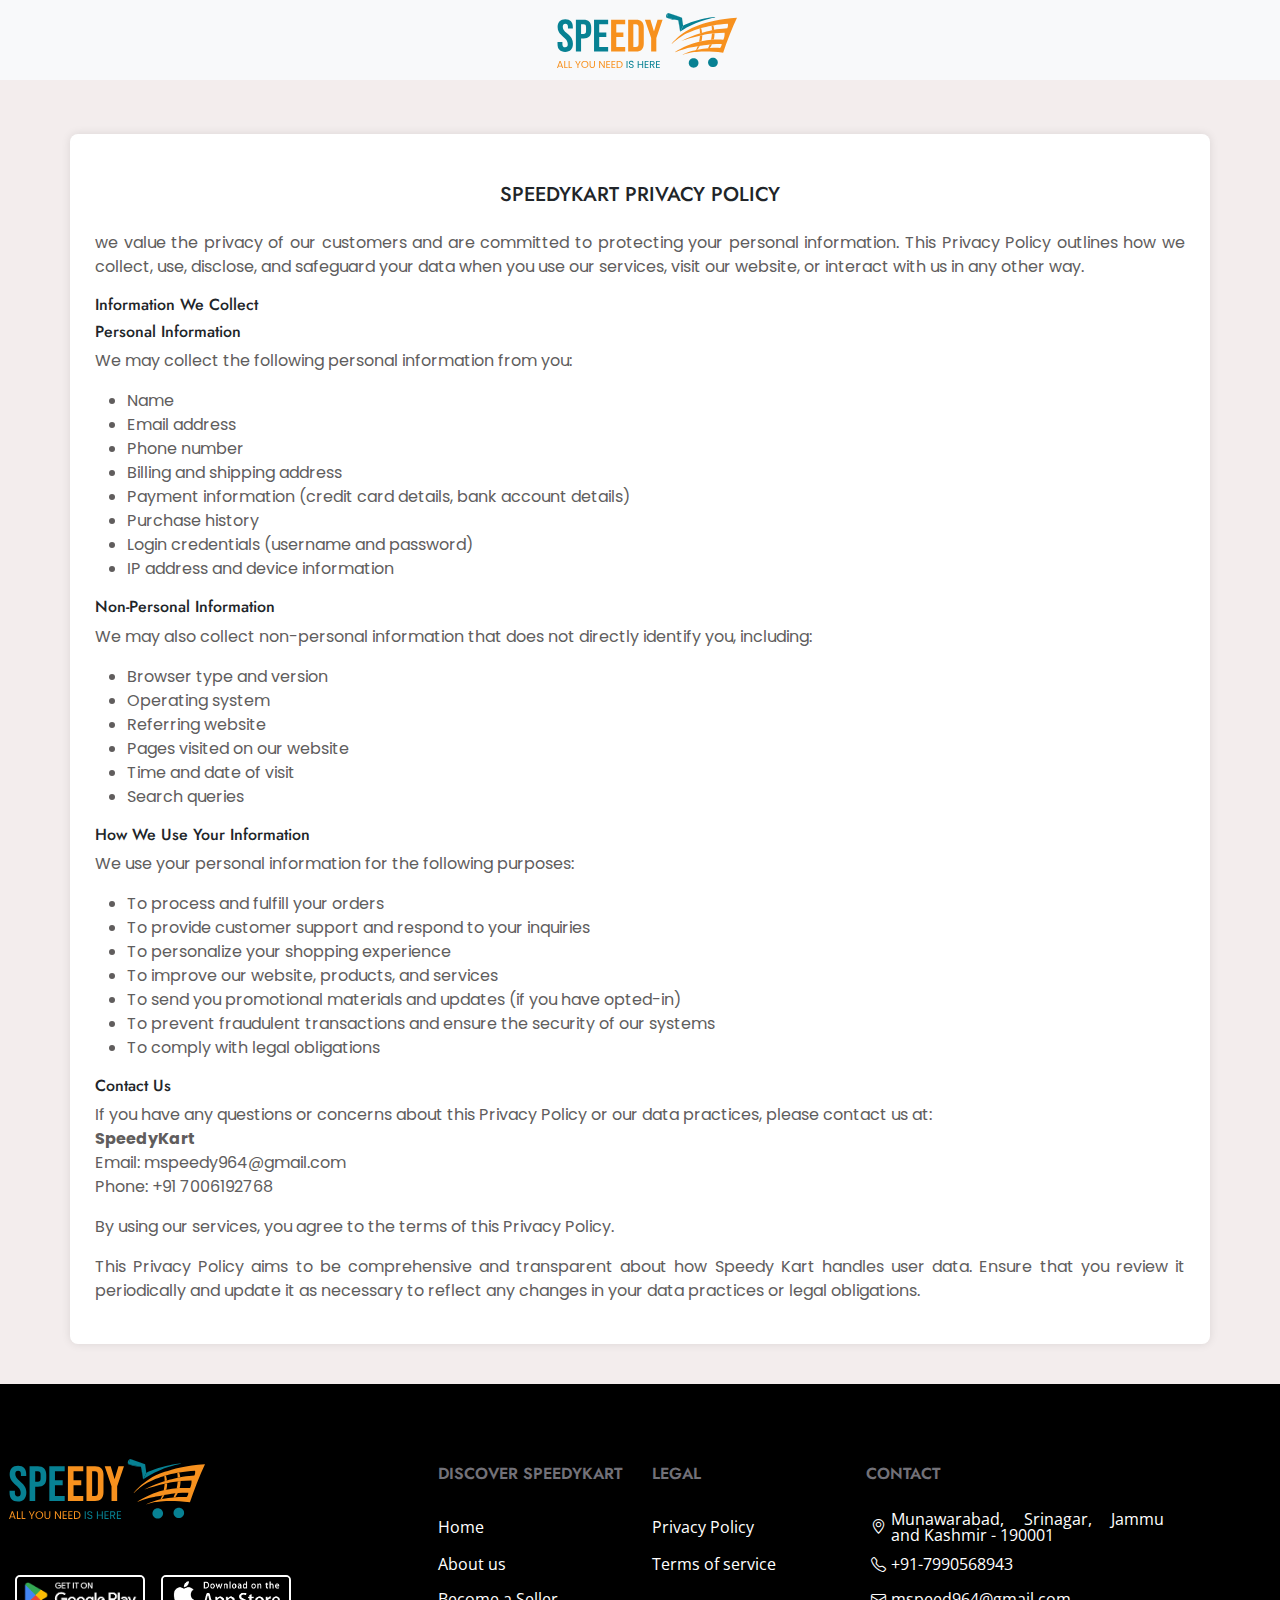
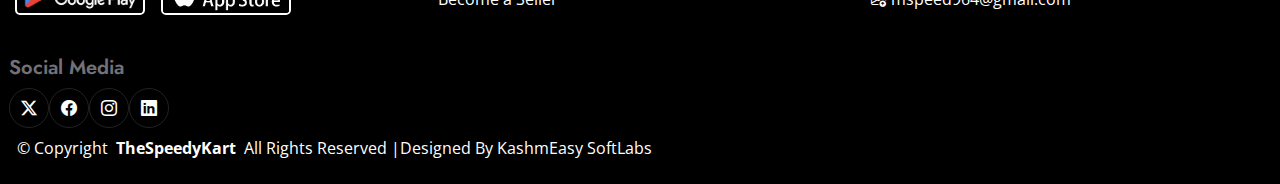
==== commit c7063689: "push" ====
--- a/privacy.html
+++ b/privacy.html
@@ -1,273 +1,269 @@
-<!DOCTYPE html>
-<html lang="en">
-
-<head>
-  <meta charset="utf-8">
-  <meta content="width=device-width, initial-scale=1.0" name="viewport">
-  <title>SpeedyKart</title>
-  <meta content="" name="description">
-  <meta content="" name="keywords">
-
-  <!-- Favicons -->
-  <link href="assets/img/splash_icon.png" rel="icon">
-
-  <!-- Fonts -->
-  <link href="https://fonts.googleapis.com" rel="preconnect">
-  <link href="https://fonts.gstatic.com" rel="preconnect" crossorigin>
-  <link
-    href="https://fonts.googleapis.com/css2?family=Open+Sans:ital,wght@0,300;0,400;0,500;0,600;0,700;0,800;1,300;1,400;1,500;1,600;1,700;1,800&family=Poppins:ital,wght@0,100;0,200;0,300;0,400;0,500;0,600;0,700;0,800;0,900;1,100;1,200;1,300;1,400;1,500;1,600;1,700;1,800;1,900&family=Jost:ital,wght@0,100;0,200;0,300;0,400;0,500;0,600;0,700;0,800;0,900;1,100;1,200;1,300;1,400;1,500;1,600;1,700;1,800;1,900&display=swap"
-    rel="stylesheet">
-
-  <!-- Vendor CSS Files -->
-  <link href="assets/vendor/bootstrap/css/bootstrap.min.css" rel="stylesheet">
-  <link href="assets/vendor/bootstrap-icons/bootstrap-icons.css" rel="stylesheet">
-  <link href="assets/vendor/aos/aos.css" rel="stylesheet">
-  <!-- <link href="assets/vendor/glightbox/css/glightbox.min.css" rel="stylesheet"> -->
-  <!-- <link href="assets/vendor/swiper/swiper-bundle.min.css" rel="stylesheet"> -->
-
-  <!-- Main CSS File -->
-  <link href="assets/css/main.css" rel="stylesheet">
-
-  <style>
-    body {
-      margin: 0;
-      padding: 0;
-      background-color: rgb(243, 237, 237);
-      /* display: flex; */
-      justify-content: center;
-      align-items: center;
-      height: 100vh;
-      width: 100%;
-      padding-top: 86px;
-    }
-
-    .navbar {
-      width: 100%;
-      position: fixed;
-      top: 0;
-      left: 0;
-      right: 0;
-      z-index: 1030;
-      height: 80px;
-      background-color: #ffff;
-    }
-
-    .navbar-brand {
-      padding-left: 30px;
-      height: 100%;
-      display: flex;
-      align-items: center;
-    }
-
-    .navbar-brand img.navbar-logo {
-      height: 50px;
-      width: auto;
-    }
-
-    .centered-container {
-      font-family: 'Poppins', sans-serif;
-      background-color: #ffff;
-      padding: 25px;
-      box-shadow: 0 0 10px rgba(0, 0, 0, 0.1);
-      border-radius: 8px;
-      width: 100%;
-      height: auto;
-      margin-bottom: 40px;
-      margin-top: 40px;
-    }
-
-    .centered-container h2 {
-      font-size: 30px;
-      font-weight: 600;
-      color: rgb(146, 138, 138);
-      text-align: justify;
-    }
-
-    p,
-    li {
-      color: rgb(96, 93, 93);
-      font-size: 16px;
-      text-align: justify;
-    }
-
-    .container-fluid {
-      display: flex;
-      flex-direction: column;
-    }
-    @media (max-width: 640px) {
-  {
-    
-  }
-}
-  </style>
-</head>
-
-<body>
-
-  <nav class="navbar navbar-light bg-light fixed-top mb-5">
-    <div class="container-fluid">
-      <a class="navbar-brand" href="#">
-        <img src="assets/img/Layer 1.svg" alt="" class="navlogo">
-      </a>
-    </div>
-  </nav>
-
-  <div class="container centered-container text-left mt-5">
-    <h5 class="fs-5 text-dark text-center fs-bold mt-4 mb-4">SPEEDYKART PRIVACY POLICY</h5>
-    <p>we value the privacy of our customers and are committed to protecting your personal information. This
-      Privacy Policy outlines how we collect, use, disclose, and safeguard your data when you use our
-      services, visit our website, or interact with us in any other way.</p>
-    <h5 class="fs-6 text-dark text-left fs-bold">Information We Collect</h5>
-
-    <h3 class="fs-6 text-dark text-left fs-bold">Personal Information</h3>
-    <p>
-      We may collect the following personal information from you:
-    <ul>
-      <li>Name</li>
-      <li>Email address</li>
-      <li>Phone number</li>
-      <li>Billing and shipping address</li>
-      <li>Payment information (credit card details, bank account details)</li>
-      <li>Purchase history</li>
-      <li>Login credentials (username and password)</li>
-      <li>IP address and device information</li>
-    </ul>
-    </p>
-
-    <h3 class="fs-6 text-dark text-left fs-bold">Non-Personal Information</h3>
-    <p>
-      We may also collect non-personal information that does not directly identify you, including:
-    <ul>
-      <li>Browser type and version</li>
-      <li>Operating system</li>
-      <li>Referring website</li>
-      <li>Pages visited on our website</li>
-      <li>Time and date of visit</li>
-      <li>Search queries</li>
-    </ul>
-    </p>
-
-    <h3 class="fs-6 text-dark text-left fs-bold">How We Use Your Information</h3>
-    <p>
-      We use your personal information for the following purposes:
-    <ul>
-      <li>To process and fulfill your orders</li>
-      <li>To provide customer support and respond to your inquiries</li>
-      <li>To personalize your shopping experience</li>
-      <li>To improve our website, products, and services</li>
-      <li>To send you promotional materials and updates (if you have opted-in)</li>
-      <li>To prevent fraudulent transactions and ensure the security of our systems</li>
-      <li>To comply with legal obligations</li>
-    </ul>
-    </p>
-    <h3 class="fs-6 text-dark text-left fs-bold">Contact Us</h3>
-    <p>
-      If you have any questions or concerns about this Privacy Policy or our data practices, please contact us
-      at:
-      <br>
-      <strong>SpeedyKart</strong><br>
-      Email: mspeedy964@gmail.com<br>
-      Phone: +91 7006192768
-    </p>
-    <p>By using our services, you agree to the terms of this Privacy Policy.</p>
-    <p>This Privacy Policy aims to be comprehensive and transparent about how Speedy Kart handles user data.
-      Ensure that you review it periodically and update it as necessary to reflect any changes in your data
-      practices or legal obligations.</p>
-  </div>
-
-
-  <div class="container-fluid footer-top">
-    <div class="row px-0">
-      <div class="col-lg-4 col-md-6 footer-about">
-        <img src="assets/img/Layer 1.svg" alt="Brand Logo" style="height:60px" class="logos w-90">
-
-        <div class="footer-contact">
-          <div class="downloads-bottom">
-            <a href="#" target="blank" class="btn">
-              <img src="assets/img/google-play2.png" alt="" style="height:40px" class="download">
-            </a>
-            <a href="#" target="blank" class="btn">
-              <img src="assets/img/download2.png" alt="" style="height:40px" class="download">
-            </a>
-          </div>
-        </div>
-      </div>
-
-      <div class="col-lg-2 col-md-3 footer-links d-block justify-content-center">
-        <h4>DISCOVER SPEEDYKART</h4>
-        <ul>
-
-          <li><a href="index.html">Home</a></li>
-          <li><a href="index.html">About us</a></li>
-          <li><a href="#about">Become a Seller</a></li>
-        </ul>
-      </div>
-
-      <div class="col-lg-2 col-md-3 footer-links d-block justify-content-center">
-        <h4>LEGAL</h4>
-        <ul>
-          <li><a href="privacy.html">Privacy
-              Policy</a></li>
-          <li><a href="terms.html">Terms of
-              service</a>
-          </li>
-
-        </ul>
-      </div>
-      <div class="col-lg-3 col-md-3 footer-links">
-        <h4>CONTACT</h4>
-        <ul>
-          <li><i class="bi bi-geo-alt"></i><a href="#">Munawarabad, Srinagar, Jammu and
-              Kashmir - 190001</a></li>
-          <li><i class="bi bi-telephone"></i> <a href="#">+91-7990568943</a></li>
-          <li><i class="bi bi-envelope-arrow-up"></i> <a href="#">mspeed964@gmail.com</a></li>
-        </ul>
-      </div>
-      <div class="follow d-block">
-        <h4>Social Media</h4>
-        <div class="social-links d-flex">
-          <a href=""><i class="bi bi-twitter-x p-2"></i></a>
-          <a href=""><i class="bi bi-facebook p-2"></i></a>
-          <a href=""><i class="bi bi-instagram p-2"></i></a>
-          <a href=""><i class="bi bi-linkedin p-2"></i></a>
-        </div>
-
-        <div class="container-fluid copyright text-center text-light p-2">
-          <p class="text-white">© <span>Copyright</span> <strong class="px-1 sitename">SpeedyKart</strong> <span>All Rights Reserved
-              |Designed By KashmEasy
-              SoftLabs</span></p>
-        </div>
-
-        </div>
-        </div>
-        </div>
-        <!-- Scroll Top  -->
-        <a href="#" id="scroll-top" class="scroll-top d-flex align-items-center justify-content-center"><i
-        class="bi bi-arrow-up-short"></i></a>
-      
-
-
-        <script src="assets/vendor/bootstrap/js/bootstrap.bundle.min.js"></script>
-        <script src="assets/vendor/php-email-form/validate.js"></script>
-        <script src="assets/vendor/aos/aos.js"></script>
-        <script src="assets/vendor/glightbox/js/glightbox.min.js"></script>
-        <script src="assets/vendor/swiper/swiper-bundle.min.js"></script>
-        <script src="assets/vendor/waypoints/noframework.waypoints.js"></script>
-        <script src="assets/vendor/imagesloaded/imagesloaded.pkgd.min.js"></script>
-        <script src="assets/vendor/isotope-layout/isotope.pkgd.min.js"></script>
-
-        <!-- Main JS File -->
-        <script src="assets/js/main.js"></script>
-        <script>
-          AOS.init();
-        </script>
-
-        <script src="https://cdn.jsdelivr.net/npm/@popperjs/core@2.9.2/dist/umd/popper.min.js"
-          integrity="sha384-IQsoLXl5PILFhosVNubq5LC7Qb9DXgDA9i+tQ8Zj3iwWAwPtgFTxbJ8NT4GN1R8p"
-          crossorigin="anonymous"></script>
-        <script src="https://cdn.jsdelivr.net/npm/bootstrap@5.0.2/dist/js/bootstrap.min.js"
-          integrity="sha384-cVKIPhGWiC2Al4u+LWgxfKTRIcfu0JTxR+EQDz/bgldoEyl4H0zUF0QKbrJ0EcQF"
-          crossorigin="anonymous"></script>
-</body>
-
-</html>
+<!DOCTYPE html>
+<html lang="en">
+
+<head>
+  <meta charset="utf-8">
+  <meta content="width=device-width, initial-scale=1.0" name="viewport">
+  <title>SpeedyKart</title>
+  <meta content="" name="description">
+  <meta content="" name="keywords">
+
+  <!-- Favicons -->
+  <link href="assets/img/splash_icon.png" rel="icon">
+
+  <!-- Fonts -->
+  <link href="https://fonts.googleapis.com" rel="preconnect">
+  <link href="https://fonts.gstatic.com" rel="preconnect" crossorigin>
+  <link
+    href="https://fonts.googleapis.com/css2?family=Open+Sans:ital,wght@0,300;0,400;0,500;0,600;0,700;0,800;1,300;1,400;1,500;1,600;1,700;1,800&family=Poppins:ital,wght@0,100;0,200;0,300;0,400;0,500;0,600;0,700;0,800;0,900;1,100;1,200;1,300;1,400;1,500;1,600;1,700;1,800;1,900&family=Jost:ital,wght@0,100;0,200;0,300;0,400;0,500;0,600;0,700;0,800;0,900;1,100;1,200;1,300;1,400;1,500;1,600;1,700;1,800;1,900&display=swap"
+    rel="stylesheet">
+
+  <!-- Vendor CSS Files -->
+  <link href="assets/vendor/bootstrap/css/bootstrap.min.css" rel="stylesheet">
+  <link href="assets/vendor/bootstrap-icons/bootstrap-icons.css" rel="stylesheet">
+  <link href="assets/vendor/aos/aos.css" rel="stylesheet">
+  <!-- <link href="assets/vendor/glightbox/css/glightbox.min.css" rel="stylesheet"> -->
+  <!-- <link href="assets/vendor/swiper/swiper-bundle.min.css" rel="stylesheet"> -->
+
+  <!-- Main CSS File -->
+  <link href="assets/css/main.css" rel="stylesheet">
+
+  <style>
+    body {
+      margin: 0;
+      padding: 0;
+      background-color: rgb(243, 237, 237);
+      /* display: flex; */
+      justify-content: center;
+      align-items: center;
+      height: 100vh;
+      width: 100%;
+      padding-top: 86px;
+    }
+
+    .navbar {
+      width: 100%;
+      position: fixed;
+      top: 0;
+      left: 0;
+      right: 0;
+      z-index: 1030;
+      height: 80px;
+      background-color: #ffff;
+    }
+
+    .navbar-brand {
+      padding-left: 30px;
+      height: 100%;
+      display: flex;
+      align-items: center;
+    }
+
+    .navbar-brand img.navbar-logo {
+      height: 50px;
+      width: auto;
+    }
+
+    .centered-container {
+      font-family: 'Poppins', sans-serif;
+      background-color: #ffff;
+      padding: 25px;
+      box-shadow: 0 0 10px rgba(0, 0, 0, 0.1);
+      border-radius: 8px;
+      width: 100%;
+      height: auto;
+      margin-bottom: 40px;
+      margin-top: 40px;
+    }
+
+    .centered-container h2 {
+      font-size: 30px;
+      font-weight: 600;
+      color: rgb(146, 138, 138);
+      text-align: justify;
+    }
+
+    p,
+    li {
+      color: rgb(96, 93, 93);
+      font-size: 16px;
+      text-align: justify;
+    }
+    .container-fluid {
+      display: flex;
+      flex-direction: column;
+    }
+
+ 
+  </style>
+</head>
+
+<body>
+
+  <nav class="navbar navbar-light bg-light fixed-top mb-5">
+    <div class="container-fluid">
+      <a class="navbar-brand" href="#">
+        <img src="assets/img/Layer 1.svg" alt="" class="navlogo">
+      </a>
+    </div>
+  </nav>
+
+  <div class="container centered-container text-left mt-5">
+    <h5 class="fs-5 text-dark text-center fs-bold mt-4 mb-4">SPEEDYKART PRIVACY POLICY</h5>
+    <p>we value the privacy of our customers and are committed to protecting your personal information. This
+      Privacy Policy outlines how we collect, use, disclose, and safeguard your data when you use our
+      services, visit our website, or interact with us in any other way.</p>
+    <h5 class="fs-6 text-dark text-left fs-bold">Information We Collect</h5>
+
+    <h3 class="fs-6 text-dark text-left fs-bold">Personal Information</h3>
+    <p>
+      We may collect the following personal information from you:
+    <ul>
+      <li>Name</li>
+      <li>Email address</li>
+      <li>Phone number</li>
+      <li>Billing and shipping address</li>
+      <li>Payment information (credit card details, bank account details)</li>
+      <li>Purchase history</li>
+      <li>Login credentials (username and password)</li>
+      <li>IP address and device information</li>
+    </ul>
+    </p>
+
+    <h3 class="fs-6 text-dark text-left fs-bold">Non-Personal Information</h3>
+    <p>
+      We may also collect non-personal information that does not directly identify you, including:
+    <ul>
+      <li>Browser type and version</li>
+      <li>Operating system</li>
+      <li>Referring website</li>
+      <li>Pages visited on our website</li>
+      <li>Time and date of visit</li>
+      <li>Search queries</li>
+    </ul>
+    </p>
+
+    <h3 class="fs-6 text-dark text-left fs-bold">How We Use Your Information</h3>
+    <p>
+      We use your personal information for the following purposes:
+    <ul>
+      <li>To process and fulfill your orders</li>
+      <li>To provide customer support and respond to your inquiries</li>
+      <li>To personalize your shopping experience</li>
+      <li>To improve our website, products, and services</li>
+      <li>To send you promotional materials and updates (if you have opted-in)</li>
+      <li>To prevent fraudulent transactions and ensure the security of our systems</li>
+      <li>To comply with legal obligations</li>
+    </ul>
+    </p>
+    <h3 class="fs-6 text-dark text-left fs-bold">Contact Us</h3>
+    <p>
+      If you have any questions or concerns about this Privacy Policy or our data practices, please contact us
+      at:
+      <br>
+      <strong>SpeedyKart</strong><br>
+      Email: mspeedy964@gmail.com<br>
+      Phone: +91 7006192768
+    </p>
+    <p>By using our services, you agree to the terms of this Privacy Policy.</p>
+    <p>This Privacy Policy aims to be comprehensive and transparent about how Speedy Kart handles user data.
+      Ensure that you review it periodically and update it as necessary to reflect any changes in your data
+      practices or legal obligations.</p>
+  </div>
+
+
+  <div class="container-fluid footer-top">
+    <div class="row px-0">
+      <div class="col-lg-4 col-md-6 footer-about">
+        <img src="assets/img/Layer 1.svg" alt="Brand Logo" style="height:60px" class="logos w-90">
+
+        <div class="footer-contact">
+          <div class="downloads-bottom">
+            <a href="#" target="blank" class="btn">
+              <img src="assets/img/google-play2.png" alt="" style="height:40px" class="download">
+            </a>
+            <a href="#" target="blank" class="btn">
+              <img src="assets/img/download2.png" alt="" style="height:40px" class="download">
+            </a>
+          </div>
+        </div>
+      </div>
+
+      <div class="col-lg-2 col-md-3 footer-links d-block justify-content-center">
+        <h4>DISCOVER SPEEDYKART</h4>
+        <ul>
+
+          <li><a href="index.html">Home</a></li>
+          <li><a href="index.html">About us</a></li>
+          <li><a href="#about">Become a Seller</a></li>
+        </ul>
+      </div>
+
+      <div class="col-lg-2 col-md-3 footer-links d-block justify-content-center">
+        <h4>LEGAL</h4>
+        <ul>
+          <li><a href="privacy.html">Privacy
+              Policy</a></li>
+          <li><a href="terms.html">Terms of
+              service</a>
+          </li>
+
+        </ul>
+      </div>
+      <div class="col-lg-3 col-md-3 footer-links">
+        <h4>CONTACT</h4>
+        <ul>
+          <li><i class="bi bi-geo-alt"></i><a href="#">Munawarabad, Srinagar, Jammu and
+              Kashmir - 190001</a></li>
+          <li><i class="bi bi-telephone"></i> <a href="#">+91-7990568943</a></li>
+          <li><i class="bi bi-envelope-arrow-up"></i> <a href="#">mspeed964@gmail.com</a></li>
+        </ul>
+      </div>
+      <div class="follow d-block">
+        <h4>Social Media</h4>
+        <div class="social-links d-flex">
+          <a href=""><i class="bi bi-twitter-x p-2"></i></a>
+          <a href=""><i class="bi bi-facebook p-2"></i></a>
+          <a href=""><i class="bi bi-instagram p-2"></i></a>
+          <a href=""><i class="bi bi-linkedin p-2"></i></a>
+        </div>
+
+        <div class="container-fluid copyright text-center text-light p-2">
+          <p class="text-white">© <span>Copyright</span> <strong class="px-1 sitename">TheSpeedyKart</strong> <span>All Rights Reserved
+              |Designed By KashmEasy
+              SoftLabs</span></p>
+        </div>
+
+        </div>
+        </div>
+        </div>
+        <!-- Scroll Top  -->
+        <a href="#" id="scroll-top" class="scroll-top d-flex align-items-center justify-content-center"><i
+        class="bi bi-arrow-up-short"></i></a>
+      
+
+
+        <script src="assets/vendor/bootstrap/js/bootstrap.bundle.min.js"></script>
+        <script src="assets/vendor/php-email-form/validate.js"></script>
+        <script src="assets/vendor/aos/aos.js"></script>
+        <script src="assets/vendor/glightbox/js/glightbox.min.js"></script>
+        <script src="assets/vendor/swiper/swiper-bundle.min.js"></script>
+        <script src="assets/vendor/waypoints/noframework.waypoints.js"></script>
+        <script src="assets/vendor/imagesloaded/imagesloaded.pkgd.min.js"></script>
+        <script src="assets/vendor/isotope-layout/isotope.pkgd.min.js"></script>
+
+        <!-- Main JS File -->
+        <script src="assets/js/main.js"></script>
+        <script>
+          AOS.init();
+        </script>
+
+        <script src="https://cdn.jsdelivr.net/npm/@popperjs/core@2.9.2/dist/umd/popper.min.js"
+          integrity="sha384-IQsoLXl5PILFhosVNubq5LC7Qb9DXgDA9i+tQ8Zj3iwWAwPtgFTxbJ8NT4GN1R8p"
+          crossorigin="anonymous"></script>
+        <script src="https://cdn.jsdelivr.net/npm/bootstrap@5.0.2/dist/js/bootstrap.min.js"
+          integrity="sha384-cVKIPhGWiC2Al4u+LWgxfKTRIcfu0JTxR+EQDz/bgldoEyl4H0zUF0QKbrJ0EcQF"
+          crossorigin="anonymous"></script>
+</body>
+
+</html>--- a/assets/css/main.css
+++ b/assets/css/main.css
@@ -167,6 +167,10 @@
   margin-bottom: 40px;
   margin-left: 20px;
   text-align: center;
+  margin-top: 6rem;
+}
+.showcase-content h1{
+  text-align: left;
 
 }
 .showcase-content p{
@@ -181,6 +185,11 @@
    font-weight: 700;
 
  } 
+ .showcase-content .button{
+  font-size: 1.2em;
+  font-weight: 600;
+ }
+
 }
 
 
@@ -805,15 +814,8 @@
   padding: 0;
   display: inline-block;
 }
-@media (max-width: 1020px) {
-  .app-screen .screen{
-    vertical-align: middle;
-    border-style: none ;
-    position: absolute;
-    top:3%;
-  }
-}
- @media (max-width: 992px) {
+
+ @media (max-width: 1020px) {
   .download-section{
     display: none;
   }
@@ -821,3 +823,4 @@
 
 
 
+
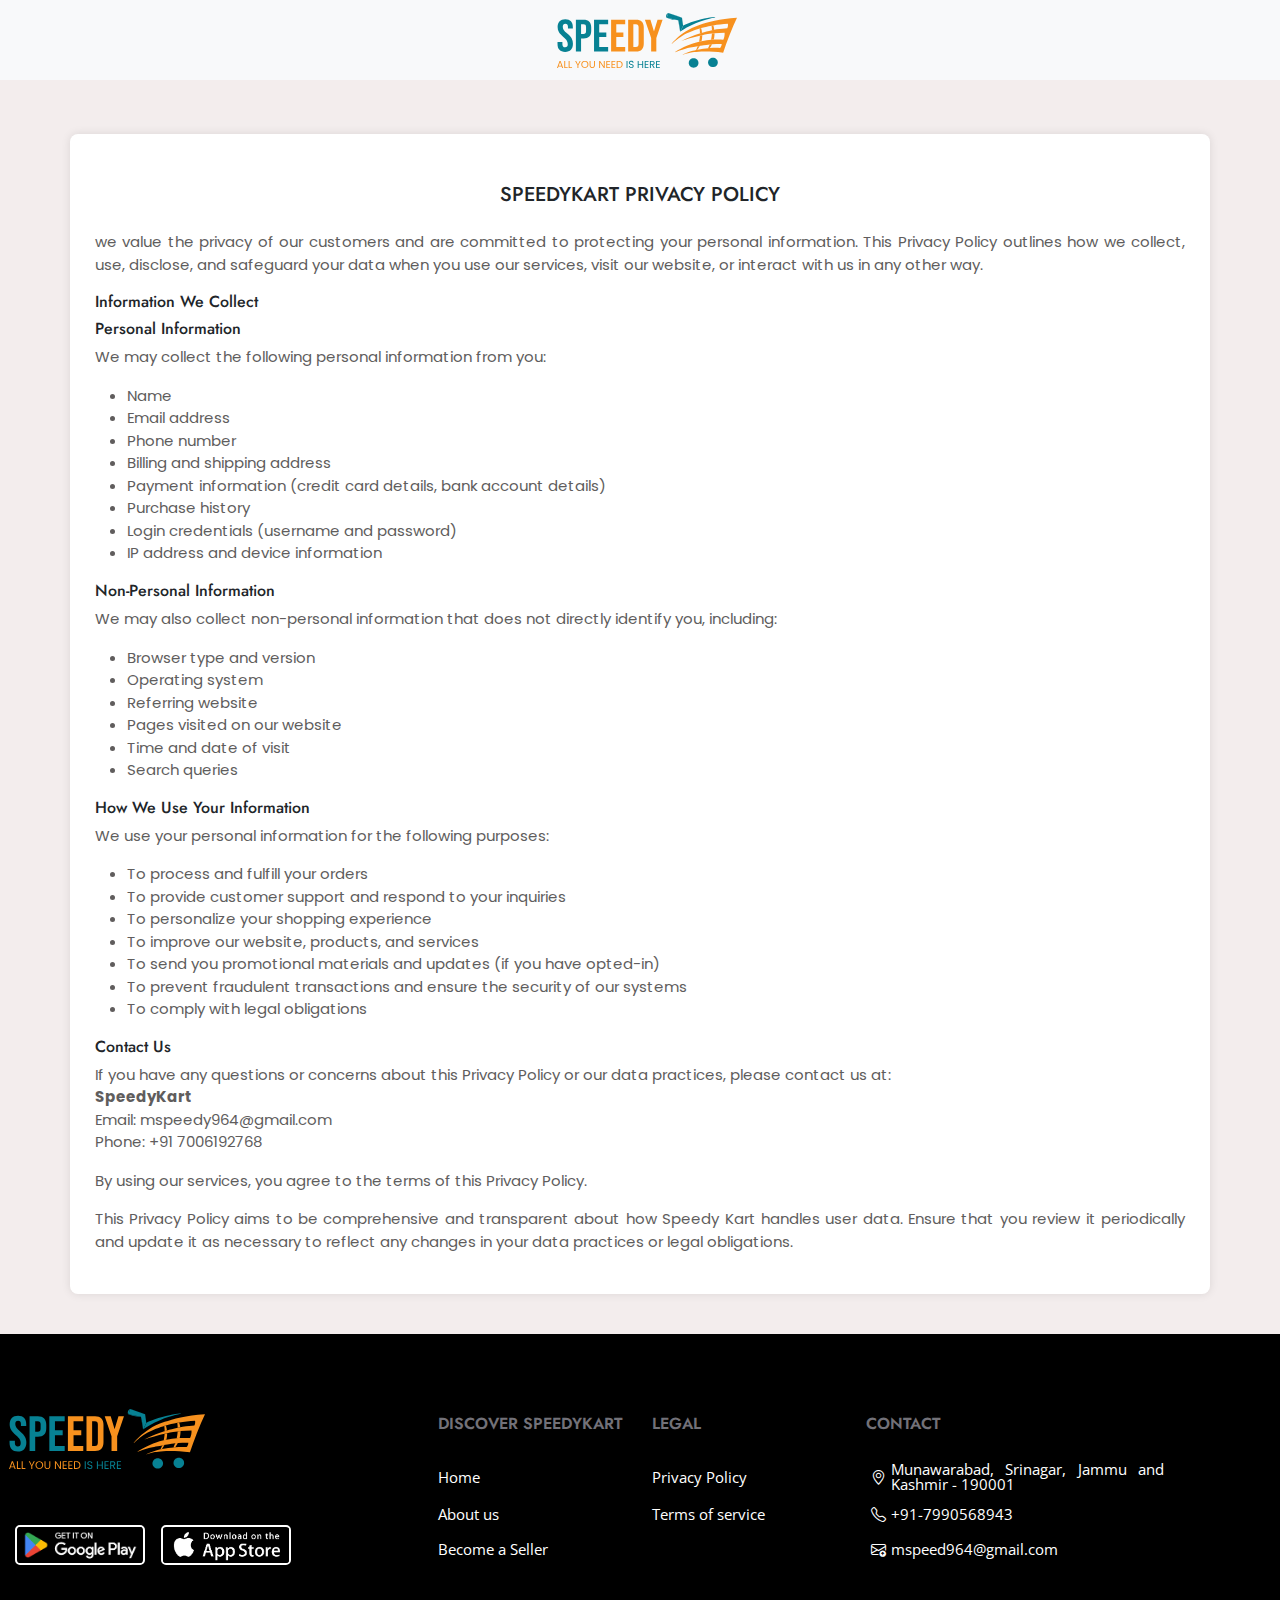
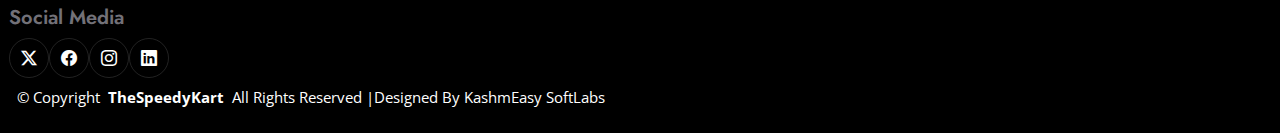
==== commit ba74cbe7: "Update privacy.html" ====
--- a/privacy.html
+++ b/privacy.html
@@ -86,7 +86,7 @@
     p,
     li {
       color: rgb(96, 93, 93);
-      font-size: 16px;
+      font-size: 15px;
       text-align: justify;
     }
     .container-fluid {
@@ -266,4 +266,4 @@
           crossorigin="anonymous"></script>
 </body>
 
-</html>+</html>
--- a/assets/css/main.css
+++ b/assets/css/main.css
@@ -86,7 +86,7 @@
   width:100%;
   height:100%;
 z-index:1;
- /* background: rgba(0,0,0,0.3);  */
+ background: rgba(0,0,0,0.1); 
 }
 .showcase-top{
   position:relative;
@@ -115,7 +115,7 @@
   text-align: left;
   text-transform: uppercase;
   color:#048193;
-  font-size: 2.7rem;
+  font-size: 3.5rem;
   font-weight: 700;
   line-height: 1.3;
    margin:0 0 1rem;
@@ -124,7 +124,7 @@
   text-align: left;
   margin: 0.5rem 0;
   color:black;
-  font-weight: 500;
+  font-weight: 700;
   font-size: 1rem;
  
   line-height: 1.5;
@@ -145,6 +145,10 @@
   transition: background-color 0.3s ease; 
   text-transform: uppercase;
 } 
+.showcase-content .button:hover{
+  background-color: #e57d00;
+  color: #ffffff;
+}
 
 
 @media (max-width: 640px) {
@@ -153,7 +157,17 @@
     background-image: url('../img/banner-3.png');
     background-repeat: no-repeat;
     background-size: cover;
-    background-position: 55%; 
+    background-position: 65%; 
+  }
+  .showcase::before {
+    content: '';
+    position: absolute;
+    top: 0;
+    left: 0;
+    width: 100%;
+    height: 100%;
+    background: rgba(0, 0, 0, 0.1); 
+    z-index: 3;
   }
   .hide-sm{
     display:none;
@@ -164,18 +178,24 @@
     transform: translate(0);
   }
 .showcase-content{
-  margin-bottom: 40px;
+  margin-bottom: 35px;
   margin-left: 20px;
   text-align: center;
-  margin-top: 6rem;
+  margin-top: 9rem;
 }
 .showcase-content h1{
   text-align: left;
+  text-transform: uppercase;
+  color:#048193;
+  font-size: 2.7rem;
+  font-weight: 700;
+  line-height: 1.3;
+   margin:0 0 1rem;
 
 }
 .showcase-content p{
   font-size: 1rem;
-  font-weight: 700;
+  font-weight: 800;
   /* margin-left: 15px; */
 }
 .showcase-content span{
@@ -544,6 +564,7 @@
   font-size: 14px;
   margin-bottom: 0;
   text-align: justify;
+  
 }
 
 .services .service-item:hover {
@@ -573,7 +594,8 @@
 @media (max-width: 640px) {
   .services .service-item p 
    {
-     text-align:left;
+    line-height: 18px;
+    font-size: 14px;
   }
 }
 
